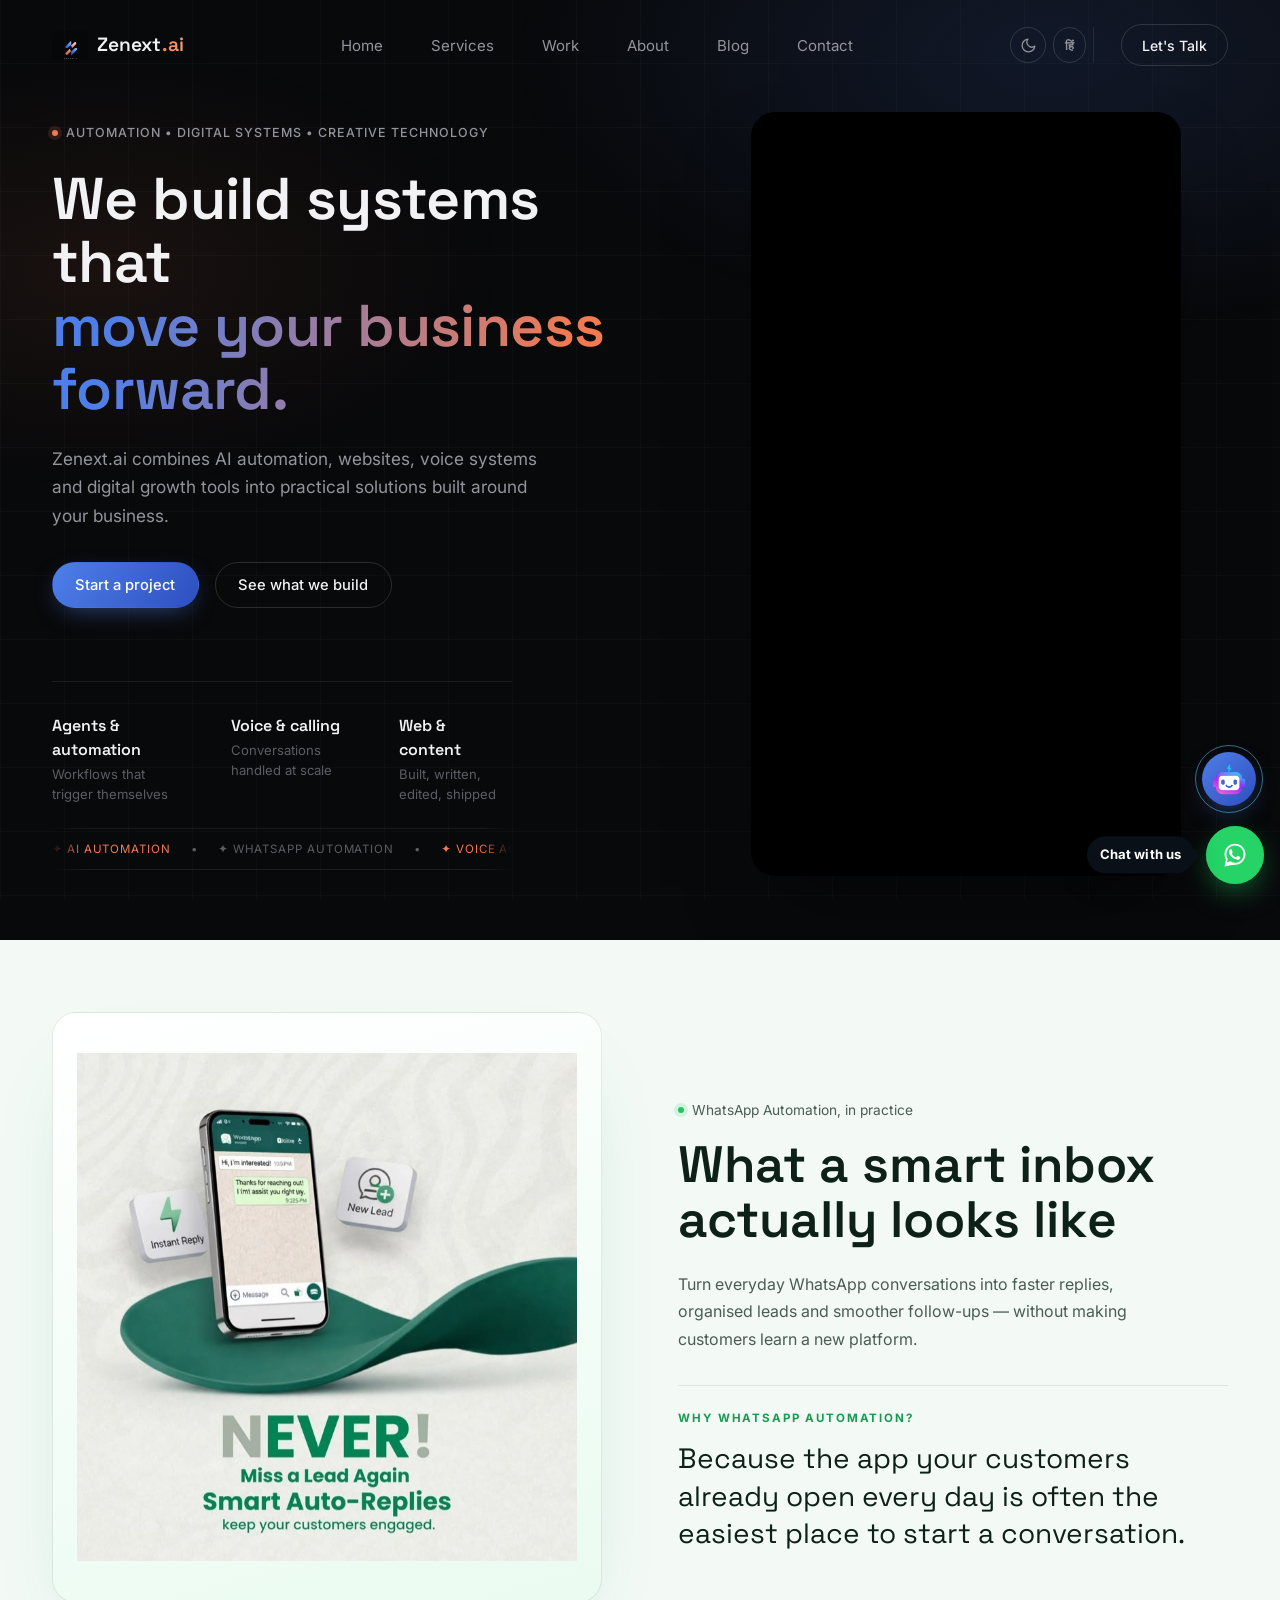
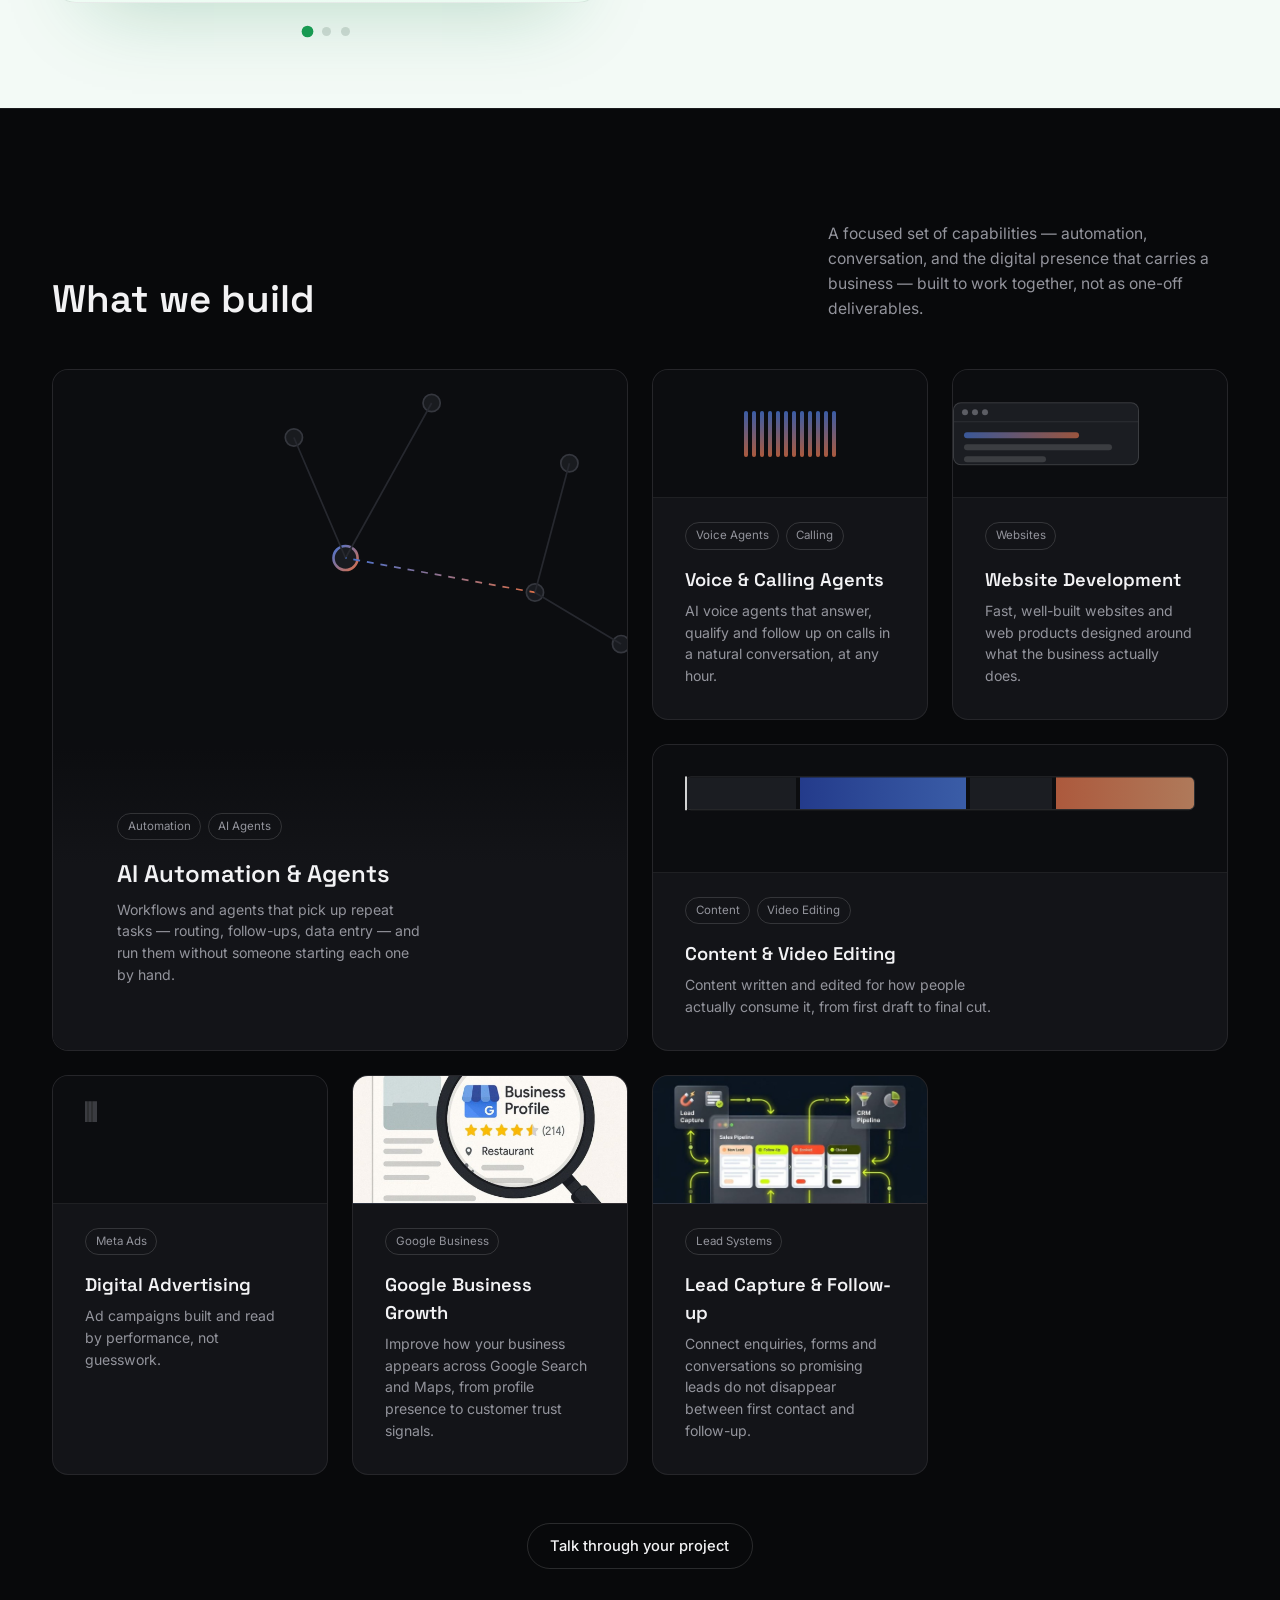
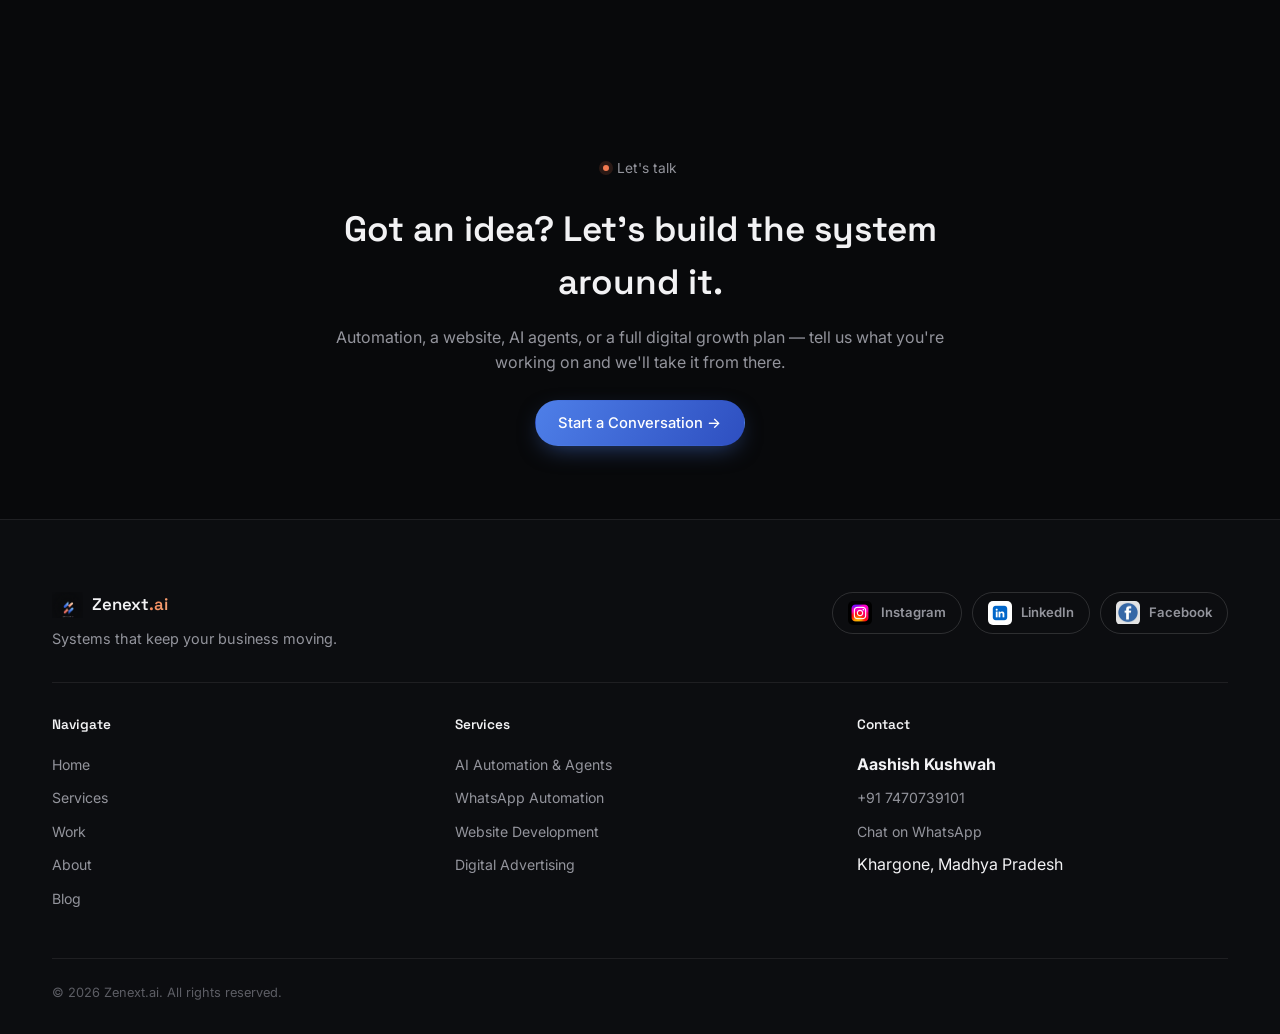
==== zenext-ai-desktop-only-fix/zenext-ai/index.html @ a910964c "Fix homepage head structure and duplicate verification meta" ====
<!DOCTYPE html>
<html lang="en" data-page-theme="dark">
<head>
<!-- Zenext.ai Entity & Structured Data -->
<script type="application/ld+json">
{
  "@context": "https://schema.org",
  "@graph": [
    {
      "@type": "Organization",
      "@id": "https://zenext.ai/#organization",
      "name": "Zenext.ai",
      "url": "https://zenext.ai/",
      "description": "Zenext.ai builds AI automation solutions for businesses, including AI calling agents, WhatsApp automation, AI chatbots, website development, content creation and digital solutions.",
      "founder": {
        "@id": "https://zenext.ai/#aashish-kushwah"
      },
      "sameAs": [
        "https://www.instagram.com/zenext.ai/",
        "https://github.com/aashishkushwah05"
      ]
    },
    {
      "@type": "Person",
      "@id": "https://zenext.ai/#aashish-kushwah",
      "name": "Aashish Kushwah",
      "description": "Aashish Kushwah is the founder of Zenext.ai and a student developer focused on software development and practical AI automation projects.",
      "knowsAbout": ["Software development", "AI automation", "Backend development", "Web development"],
      "jobTitle": "CSE Backend Developer & AI Automation Builder",
      "email": [
        "mailto:aashishai530@gmail.com",
        "mailto:aashishkush09@gmail.com"
      ],
      "address": {
        "@type": "PostalAddress",
        "addressLocality": "Khargone",
        "addressRegion": "Madhya Pradesh",
        "addressCountry": "IN"
      },
      "worksFor": {
        "@id": "https://zenext.ai/#organization"
      },
      "sameAs": [
        "https://www.linkedin.com/in/aashish-kushwah-0821ba380/",
        "https://github.com/aashishkushwah05",
        "https://www.instagram.com/aashishstudio_/"
      ]
    },
    {
      "@type": "WebSite",
      "@id": "https://zenext.ai/#website",
      "url": "https://zenext.ai/",
      "name": "Zenext.ai",
      "publisher": {
        "@id": "https://zenext.ai/#organization"
      }
    }
  ]
}
</script>
<meta name="google-site-verification" content="TMysVoTxei6BouFsESIgzvMixhP9RosK3aLQv0t7DiA"/>


<head>
    <meta charset="utf-8"/>
    <meta name="viewport" content="width=device-width, initial-scale=1.0"/>

    <!-- Google Search Console Verification -->
    

    <!-- Primary SEO -->
    <title>Zenext.ai — AI Automation &amp; Digital Solutions for Businesses</title>

    <meta
        name="description"
        content="Zenext.ai builds AI automation solutions for businesses, including AI calling agents, WhatsApp automation, AI chatbots, website development, content creation and digital solutions."
    />

    <link rel="canonical" href="https://zenext.ai/"/>

    <!-- Open Graph -->
    <meta property="og:type" content="website"/>
    <meta property="og:title" content="Zenext.ai — AI Automation &amp; Digital Solutions"/>
    <meta
        property="og:description"
        content="AI automation, calling agents, WhatsApp automation, AI chatbots, websites and digital solutions for businesses."
    />
    <meta property="og:url" content="https://zenext.ai/"/>
    <meta property="og:site_name" content="Zenext.ai"/>

    <!-- Twitter / X -->
    <meta name="twitter:card" content="summary_large_image"/>
    <meta name="twitter:title" content="Zenext.ai — AI Automation &amp; Digital Solutions"/>
    <meta
        name="twitter:description"
        content="AI automation, calling agents, WhatsApp automation, AI chatbots, websites and digital solutions for businesses."
    />

    <link href="assets/logo-icon.png" rel="icon"/>
    <link href="css/styles.css" rel="stylesheet"/>
</head>
<meta charset="utf-8"/>
<meta content="width=device-width, initial-scale=1.0" name="viewport"/>
<link href="assets/logo-icon.png" rel="icon"/>
<link href="css/styles.css" rel="stylesheet"/>
<link href="css/chatbot.css" rel="stylesheet"/>
<script>
  // Set the saved theme before first paint, so there's no flash of
  // the wrong theme. Toggle wiring itself lives in js/theme.js.
  (function () {
    try {
      var t = localStorage.getItem('zenext-theme');
      var resolved = t === 'system' ? (window.matchMedia && window.matchMedia('(prefers-color-scheme: light)').matches ? 'light' : 'dark') : (t === 'light' ? 'light' : 'dark'); document.documentElement.setAttribute('data-theme', resolved);
    } catch (e) {
      document.documentElement.setAttribute('data-theme', 'dark');
    }
  })();
</script>
</head>
<body class="is-loading">
<!-- ============================================
     Loading Screen (brand reveal)
     ============================================ -->
<div aria-label="Zenext.ai is loading" class="loader" id="loader" role="status">
<div class="loader__mark">
<img alt="" class="loader__logo" src="assets/logo-icon.png"/>
</div>
<p class="loader__word">Zenext<span>.ai</span></p>
<div class="loader__bar"><span class="loader__fill" id="loaderFill"></span></div>
</div>
<!-- ============================================
     Navigation
     ============================================ -->
<header class="nav" id="nav">
<div class="container nav__inner">
<a class="nav__brand" href="#top">
<img alt="Zenext.ai" src="assets/logo-icon.png"/>
<span class="nav__brand-text">Zenext<span>.ai</span></span>
</a>
<nav>
<ul class="nav__links" id="navLinks">
<li><a data-i18n="nav.home" href="#top">Home</a></li>
<li><a data-i18n="nav.services" href="services.html">Services</a></li>
<li><a data-i18n="nav.work" href="projects.html">Work</a></li>
<li><a data-i18n="nav.about" href="about.html">About</a></li>
<li><a data-i18n="nav.blog" href="blog.html">Blog</a></li>
<li><a data-i18n="nav.contact" href="contact.html">Contact</a></li>
</ul>
</nav>
<div class="nav__actions">
<div class="nav__utility">
<button aria-label="Choose theme" aria-expanded="false" aria-pressed="false" class="icon-btn" data-theme-toggle="">
<svg class="icon-moon" fill="none" stroke="currentColor" stroke-linecap="round" stroke-linejoin="round" stroke-width="1.8" viewbox="0 0 24 24"><path d="M21 12.79A9 9 0 1 1 11.21 3 7 7 0 0 0 21 12.79z"></path></svg>
<svg class="icon-sun" fill="none" stroke="currentColor" stroke-linecap="round" stroke-linejoin="round" stroke-width="1.8" viewbox="0 0 24 24"><circle cx="12" cy="12" r="4.5"></circle><line x1="12" x2="12" y1="1.5" y2="4"></line><line x1="12" x2="12" y1="20" y2="22.5"></line><line x1="1.5" x2="4" y1="12" y2="12"></line><line x1="20" x2="22.5" y1="12" y2="12"></line><line x1="4.4" x2="6.1" y1="4.4" y2="6.1"></line><line x1="17.9" x2="19.6" y1="17.9" y2="19.6"></line><line x1="4.4" x2="6.1" y1="19.6" y2="17.9"></line><line x1="17.9" x2="19.6" y1="6.1" y2="4.4"></line></svg>
</button>
<button aria-label="हिंदी में बदलें" type="button" class="icon-btn lang-btn" data-lang-toggle="">हिं</button>
</div>
<a class="btn btn--ghost btn--nav" data-i18n="nav.cta" href="contact.html">Let's Talk</a>
<button aria-expanded="false" aria-label="Toggle menu" class="nav__toggle" id="navToggle">
<span></span><span></span><span></span>
</button>
</div>
</div>
</header>
<!-- ============================================
     Hero
     ============================================ -->
<section class="hero" id="top">
<div class="container hero__grid">
<div class="hero__copy">
<p class="hero__eyebrow"><span class="dot"></span> Automation • digital systems • creative technology</p>
<h1 class="hero__title">We build systems that <span class="grad hero__rotating" id="heroRotating">move your business forward.</span></h1>
<p class="hero__desc">Zenext.ai combines AI automation, websites, voice systems and digital growth tools into practical solutions built around your business.</p>
<div class="hero__actions">
<a class="btn btn--primary" data-i18n="hero.cta1" href="contact.html">Start a project</a>
<a class="btn btn--ghost" data-i18n="hero.cta2" href="#services">See what we build</a>
</div>
<div class="hero__meta">
<div class="hero__meta-item">
<strong data-i18n="hero.meta1.title">Agents &amp; automation</strong>
<span data-i18n="hero.meta1.sub">Workflows that trigger themselves</span>
</div>
<div class="hero__meta-item">
<strong data-i18n="hero.meta2.title">Voice &amp; calling</strong>
<span data-i18n="hero.meta2.sub">Conversations handled at scale</span>
</div>
<div class="hero__meta-item">
<strong data-i18n="hero.meta3.title">Web &amp; content</strong>
<span data-i18n="hero.meta3.sub">Built, written, edited, shipped</span>
</div>
</div>
<div aria-label="Zenext.ai services" class="hero__ticker">
<div class="hero__ticker-track">
<span>✦ AI Automation</span><span>•</span><span>✦ WhatsApp Automation</span><span>•</span><span>✦ Voice Agents</span><span>•</span><span>✦ Website Development</span><span>•</span><span>✦ Digital Growth</span><span>•</span>
<span aria-hidden="true">✦ AI Automation</span><span aria-hidden="true">•</span><span aria-hidden="true">✦ WhatsApp Automation</span><span aria-hidden="true">•</span><span aria-hidden="true">✦ Voice Agents</span><span aria-hidden="true">•</span><span aria-hidden="true">✦ Website Development</span><span aria-hidden="true">•</span><span aria-hidden="true">✦ Digital Growth</span><span aria-hidden="true">•</span>
</div>
</div>
</div>
<div class="hero__visual" id="heroVisual">
<div class="hero-frame hero-frame--video">
<video aria-label="Zenext.ai introduction video" autoplay="" class="hero-frame__video" id="homeHeroVideo" loop="" muted="" playsinline="" preload="auto">
<source src="assets/videos/home-hero.mp4" type="video/mp4"/>
</video>
</div>
</div>
</div>
</section>
<!-- ============================================
     WhatsApp Automation showcase — auto slider
     (Home page only — new section)
     ============================================ -->
<section class="wa-slider" id="wa-slider">
<div class="container wa-slider__layout">
<div class="wa-slider__visual-column">
<div aria-label="WhatsApp automation examples" aria-roledescription="carousel" class="wa-slider__stage" id="waSliderStage" role="region">
<div class="wa-slider__track" id="waSliderTrack">
<figure class="wa-slider__slide"><img alt="WhatsApp auto-reply example" loading="eager" src="assets/wa-slide-1-never-miss-lead.jpg"/></figure>
<figure class="wa-slider__slide"><img alt="WhatsApp automation workflow" loading="lazy" src="assets/wa-slide-2-automation-flow.jpg"/></figure>
<figure class="wa-slider__slide"><img alt="WhatsApp conversions automation" loading="lazy" src="assets/wa-slide-3-conversions.jpg"/></figure>
<figure class="wa-slider__slide"><img alt="WhatsApp automation bot example" loading="lazy" src="assets/wa-slide-4-real-estate-bot.jpg"/></figure>
</div>
</div>
<div aria-label="WhatsApp showcase navigation" class="wa-slider__dots" id="waSliderDots">
<button aria-label="Show example 1" class="wa-slider__dot is-active" type="button"></button>
<button aria-label="Show example 2" class="wa-slider__dot" type="button"></button>
<button aria-label="Show example 3" class="wa-slider__dot" type="button"></button>
</div>
</div>
<div class="wa-slider__copy">
<p class="wa-slider__eyebrow"><span class="dot"></span> WhatsApp Automation, in practice</p>
<h2>What a smart inbox actually looks like</h2>
<p class="wa-slider__intro">Turn everyday WhatsApp conversations into faster replies, organised leads and smoother follow-ups — without making customers learn a new platform.</p>
<div class="wa-slider__why">
<span class="wa-slider__why-label">WHY WHATSAPP AUTOMATION?</span>
<p class="wa-slider__tagline">Because the app your customers already open every day is often the easiest place to start a conversation.</p>
</div>
</div>
</div>
</section>
<!-- ============================================
     Services / Work preview
     ============================================ -->
<section class="services" id="services">
<div class="container">
<div class="section-head">
<h2 data-i18n="services.heading">What we build</h2>
<p data-i18n="services.sub">A focused set of capabilities — automation, conversation, and the digital presence that carries a business — built to work together, not as one-off deliverables.</p>
</div>
<div class="bento">
<!-- Flagship: AI Automation & Agents -->
<article class="card card--flagship">
<div class="card__visual" data-video-fallback="">
<video autoplay="" class="card__video" data-video-src="" loop="" muted="" playsinline="">
<source src="assets/videos/ai-automation.mp4" type="video/mp4"/>
</video>
<div class="viz viz-flow">
<svg fill="none" height="100%" viewbox="0 0 260 200" width="100%" xmlns="http://www.w3.org/2000/svg">
<defs>
<lineargradient id="cardFlow" x1="0" x2="1" y1="0" y2="1">
<stop offset="0%" stop-color="#4e7fe8"></stop>
<stop offset="100%" stop-color="#f17a50"></stop>
</lineargradient>
</defs>
<circle cx="40" cy="40" fill="#1b1d22" r="5" stroke="#3a3c44"></circle>
<circle cx="120" cy="20" fill="#1b1d22" r="5" stroke="#3a3c44"></circle>
<circle cx="200" cy="55" fill="#1b1d22" r="5" stroke="#3a3c44"></circle>
<circle cx="70" cy="110" fill="#1b1d22" r="7" stroke="url(#cardFlow)" stroke-width="1.5"></circle>
<circle cx="180" cy="130" fill="#1b1d22" r="5" stroke="#3a3c44"></circle>
<circle cx="230" cy="160" fill="#1b1d22" r="5" stroke="#3a3c44"></circle>
<path d="M40,40 L70,110" stroke="#2a2c33"></path>
<path d="M120,20 L70,110" stroke="#2a2c33"></path>
<path d="M70,110 L180,130" stroke="url(#cardFlow)" stroke-dasharray="4 4">
<animate attributename="stroke-dashoffset" dur="1.8s" from="0" repeatcount="indefinite" to="-16"></animate>
</path>
<path d="M180,130 L200,55" stroke="#2a2c33"></path>
<path d="M180,130 L230,160" stroke="#2a2c33"></path>
</svg>
</div>
</div>
<div class="card__body">
<div class="card__tags"><span>Automation</span><span>AI Agents</span></div>
<h3 class="card__name" data-i18n="card1.name">AI Automation &amp; Agents</h3>
<p class="card__desc" data-i18n="card1.desc">Workflows and agents that pick up repeat tasks — routing, follow-ups, data entry — and run them without someone starting each one by hand.</p>
</div>
</article>
<!-- Voice & Calling -->
<article class="card">
<div class="card__visual">
<div class="viz viz-wave">
<span style="animation-delay:0s"></span>
<span style="animation-delay:0.1s"></span>
<span style="animation-delay:0.2s"></span>
<span style="animation-delay:0.3s"></span>
<span style="animation-delay:0.15s"></span>
<span style="animation-delay:0.25s"></span>
<span style="animation-delay:0.05s"></span>
<span style="animation-delay:0.35s"></span>
<span style="animation-delay:0.4s"></span>
<span style="animation-delay:0.12s"></span>
<span style="animation-delay:0.22s"></span>
<span style="animation-delay:0.32s"></span>
</div>
</div>
<div class="card__body">
<div class="card__tags"><span>Voice Agents</span><span>Calling</span></div>
<h3 class="card__name" data-i18n="card2.name">Voice &amp; Calling Agents</h3>
<p class="card__desc" data-i18n="card2.desc">AI voice agents that answer, qualify and follow up on calls in a natural conversation, at any hour.</p>
</div>
</article>
<!-- Website Development -->
<article class="card">
<div class="card__visual" data-video-fallback="">
<video autoplay="" class="card__video" data-video-src="" loop="" muted="" playsinline="">
<source src="assets/videos/website-development.mp4" type="video/mp4"/>
</video>
<div class="viz viz-browser">
<div class="viz-browser__bar"><span></span><span></span><span></span></div>
<div class="viz-browser__body"><i></i><i></i><i></i></div>
</div>
</div>
<div class="card__body">
<div class="card__tags"><span>Websites</span></div>
<h3 class="card__name" data-i18n="card3.name">Website Development</h3>
<p class="card__desc" data-i18n="card3.desc">Fast, well-built websites and web products designed around what the business actually does.</p>
</div>
</article>
<!-- Content & Video -->
<article class="card card--wide">
<div class="card__visual" data-video-fallback="">
<video autoplay="" class="card__video" data-video-src="" loop="" muted="" playsinline="">
<source src="assets/videos/content-video-editing.mp4" type="video/mp4"/>
</video>
<div class="viz viz-timeline">
<div class="viz-timeline__track">
<div></div><div></div><div></div><div></div>
</div>
<div class="viz-timeline__playhead"></div>
</div>
</div>
<div class="card__body">
<div class="card__tags"><span>Content</span><span>Video Editing</span></div>
<h3 class="card__name" data-i18n="card4.name">Content &amp; Video Editing</h3>
<p class="card__desc" data-i18n="card4.desc">Content written and edited for how people actually consume it, from first draft to final cut.</p>
</div>
</article>
<!-- Digital Advertising & Meta Ads -->
<article class="card">
<div class="card__visual" data-video-fallback="">
<video autoplay="" class="card__video" data-video-src="" loop="" muted="" playsinline="">
<source src="assets/videos/digital-advertising.mp4" type="video/mp4"/>
</video>
<div class="viz viz-bars">
<i></i><i></i><i></i><i></i><i></i><i></i>
</div>
</div>
<div class="card__body">
<div class="card__tags"><span>Meta Ads</span></div>
<h3 class="card__name" data-i18n="card5.name">Digital Advertising</h3>
<p class="card__desc" data-i18n="card5.desc">Ad campaigns built and read by performance, not guesswork.</p>
</div>
</article>
<!-- Google Business Growth -->
<article class="card card--future">
<div class="card__visual card__visual--google card__visual--image">
<img alt="Google Business Profile growth" loading="lazy" src="assets/home/google-business.jpg"/>
</div>
<div class="card__body">
<div class="card__tags"><span>Google Business</span></div>
<h3 class="card__name">Google Business Growth</h3>
<p class="card__desc">Improve how your business appears across Google Search and Maps, from profile presence to customer trust signals.</p>
</div>
</article>
<!-- Lead Capture & Follow-up -->
<article class="card card--future">
<div class="card__visual card__visual--leads card__visual--image">
<img alt="Automated lead management workflow" loading="lazy" src="assets/home/lead-automation.jpg"/>
</div>
<div class="card__body">
<div class="card__tags"><span>Lead Systems</span></div>
<h3 class="card__name">Lead Capture &amp; Follow-up</h3>
<p class="card__desc">Connect enquiries, forms and conversations so promising leads do not disappear between first contact and follow-up.</p>
</div>
</article>
</div>
<div class="services__cta">
<a class="btn btn--ghost" data-i18n="services.cta" href="contact.html">Talk through your project</a>
</div>
</div>
</section>
<!-- ============================================
     Contact CTA (full Contact experience lives on its own page)
     ============================================ -->
<section class="home-cta">
<div class="container home-cta__inner">
<p class="home-cta__eyebrow"><span class="dot"></span> Let's talk</p>
<h2>Got an idea? Let's build the system around it.</h2>
<p>Automation, a website, AI agents, or a full digital growth plan — tell us what you're working on and we'll take it from there.</p>
<a class="btn btn--primary" href="contact.html">Start a Conversation →</a>
</div>
</section>
<!-- ============================================
     Footer
     ============================================ -->
<footer class="footer">
<div class="container">
<div class="footer__top">
<div class="footer__brand-block">
<div class="footer__brand">
<img alt="Zenext.ai" src="assets/logo-icon.png">
<span>Zenext<em>.ai</em></span>
</img></div>
<p class="footer__tagline" data-i18n="footer.tagline">Systems that keep your business moving.</p>
</div>
<div class="footer__social">
<a aria-label="Zenext.ai on Instagram" href="https://www.instagram.com/zennext.ai?igsi=MWIyZ3A3NWZlOWh0cg==" rel="noopener noreferrer" target="_blank"><img alt="Instagram logo" class="footer__social-logo" src="assets/social/instagram.jpg"/>

<span>Instagram</span>
</a>
<a aria-label="Zenext.ai on LinkedIn" href="https://www.linkedin.com/in/aashish-kushwah-0821ba380?utm_source=share_via&amp;utm_content=profile&amp;utm_medium=member_android" rel="noopener noreferrer" target="_blank"><img alt="LinkedIn logo" class="footer__social-logo" src="assets/social/linkedin.jpg"/>

<span>LinkedIn</span>
</a>
<a aria-label="Zenext.ai on Facebook" href="https://www.facebook.com/share/1cNXXtgRaE/" rel="noopener noreferrer" target="_blank"><img alt="Facebook logo" class="footer__social-logo" src="assets/social/facebook.jpg"/>

<span>Facebook</span>
</a>
</div>
</div>
<div class="footer__grid">
<div>
<p class="footer__heading" data-i18n="footer.navHeading">Navigate</p>
<ul class="footer__links">
<li><a data-i18n="nav.home" href="index.html#top">Home</a></li>
<li><a data-i18n="nav.services" href="services.html">Services</a></li>
<li><a data-i18n="nav.work" href="projects.html">Work</a></li>
<li><a data-i18n="nav.about" href="about.html">About</a></li>
<li><a data-i18n="nav.blog" href="blog.html">Blog</a></li>
</ul>
</div>
<div>
<p class="footer__heading" data-i18n="footer.servicesHeading">Services</p>
<ul class="footer__links">
<li><a data-i18n="card1.name" href="services.html#explorer">AI Automation &amp; Agents</a></li>
<li><a data-i18n="tab.whatsapp.name" href="services.html#wa-feature">WhatsApp Automation</a></li>
<li><a data-i18n="card3.name" href="services.html#explorer">Website Development</a></li>
<li><a data-i18n="card5.name" href="services.html#explorer">Digital Advertising</a></li>
</ul>
</div>
<div>
<p class="footer__heading" data-i18n="footer.contactHeading">Contact</p>
<ul class="footer__links">
<li><strong>Aashish Kushwah</strong></li>
<li><a href="tel:+917470739101">+91 7470739101</a></li>
<li><a href="https://wa.me/917470739101?text=Hi%20Zenext.ai%2C%20I%27d%20like%20to%20talk%20about%20a%20project." rel="noopener noreferrer" target="_blank">Chat on WhatsApp</a></li>
<li>Khargone, Madhya Pradesh</li>
</ul>
</div>
</div>
<div class="footer__bottom">
<span>© <span id="footerYear">2026</span> Zenext.ai. <span data-i18n="footer.rights">All rights reserved.</span></span>
</div>
</div>
</footer>
<!-- ============================================
     Floating WhatsApp Button
     ============================================ -->
<a aria-label="Chat with Zenext.ai on WhatsApp" class="whatsapp-btn" href="https://wa.me/917470739101?text=Hi%20Zenext.ai%2C%20I%27d%20like%20to%20talk%20about%20a%20project." rel="noopener noreferrer" target="_blank"><span class="whatsapp-btn__tip">Chat with us</span>
<span class="whatsapp-btn__ring"></span>
<svg fill="none" viewbox="0 0 32 32" xmlns="http://www.w3.org/2000/svg">
<path d="M16.02 3C9.4 3 4 8.37 4 15c0 2.29.64 4.43 1.75 6.26L4 29l7.94-1.7A11.9 11.9 0 0016.02 27C22.65 27 28 21.63 28 15S22.65 3 16.02 3z" fill="#fff"></path>
<path d="M16.02 5.2c5.4 0 9.8 4.38 9.8 9.8 0 5.42-4.4 9.8-9.8 9.8-1.83 0-3.53-.5-5-1.37l-.36-.21-3.9.99.97-3.8-.24-.39A9.72 9.72 0 016.22 15c0-5.42 4.4-9.8 9.8-9.8z" fill="#25D366"></path>
<path d="M12.3 9.9c-.24-.53-.5-.54-.73-.55h-.62c-.22 0-.57.08-.87.4-.3.3-1.13 1.1-1.13 2.7 0 1.58 1.16 3.11 1.32 3.33.16.21 2.24 3.55 5.5 4.83 2.72 1.07 3.28.86 3.87.8.59-.05 1.9-.77 2.17-1.52.27-.75.27-1.39.19-1.52-.08-.14-.3-.22-.63-.38-.32-.16-1.9-.94-2.2-1.05-.29-.1-.5-.16-.72.17-.21.32-.83 1.04-1.02 1.26-.19.21-.37.24-.7.08-.32-.16-1.35-.5-2.57-1.6-.95-.85-1.6-1.9-1.78-2.22-.19-.32-.02-.5.14-.65.14-.14.32-.37.48-.56.16-.19.21-.32.32-.53.1-.22.05-.4-.03-.56-.08-.16-.7-1.76-.99-2.4z" fill="#fff"></path>
</svg>
</a>
<script src="js/main.js"></script>
<script src="js/wa-slider.js"></script>
<script src="js/loader.js"></script>
<script src="js/theme.js"></script>
<script src="js/i18n.js"></script>
<script src="js/chatbot-knowledge.js"></script>
<script src="js/chatbot.js"></script>
<script>
(() => {
  const el=document.getElementById('heroRotating');
  if(!el || window.matchMedia('(prefers-reduced-motion: reduce)').matches) return;
  const words=['move your business forward.','work while you focus.','turn ideas into systems.','make every lead count.'];
  let i=0; setInterval(()=>{el.classList.add('is-changing');setTimeout(()=>{i=(i+1)%words.length;el.textContent=words[i];el.classList.remove('is-changing')},220)},2800);
})();
</script>
<script src="js/whatsapp-tip.js"></script></body>
</html>
---- zenext-ai-desktop-only-fix/zenext-ai/css/styles.css ----
/* ============================================
   Zenext.ai — Design System & Phase 1 Styles
   ============================================ */

@import url('https://fonts.googleapis.com/css2?family=Space+Grotesk:wght@400;500;600;700&family=Inter:wght@400;500;600&display=swap');

:root {
  /* Color */
  --bg: #08090b;
  --bg-soft: #0c0d10;
  --surface: #131418;
  --surface-raised: #1b1d22;
  --border: rgba(255, 255, 255, 0.08);
  --border-strong: rgba(255, 255, 255, 0.14);

  --blue: #4e7fe8;
  --blue-deep: #2e4fc0;
  --coral: #f17a50;
  --peach: #f5a87a;

  --text: #f2f2f4;
  --text-dim: #93949c;
  --text-faint: #5c5d64;

  /* Type */
  --font-display: 'Space Grotesk', sans-serif;
  --font-body: 'Inter', sans-serif;

  /* Spacing */
  --space-1: 0.5rem;
  --space-2: 1rem;
  --space-3: 1.5rem;
  --space-4: 2rem;
  --space-5: 3rem;
  --space-6: 4.5rem;
  --space-7: 7rem;

  --radius-s: 10px;
  --radius-m: 16px;
  --radius-l: 24px;

  --container: 1240px;
}

/* ============================================
   Light theme — same components, swapped tokens.
   Brand colors (blue/coral) stay constant; bg/text
   pairs flip together so contrast is preserved
   everywhere that already uses the variables.
   ============================================ */
:root[data-theme='light'] {
  --bg: #f7f6f3;
  --bg-soft: #efeeea;
  --surface: #ffffff;
  --surface-raised: #f2f1ed;
  --border: rgba(17, 18, 20, 0.1);
  --border-strong: rgba(17, 18, 20, 0.18);
  --text: #111214;
  --text-dim: #5b5c63;
  --text-faint: #8c8d94;
}

body,
.nav,
.panel,
.card,
.btn,
.whatsapp-btn,
.chatbot-btn,
.chatbot-window {
  transition: background-color 0.35s ease, border-color 0.35s ease, color 0.35s ease, box-shadow 0.35s ease;
}

* {
  margin: 0;
  padding: 0;
  box-sizing: border-box;
}

html {
  scroll-behavior: smooth;
}

body {
  background: var(--bg);
  color: var(--text);
  font-family: var(--font-body);
  font-size: 16px;
  line-height: 1.5;
  -webkit-font-smoothing: antialiased;
  overflow-x: hidden;
}

body::before {
  content: '';
  position: fixed;
  inset: 0;
  pointer-events: none;
  z-index: 0;
  background:
    radial-gradient(60% 45% at 82% 6%, rgba(78, 127, 232, 0.14), transparent 70%),
    radial-gradient(45% 35% at 8% 30%, rgba(241, 122, 80, 0.08), transparent 70%),
    repeating-linear-gradient(0deg, rgba(255, 255, 255, 0.025) 0px, rgba(255, 255, 255, 0.025) 1px, transparent 1px, transparent 64px),
    repeating-linear-gradient(90deg, rgba(255, 255, 255, 0.025) 0px, rgba(255, 255, 255, 0.025) 1px, transparent 1px, transparent 64px);
  background-size: auto, auto, 64px 64px, 64px 64px;
  animation: ambientDrift 26s ease-in-out infinite alternate;
}

:root[data-theme='light'] body::before {
  background:
    radial-gradient(60% 45% at 82% 6%, rgba(78, 127, 232, 0.1), transparent 70%),
    radial-gradient(45% 35% at 8% 30%, rgba(241, 122, 80, 0.07), transparent 70%),
    repeating-linear-gradient(0deg, rgba(17, 18, 20, 0.02) 0px, rgba(17, 18, 20, 0.02) 1px, transparent 1px, transparent 64px),
    repeating-linear-gradient(90deg, rgba(17, 18, 20, 0.02) 0px, rgba(17, 18, 20, 0.02) 1px, transparent 1px, transparent 64px);
  background-size: auto, auto, 64px 64px, 64px 64px;
}

@keyframes ambientDrift {
  0% { background-position: 0 0, 0 0, 0 0, 0 0; }
  100% { background-position: -4% 3%, 3% -3%, 12px 12px, -12px 12px; }
}

@media (prefers-reduced-motion: reduce) {
  body::before {
    animation: none;
  }
}

img {
  display: block;
  max-width: 100%;
}

a {
  color: inherit;
  text-decoration: none;
}

button {
  font-family: inherit;
  cursor: pointer;
}

.container {
  width: 100%;
  max-width: var(--container);
  margin: 0 auto;
  padding: 0 var(--space-4);
}

:focus-visible {
  outline: 2px solid var(--blue);
  outline-offset: 3px;
  border-radius: 4px;
}

@media (prefers-reduced-motion: reduce) {
  *, *::before, *::after {
    animation-duration: 0.001ms !important;
    animation-iteration-count: 1 !important;
    transition-duration: 0.001ms !important;
    scroll-behavior: auto !important;
  }
}

/* ============================================
   Navigation
   ============================================ */

.nav {
  position: fixed;
  top: 0;
  left: 0;
  right: 0;
  z-index: 100;
  padding: var(--space-3) 0;
  transition: background 0.3s ease, border-color 0.3s ease, padding 0.3s ease;
  border-bottom: 1px solid transparent;
}

.nav.is-scrolled {
  background: rgba(8, 9, 11, 0.82);
  backdrop-filter: blur(14px);
  -webkit-backdrop-filter: blur(14px);
  border-bottom: 1px solid var(--border);
  padding: var(--space-2) 0;
}

.nav__inner {
  display: flex;
  align-items: center;
  justify-content: space-between;
  gap: var(--space-4);
}

.nav__brand {
  display: flex;
  align-items: center;
  gap: 0.55rem;
}

.nav__brand img {
  height: 30px;
  width: auto;
}

.nav__brand-text {
  font-family: var(--font-display);
  font-size: 1.2rem;
  font-weight: 600;
  letter-spacing: 0.01em;
}

.nav__brand-text span {
  background: linear-gradient(120deg, var(--coral), var(--peach));
  -webkit-background-clip: text;
  background-clip: text;
  color: transparent;
}

.nav__links {
  display: flex;
  align-items: center;
  gap: var(--space-5);
  list-style: none;
}

.nav__links a {
  font-size: 0.94rem;
  color: var(--text-dim);
  position: relative;
  padding: 0.3rem 0;
  transition: color 0.2s ease;
}

.nav__links a:hover,
.nav__links a:focus-visible {
  color: var(--text);
}

.nav__links a::after {
  content: '';
  position: absolute;
  left: 0;
  right: 100%;
  bottom: -2px;
  height: 1.5px;
  background: linear-gradient(90deg, var(--blue), var(--coral));
  transition: right 0.25s ease;
}

.nav__links a:hover::after {
  right: 0;
}

.nav__actions {
  display: flex;
  align-items: center;
  gap: var(--space-3);
}

.btn {
  display: inline-flex;
  align-items: center;
  justify-content: center;
  gap: 0.5rem;
  padding: 0.7rem 1.4rem;
  border-radius: 999px;
  font-size: 0.92rem;
  font-weight: 500;
  border: 1px solid transparent;
  transition: transform 0.18s ease, background 0.18s ease, border-color 0.18s ease, box-shadow 0.18s ease;
  white-space: nowrap;
}

.btn:active {
  transform: scale(0.97);
}

.btn--primary {
  background: linear-gradient(120deg, var(--blue), var(--blue-deep));
  color: #fff;
  box-shadow: 0 8px 24px -8px rgba(78, 127, 232, 0.55);
}

.btn--primary:hover {
  box-shadow: 0 10px 28px -6px rgba(78, 127, 232, 0.7);
  transform: translateY(-1px);
}

.btn--ghost {
  background: transparent;
  border-color: var(--border-strong);
  color: var(--text);
}

.btn--ghost:hover {
  border-color: var(--coral);
  background: rgba(241, 122, 80, 0.06);
}

.btn--nav {
  padding: 0.6rem 1.25rem;
  font-size: 0.88rem;
}

.nav__toggle {
  display: none;
  flex-direction: column;
  gap: 5px;
  background: none;
  border: none;
  padding: 8px;
}

.nav__toggle span {
  width: 22px;
  height: 1.5px;
  background: var(--text);
  transition: transform 0.25s ease, opacity 0.25s ease;
}

/* Theme + language controls */
.nav__utility {
  display: flex;
  align-items: center;
  gap: 0.4rem;
  padding-right: 0.4rem;
  margin-right: 0.2rem;
  border-right: 1px solid var(--border);
}

.icon-btn {
  display: inline-flex;
  align-items: center;
  justify-content: center;
  width: 36px;
  height: 36px;
  border-radius: 50%;
  border: 1px solid var(--border-strong);
  background: transparent;
  color: var(--text-dim);
  transition: border-color 0.2s ease, color 0.2s ease, background 0.2s ease;
}

.icon-btn:hover {
  border-color: var(--coral);
  color: var(--text);
}

.icon-btn svg {
  width: 17px;
  height: 17px;
}

.icon-btn .icon-sun { display: none; }
:root[data-theme='light'] .icon-btn .icon-moon { display: none; }
:root[data-theme='light'] .icon-btn .icon-sun { display: block; }

.lang-btn {
  width: auto;
  padding: 0 0.7rem;
  border-radius: 999px;
  font-size: 0.78rem;
  font-weight: 600;
  letter-spacing: 0.02em;
}

/* ============================================
   Hero
   ============================================ */

.hero {
  position: relative;
  z-index: 1;
  padding: calc(var(--space-7) + 2rem) 0 var(--space-6);
  min-height: 100vh;
  display: flex;
  align-items: center;
  --hero-scroll: 0;
}

@media (prefers-reduced-motion: no-preference) {
  .hero-frame {
    transform: scale(calc(1 - var(--hero-scroll, 0) * 0.04)) translateY(calc(var(--hero-scroll, 0) * -14px));
    opacity: calc(1 - var(--hero-scroll, 0) * 0.35);
  }
}

.hero__grid {
  display: grid;
  grid-template-columns: 1.05fr 0.95fr;
  gap: var(--space-6);
  align-items: center;
}

.hero__eyebrow {
  display: inline-flex;
  align-items: center;
  gap: 0.5rem;
  font-size: 0.78rem;
  color: var(--text-dim);
  margin-bottom: var(--space-3);
  text-transform: uppercase;
  letter-spacing: 0.08em;
  font-weight: 500;
}

.hero__eyebrow .dot {
  width: 6px;
  height: 6px;
  border-radius: 50%;
  background: var(--coral);
  box-shadow: 0 0 0 4px rgba(241, 122, 80, 0.15);
}

.hero__title {
  font-family: var(--font-display);
  font-size: clamp(2.5rem, 4.6vw, 3.75rem);
  line-height: 1.08;
  font-weight: 600;
  letter-spacing: -0.01em;
  max-width: 15ch;
}

.hero__title .grad {
  background: linear-gradient(100deg, var(--blue) 10%, var(--coral) 90%);
  -webkit-background-clip: text;
  background-clip: text;
  color: transparent;
}

.hero__desc {
  margin-top: var(--space-3);
  font-size: 1.08rem;
  color: var(--text-dim);
  max-width: 46ch;
  line-height: 1.65;
}

.hero__actions {
  display: flex;
  gap: var(--space-2);
  margin-top: var(--space-4);
  flex-wrap: wrap;
}

.hero__meta {
  display: flex;
  gap: var(--space-5);
  margin-top: var(--space-6);
  padding-top: var(--space-4);
  border-top: 1px solid var(--border);
  max-width: 46ch;
}

.hero__meta-item {
  display: flex;
  flex-direction: column;
  gap: 0.2rem;
}

.hero__meta-item strong {
  font-family: var(--font-display);
  font-size: 1rem;
  font-weight: 600;
}

.hero__meta-item span {
  font-size: 0.82rem;
  color: var(--text-faint);
}

/* ---- Hero visual: signal panel ---- */

.panel {
  position: relative;
  background: linear-gradient(180deg, var(--surface), var(--bg-soft));
  border: 1px solid var(--border);
  border-radius: var(--radius-l);
  padding: var(--space-4);
  box-shadow: 0 30px 60px -30px rgba(0, 0, 0, 0.6);
}

.panel__header {
  display: flex;
  align-items: center;
  justify-content: space-between;
  margin-bottom: var(--space-3);
}

.panel__title {
  font-family: var(--font-display);
  font-size: 0.88rem;
  color: var(--text-dim);
  display: flex;
  align-items: center;
  gap: 0.5rem;
}

.panel__title .pulse {
  width: 7px;
  height: 7px;
  border-radius: 50%;
  background: #4ade80;
  box-shadow: 0 0 0 3px rgba(74, 222, 128, 0.18);
  animation: pulse 2.4s ease-in-out infinite;
}

@keyframes pulse {
  0%, 100% { opacity: 1; }
  50% { opacity: 0.35; }
}

.panel__dots {
  display: flex;
  gap: 6px;
}

.panel__dots span {
  width: 7px;
  height: 7px;
  border-radius: 50%;
  background: var(--border-strong);
}

.signal {
  width: 100%;
  height: auto;
  display: block;
}

.signal .node-box {
  fill: var(--surface-raised);
  stroke: var(--border-strong);
  stroke-width: 1;
}

.signal .node-label {
  fill: var(--text-dim);
  font-family: 'Inter', sans-serif;
  font-size: 10.5px;
}

.node-label--emphasis {
  fill: var(--text) !important;
  font-weight: 500;
}

.node-icon-emphasis {
  stroke: var(--text) !important;
}

.node-dot-emphasis {
  fill: var(--text) !important;
}

.signal .node-sub {
  fill: var(--text-faint);
  font-family: 'Inter', sans-serif;
  font-size: 8.5px;
}

.signal .flow-path {
  fill: none;
  stroke: url(#flowGradient);
  stroke-width: 1.5;
  stroke-dasharray: 6 5;
  animation: dash 2.2s linear infinite;
}

@keyframes dash {
  to { stroke-dashoffset: -22; }
}

.signal .flow-static {
  fill: none;
  stroke: var(--border);
  stroke-width: 1;
}

.signal .node-icon-stroke {
  fill: none;
  stroke-width: 1.4;
  stroke-linecap: round;
  stroke-linejoin: round;
}

.panel__footer {
  margin-top: var(--space-3);
  padding-top: var(--space-3);
  border-top: 1px solid var(--border);
  display: flex;
  justify-content: space-between;
  font-size: 0.78rem;
  color: var(--text-faint);
}

.panel__footer strong {
  color: var(--text-dim);
  font-weight: 500;
}

/* ============================================
   Hero visual frame (Part 1) — cinematic image
   frame replacing the old pipeline diagram panel.
   ============================================ */

.hero-frame {
  position: relative;
  border-radius: var(--radius-l);
  overflow: hidden;
  aspect-ratio: 6 / 5;
  box-shadow: 0 40px 80px -30px rgba(0, 0, 0, 0.55);
  will-change: transform;
}

:root[data-theme='light'] .hero-frame {
  box-shadow: 0 40px 70px -32px rgba(17, 18, 20, 0.25);
}

.hero-frame__img,
.hero-frame__video {
  position: absolute;
  inset: 0;
  width: 100%;
  height: 100%;
  object-fit: cover;
  object-position: center 30%;
}

.hero-frame__video {
  object-position: center;
  background: #000;
}

.hero-frame--video {
  aspect-ratio: 9 / 16;
  width: min(100%, 430px);
  margin-inline: auto;
}

.hero-frame__glow {
  position: absolute;
  width: 55%;
  height: 55%;
  border-radius: 50%;
  filter: blur(50px);
  pointer-events: none;
  z-index: -1;
  opacity: 0.55;
}

.hero-frame__glow--blue {
  top: -12%;
  left: -14%;
  background: radial-gradient(circle, var(--blue), transparent 70%);
}

.hero-frame__glow--coral {
  bottom: -14%;
  right: -12%;
  background: radial-gradient(circle, var(--coral), transparent 70%);
}

.hero-frame__scrim {
  position: absolute;
  inset: 0;
  background: linear-gradient(200deg, rgba(8, 9, 11, 0.05), rgba(8, 9, 11, 0.35) 85%);
  pointer-events: none;
}

.hero-frame__label {
  position: absolute;
  left: var(--space-3);
  bottom: var(--space-3);
  display: inline-flex;
  align-items: center;
  gap: 0.4rem;
  padding: 0.5rem 0.85rem;
  border-radius: 999px;
  background: rgba(8, 9, 11, 0.45);
  backdrop-filter: blur(10px);
  -webkit-backdrop-filter: blur(10px);
  border: 1px solid rgba(255, 255, 255, 0.12);
  font-size: 0.72rem;
  letter-spacing: 0.06em;
  text-transform: uppercase;
  color: #f2f2f4;
}

.hero-frame__label .arrow {
  color: var(--coral);
  opacity: 0.9;
}

/* ============================================
   Hero entrance sequence (Part 1)
   Elements stay hidden until the loader finishes
   (body loses .is-loading), then reveal in a
   staggered sequence. Reduced-motion users get the
   final state immediately, no animation.
   ============================================ */

.hero__eyebrow,
.hero__title,
.hero__desc,
.hero__actions,
.hero__meta,
.hero__visual {
  opacity: 0;
}

@media (prefers-reduced-motion: no-preference) {
  body:not(.is-loading) .hero__eyebrow {
    animation: heroFadeUp 0.7s cubic-bezier(0.16, 1, 0.3, 1) 0.05s forwards;
  }
  body:not(.is-loading) .hero__title {
    animation: heroFadeUp 0.8s cubic-bezier(0.16, 1, 0.3, 1) 0.16s forwards;
  }
  body:not(.is-loading) .hero__desc {
    animation: heroFadeUp 0.7s cubic-bezier(0.16, 1, 0.3, 1) 0.32s forwards;
  }
  body:not(.is-loading) .hero__actions {
    animation: heroFadeUp 0.7s cubic-bezier(0.16, 1, 0.3, 1) 0.44s forwards;
  }
  body:not(.is-loading) .hero__meta {
    animation: heroFadeUp 0.7s cubic-bezier(0.16, 1, 0.3, 1) 0.54s forwards;
  }
  body:not(.is-loading) .hero__visual {
    animation: heroVisualIn 0.9s cubic-bezier(0.16, 1, 0.3, 1) 0.3s forwards;
  }
}

@keyframes heroFadeUp {
  from { opacity: 0; transform: translateY(14px); }
  to { opacity: 1; transform: translateY(0); }
}

@keyframes heroVisualIn {
  from { opacity: 0; transform: scale(0.96) translateY(10px); }
  to { opacity: 1; transform: scale(1) translateY(0); }
}

@media (prefers-reduced-motion: reduce) {
  .hero__eyebrow,
  .hero__title,
  .hero__desc,
  .hero__actions,
  .hero__meta,
  .hero__visual {
    opacity: 1;
  }
}

/* Subtle cinematic drift + mouse-parallax for the hero visual (desktop
   only — see js/main.js, which adds .has-parallax and skips it on
   touch devices and prefers-reduced-motion). */
.hero__visual {
  perspective: 1000px;
}

.has-parallax .hero-frame {
  transition: transform 0.25s ease-out;
}

/* ============================================
   Services preview
   ============================================ */

.services {
  position: relative;
  z-index: 1;
  padding: var(--space-7) 0;
  border-top: 1px solid var(--border);
}

.section-head {
  display: flex;
  align-items: flex-end;
  justify-content: space-between;
  gap: var(--space-4);
  margin-bottom: var(--space-5);
  flex-wrap: wrap;
}

.section-head h2 {
  font-family: var(--font-display);
  font-size: clamp(1.75rem, 3vw, 2.4rem);
  font-weight: 600;
  max-width: 16ch;
  line-height: 1.15;
}

.section-head p {
  color: var(--text-dim);
  max-width: 40ch;
  font-size: 0.98rem;
  line-height: 1.6;
}

.bento {
  display: grid;
  grid-template-columns: repeat(4, 1fr);
  grid-auto-rows: minmax(200px, auto);
  gap: var(--space-3);
}

.card {
  position: relative;
  background: var(--surface);
  border: 1px solid var(--border);
  border-radius: var(--radius-m);
  overflow: hidden;
  display: flex;
  flex-direction: column;
  transition: border-color 0.25s ease, transform 0.25s ease;
}

.card:hover {
  border-color: var(--border-strong);
  transform: translateY(-3px);
}

.card--flagship {
  grid-column: span 2;
  grid-row: span 2;
  padding: var(--space-4);
  justify-content: flex-end;
}

.card--wide {
  grid-column: span 2;
}

/* Fixed-height visual band for non-flagship cards: real flow, never
   overlaps the copy below it. */
.card__visual {
  position: relative;
  width: 100%;
  height: 128px;
  flex-shrink: 0;
  overflow: hidden;
  border-bottom: 1px solid var(--border);
  background: var(--bg-soft);
}

.card__body {
  position: relative;
  z-index: 1;
  padding: var(--space-3) var(--space-4) var(--space-4);
}

.card--flagship .card__visual {
  position: absolute;
  inset: 0;
  height: auto;
  border-bottom: none;
  z-index: 0;
}

/* Video slots (Phase 3): each card's visual can be backed by a real
   video. Until a matching file exists in assets/videos/, the video
   fails to load and the original CSS/SVG animation shows instead —
   no manual toggling required. */
.card__video {
  display: block;
  position: absolute;
  inset: 0;
  width: 100%;
  height: 100%;
  object-fit: cover;
  z-index: 0;
}

[data-video-fallback] .viz {
  display: none;
}

[data-video-fallback].video-failed .card__video {
  display: none;
}

[data-video-fallback].video-failed .viz {
  display: block;
}

.card--flagship .card__body {
  position: relative;
  margin-top: auto;
  padding-top: var(--space-4);
}

.card--flagship .card__body::before {
  content: '';
  position: absolute;
  left: calc(-1 * var(--space-4));
  right: calc(-1 * var(--space-4));
  top: -2rem;
  bottom: calc(-1 * var(--space-4));
  background: linear-gradient(180deg, transparent, var(--surface) 38%);
  z-index: -1;
}

.card__name {
  font-family: var(--font-display);
  font-size: 1.15rem;
  font-weight: 600;
  margin-bottom: 0.4rem;
}

.card--flagship .card__name {
  font-size: 1.5rem;
}

.card__desc {
  font-size: 0.88rem;
  color: var(--text-dim);
  line-height: 1.55;
  max-width: 34ch;
}

.card__tags {
  display: flex;
  gap: 0.4rem;
  margin-bottom: var(--space-2);
  flex-wrap: wrap;
}

.card__tags span {
  font-size: 0.72rem;
  color: var(--text-dim);
  border: 1px solid var(--border-strong);
  padding: 0.25rem 0.6rem;
  border-radius: 999px;
}

/* card visuals */
.viz {
  position: absolute;
  inset: 0;
  overflow: hidden;
}

/* Flagship: workflow graph */
.viz-flow {
  top: -10%;
  right: -8%;
  left: auto;
  width: 78%;
  height: 70%;
  opacity: 0.9;
}

/* Voice waveform */
.viz-wave {
  position: absolute;
  inset: 0;
  display: flex;
  align-items: center;
  justify-content: center;
  gap: 4px;
  padding: 0 var(--space-4);
  opacity: 0.7;
}

.viz-wave span {
  width: 4px;
  height: 46px;
  background: linear-gradient(180deg, var(--blue), var(--coral));
  border-radius: 2px;
  animation: wave 1.6s ease-in-out infinite;
}

@keyframes wave {
  0%, 100% { transform: scaleY(0.32); }
  50% { transform: scaleY(1); }
}

/* Browser chrome for website dev */
.viz-browser {
  position: absolute;
  top: 50%;
  right: 20px;
  transform: translateY(-50%);
  width: 68%;
  border-radius: 8px;
  border: 1px solid var(--border-strong);
  background: var(--surface-raised);
  overflow: hidden;
}

.viz-browser__bar {
  display: flex;
  align-items: center;
  gap: 4px;
  padding: 6px 8px;
  border-bottom: 1px solid var(--border);
}

.viz-browser__bar span {
  width: 6px;
  height: 6px;
  border-radius: 50%;
  background: var(--text-faint);
}

.viz-browser__body {
  padding: 10px;
  display: flex;
  flex-direction: column;
  gap: 6px;
}

.viz-browser__body i {
  display: block;
  height: 6px;
  border-radius: 3px;
  background: var(--border-strong);
}

.viz-browser__body i:nth-child(1) { width: 70%; background: linear-gradient(90deg, var(--blue), var(--coral)); opacity: 0.6; }
.viz-browser__body i:nth-child(2) { width: 90%; }
.viz-browser__body i:nth-child(3) { width: 50%; }

/* Content / timeline strip */
.viz-timeline {
  position: absolute;
  top: 50%;
  left: var(--space-4);
  right: var(--space-4);
  transform: translateY(-50%);
}

.viz-timeline__track {
  position: relative;
  display: flex;
  gap: 4px;
  height: 34px;
  border-radius: 6px;
  overflow: hidden;
  border: 1px solid var(--border-strong);
}

.viz-timeline__track div {
  height: 100%;
}

.viz-timeline__track div:nth-child(1) { flex: 2; background: var(--surface-raised); }
.viz-timeline__track div:nth-child(2) { flex: 3; background: linear-gradient(90deg, var(--blue-deep), var(--blue)); opacity: 0.7; }
.viz-timeline__track div:nth-child(3) { flex: 1.5; background: var(--surface-raised); }
.viz-timeline__track div:nth-child(4) { flex: 2.5; background: linear-gradient(90deg, var(--coral), var(--peach)); opacity: 0.7; }

.viz-timeline__playhead {
  position: absolute;
  top: 0;
  left: 0;
  width: 1.5px;
  height: 34px;
  background: #fff;
  opacity: 0.8;
  animation: scrub 3s linear infinite;
}

@keyframes scrub {
  0% { left: 0%; }
  100% { left: 96%; }
}

/* Ad performance bars */
.viz-bars {
  position: absolute;
  inset: 0;
  display: flex;
  align-items: flex-end;
  gap: 10px;
  padding: var(--space-3) var(--space-4);
}

.viz-bars i {
  flex: 1;
  border-radius: 3px 3px 0 0;
  background: var(--surface-raised);
  border: 1px solid var(--border-strong);
  border-bottom: none;
}

.viz-bars i:nth-child(1) { height: 40%; }
.viz-bars i:nth-child(2) { height: 65%; background: linear-gradient(180deg, var(--blue), transparent); }
.viz-bars i:nth-child(3) { height: 50%; }
.viz-bars i:nth-child(4) { height: 85%; background: linear-gradient(180deg, var(--coral), transparent); }
.viz-bars i:nth-child(5) { height: 60%; }
.viz-bars i:nth-child(6) { height: 35%; }

.services__cta {
  margin-top: var(--space-5);
  display: flex;
  justify-content: center;
}

/* ============================================
   Floating WhatsApp Button
   ============================================ */

.whatsapp-btn {
  position: fixed;
  right: var(--space-3);
  bottom: var(--space-3);
  z-index: 200;
  width: 58px;
  height: 58px;
  border-radius: 50%;
  background: #25d366;
  display: flex;
  align-items: center;
  justify-content: center;
  box-shadow: 0 10px 30px -6px rgba(37, 211, 102, 0.55);
  transition: transform 0.2s ease, box-shadow 0.2s ease;
}

.whatsapp-btn:hover {
  transform: translateY(-2px) scale(1.04);
  box-shadow: 0 14px 34px -6px rgba(37, 211, 102, 0.7);
}

.whatsapp-btn svg {
  width: 28px;
  height: 28px;
}

.whatsapp-btn__ring {
  position: absolute;
  inset: 0;
  border-radius: 50%;
  border: 1.5px solid rgba(37, 211, 102, 0.5);
  animation: ring 2.4s ease-out infinite;
}

@keyframes ring {
  0% { transform: scale(1); opacity: 0.7; }
  100% { transform: scale(1.5); opacity: 0; }
}

/* ============================================
   Loading Screen (brand reveal)
   ============================================ */

.is-loading {
  overflow: hidden;
  height: 100%;
}

.loader {
  position: fixed;
  inset: 0;
  z-index: 500;
  display: flex;
  flex-direction: column;
  align-items: center;
  justify-content: center;
  gap: var(--space-2);
  background: var(--bg);
  transition: opacity 0.45s ease, visibility 0.45s ease;
}

.loader::before {
  content: '';
  position: absolute;
  inset: 0;
  background:
    radial-gradient(50% 40% at 50% 42%, rgba(78, 127, 232, 0.12), transparent 70%);
  pointer-events: none;
}

.loader__mark {
  position: relative;
  width: 56px;
  height: 47px;
  opacity: 0;
  transform: scale(0.86);
  filter: blur(6px);
  animation: loaderMarkIn 0.7s cubic-bezier(0.16, 1, 0.3, 1) 0.15s forwards;
}

.loader__logo {
  width: 100%;
  height: 100%;
  object-fit: contain;
}

.loader__word {
  position: relative;
  font-family: var(--font-display);
  font-size: 1.05rem;
  font-weight: 600;
  letter-spacing: 0.02em;
  color: var(--text);
  opacity: 0;
  transform: translateY(6px);
  animation: loaderWordIn 0.6s ease 0.5s forwards;
}

.loader__word span {
  background: linear-gradient(120deg, var(--coral), var(--peach));
  -webkit-background-clip: text;
  background-clip: text;
  color: transparent;
}

.loader__bar {
  position: relative;
  width: 130px;
  height: 2px;
  border-radius: 999px;
  background: var(--border-strong);
  overflow: hidden;
  margin-top: var(--space-1);
  opacity: 0;
  animation: loaderWordIn 0.5s ease 0.7s forwards;
}

.loader__fill {
  position: absolute;
  top: 0;
  left: 0;
  height: 100%;
  width: 0%;
  border-radius: inherit;
  background: linear-gradient(90deg, var(--blue), var(--coral));
  transition: width 0.7s cubic-bezier(0.65, 0, 0.35, 1);
}

@keyframes loaderMarkIn {
  to {
    opacity: 1;
    transform: scale(1);
    filter: blur(0);
  }
}

@keyframes loaderWordIn {
  to {
    opacity: 1;
    transform: translateY(0);
  }
}

/* Exit state: driven by JS once load + reveal are complete */
.loader.is-hidden {
  opacity: 0;
  visibility: hidden;
  pointer-events: none;
}

.loader.is-exiting .loader__mark,
.loader.is-exiting .loader__word,
.loader.is-exiting .loader__bar {
  transition: opacity 0.35s ease, transform 0.35s ease;
  opacity: 0;
  transform: translateY(-4px);
}

@media (prefers-reduced-motion: reduce) {
  .loader__mark,
  .loader__word,
  .loader__bar {
    animation: none;
    opacity: 1;
    transform: none;
    filter: none;
  }
  .loader {
    transition: opacity 0.2s linear;
  }
}

@media (max-width: 480px) {
  .loader__mark {
    width: 46px;
    height: 39px;
  }
}


/* ============================================
   Footer
   ============================================ */

.footer {
  position: relative;
  z-index: 1;
  background: var(--bg-soft);
  border-top: 1px solid var(--border);
  padding: var(--space-6) 0 var(--space-4);
}

/* Top row: brand + tagline on the left, social on the right.
   Wraps to a stacked column on narrower screens (see responsive
   block below) so nothing ever overlaps. */
.footer__top {
  display: flex;
  align-items: flex-start;
  justify-content: space-between;
  flex-wrap: wrap;
  gap: var(--space-4);
  padding-bottom: var(--space-4);
  margin-bottom: var(--space-4);
  border-bottom: 1px solid var(--border);
}

.footer__brand-block {
  display: flex;
  flex-direction: column;
  gap: 0.6rem;
  min-width: 220px;
  flex: 1 1 260px;
}

.footer__brand {
  display: flex;
  align-items: center;
  gap: 0.55rem;
}

.footer__brand img {
  height: 26px;
  width: auto;
  flex-shrink: 0;
}

.footer__brand span {
  font-family: var(--font-display);
  font-size: 1.05rem;
  font-weight: 600;
  white-space: nowrap;
}

.footer__brand span em {
  font-style: normal;
  background: linear-gradient(120deg, var(--coral), var(--peach));
  -webkit-background-clip: text;
  background-clip: text;
  color: transparent;
}

.footer__tagline {
  color: var(--text-dim);
  font-size: 0.9rem;
  line-height: 1.6;
  max-width: 34ch;
}

.footer__social {
  display: flex;
  flex-wrap: wrap;
  gap: 0.6rem;
  flex: 0 1 auto;
}

.footer__social a {
  display: inline-flex;
  align-items: center;
  gap: 0.5rem;
  padding: 0.5rem 0.95rem;
  border-radius: 999px;
  border: 1px solid var(--border-strong);
  color: var(--text-dim);
  font-size: 0.82rem;
  font-weight: 600;
  white-space: nowrap;
  transition: border-color 0.2s ease, color 0.2s ease, transform 0.2s ease;
}

.footer__social a:hover {
  border-color: var(--coral);
  color: var(--text);
  transform: translateY(-2px);
}

.footer__social svg {
  width: 16px;
  height: 16px;
  flex-shrink: 0;
}

/* Navigate / Services / Contact columns */
.footer__grid {
  display: grid;
  grid-template-columns: repeat(3, 1fr);
  gap: var(--space-4);
}

.footer__heading {
  font-family: var(--font-display);
  font-size: 0.85rem;
  font-weight: 600;
  color: var(--text);
  margin-bottom: var(--space-2);
}

.footer__links {
  list-style: none;
  display: flex;
  flex-direction: column;
  gap: 0.6rem;
}

.footer__links a {
  font-size: 0.88rem;
  color: var(--text-dim);
  transition: color 0.2s ease;
}

.footer__links a:hover {
  color: var(--text);
}

.footer__bottom {
  margin-top: var(--space-5);
  padding-top: var(--space-3);
  border-top: 1px solid var(--border);
  display: flex;
  justify-content: space-between;
  flex-wrap: wrap;
  gap: 0.6rem;
  font-size: 0.8rem;
  color: var(--text-faint);
}

/* ============================================
   Responsive
   ============================================ */
@media (max-width: 1080px) {
  .bento {
    grid-template-columns: repeat(2, 1fr);
  }
  .card--flagship {
    grid-column: span 2;
    grid-row: span 1;
    min-height: 320px;
  }
}

@media (max-width: 900px) {
  .hero__grid {
    grid-template-columns: 1fr;
  }
  /* Mobile order: eyebrow, headline, desc, CTAs, visual last —
     natural DOM order already matches this, so no reorder needed. */
  .hero {
    padding-top: calc(var(--space-6) + 3.5rem);
    min-height: unset;
  }
  .hero__title {
    max-width: none;
  }
  .hero-frame:not(.hero-frame--video) {
    aspect-ratio: 16 / 10;
  }
  .hero-frame--video {
    aspect-ratio: 9 / 16;
    width: min(100%, 430px);
  }
}

@media (max-width: 760px) {
  .nav__links {
    position: fixed;
    top: 64px;
    left: var(--space-3);
    right: var(--space-3);
    background: var(--surface);
    border: 1px solid var(--border);
    border-radius: var(--radius-m);
    flex-direction: column;
    align-items: flex-start;
    padding: var(--space-3);
    gap: var(--space-2);
    transform: translateY(-12px);
    opacity: 0;
    pointer-events: none;
    transition: transform 0.25s ease, opacity 0.25s ease;
  }

  .nav__links.is-open {
    transform: translateY(0);
    opacity: 1;
    pointer-events: auto;
  }

  .nav__actions .btn--ghost {
    display: none;
  }

  .nav__utility {
    border-right: none;
    padding-right: 0;
    margin-right: 0;
    gap: 0.3rem;
  }

  .icon-btn {
    width: 32px;
    height: 32px;
  }

  .nav__toggle {
    display: flex;
  }

  .hero__actions {
    flex-direction: column;
    align-items: stretch;
  }

  .hero__meta {
    gap: var(--space-4);
  }

  .bento {
    grid-template-columns: 1fr;
  }

  .card--flagship,
  .card--wide {
    grid-column: span 1;
  }

  .card--flagship {
    min-height: 280px;
  }

  .whatsapp-btn {
    width: 52px;
    height: 52px;
  }

  .footer__grid {
    grid-template-columns: 1fr 1fr;
    gap: var(--space-4) var(--space-3);
  }

  .footer__bottom {
    flex-direction: column;
  }
}

@media (max-width: 640px) {
  .footer__top {
    flex-direction: column;
    align-items: flex-start;
  }

  .footer__brand-block {
    flex: 1 1 auto;
    min-width: 0;
  }

  .footer__tagline {
    max-width: none;
  }

  .footer__social {
    width: 100%;
  }

  .footer__social a {
    flex: 1 1 auto;
    justify-content: center;
  }
}

@media (max-width: 480px) {
  .footer__grid {
    grid-template-columns: 1fr;
    gap: var(--space-4);
  }

  .footer__brand span {
    font-size: 1rem;
  }

  .footer__social a {
    font-size: 0.78rem;
    padding: 0.5rem 0.75rem;
  }
}

/* ============================================================
   HOME PAGE — WhatsApp automation slider (white/green section)
   Scoped entirely to .wa-slider using its OWN local color tokens
   (--wa-*), never the shared --bg/--text/--blue tokens. This way
   the slider stays a fixed white/green panel no matter what the
   sitewide dark/light toggle is set to, while the rest of the Home
   page (hero, nav, loader, services cards) keeps using the shared
   tokens exactly like Services and Work — same dark-by-default
   theme, same working toggle, nothing special overridden.
   ============================================================ */

.wa-slider {
  --wa-bg: #ffffff;
  --wa-bg-soft: #f3faf6;
  --wa-surface: #ffffff;
  --wa-border: rgba(9, 38, 24, 0.09);
  --wa-ink: #0e2119;
  --wa-ink-dim: #4c5c53;
  --wa-green: #189a52;
  --wa-mint: #22c55e;

  position: relative;
  z-index: 1;
  padding: var(--space-6) 0;
  background: var(--wa-bg-soft);
}

.wa-slider__head {
  max-width: 46ch;
  margin: 0 auto var(--space-5);
  text-align: center;
}

.wa-slider__eyebrow {
  display: inline-flex;
  align-items: center;
  gap: 0.5rem;
  font-size: 0.86rem;
  color: var(--wa-ink-dim);
  margin-bottom: var(--space-2);
}

.wa-slider__eyebrow .dot {
  width: 6px;
  height: 6px;
  border-radius: 50%;
  background: var(--wa-mint);
  box-shadow: 0 0 0 4px rgba(34, 197, 94, 0.15);
  flex-shrink: 0;
}

.wa-slider__head h2 {
  font-family: var(--font-display);
  font-size: clamp(1.6rem, 2.6vw, 2.1rem);
  font-weight: 600;
  color: var(--wa-ink);
  margin-bottom: var(--space-2);
}

.wa-slider__head p {
  font-size: 0.98rem;
  color: var(--wa-ink-dim);
  line-height: 1.6;
}

.wa-slider__stage {
  position: relative;
  max-width: 460px;
  margin: 0 auto;
  border-radius: var(--radius-l);
  overflow: hidden;
  background: linear-gradient(165deg, #ffffff, #eafbf1);
  border: 1px solid var(--wa-border);
  box-shadow: 0 40px 80px -40px rgba(15, 122, 63, 0.28);
}

.wa-slider__track {
  display: flex;
  transition: transform 0.7s cubic-bezier(0.65, 0, 0.35, 1);
  will-change: transform;
}

.wa-slider__slide {
  flex: 0 0 100%;
  aspect-ratio: 1 / 1.02;
  display: flex;
  align-items: center;
  justify-content: center;
  padding: var(--space-3);
}

.wa-slider__slide img {
  width: 100%;
  height: 100%;
  object-fit: contain;
  border-radius: var(--radius-m);
}

@media (max-width: 640px) {
  .wa-slider { padding: var(--space-5) 0; }
  .wa-slider__stage { max-width: 340px; }
}

/* ============================================================
   HOME PAGE — WhatsApp slider indicator dots
   Exactly 2 dots (see js/wa-slider.js for how the 4 slides map
   to them). Visual indicators only, not clickable controls.
   ============================================================ */

.wa-slider__dots {
  display: flex;
  align-items: center;
  justify-content: center;
  gap: 10px;
  margin-top: var(--space-3);
}

.wa-slider__dot {
  width: 7px;
  height: 7px;
  border-radius: 50%;
  background: var(--wa-border);
  transition: background 0.25s ease, transform 0.25s ease;
}

.wa-slider__dot.is-active {
  background: var(--wa-green);
  transform: scale(1.3);
}

/* ============================================================
   HOME PAGE — closing Contact CTA band
   (The full Contact experience now lives on contact.html; this is
   just a short, clean invitation to go there.)
   ============================================================ */

.home-cta {
  padding: var(--space-6) 0;
  position: relative;
  z-index: 1;
}

.home-cta__inner {
  max-width: 46rem;
  margin: 0 auto;
  text-align: center;
}

.home-cta__eyebrow {
  display: inline-flex;
  align-items: center;
  gap: 0.5rem;
  font-size: 0.86rem;
  color: var(--text-dim);
  margin-bottom: var(--space-2);
}

.home-cta__eyebrow .dot {
  width: 6px;
  height: 6px;
  border-radius: 50%;
  background: var(--coral);
  box-shadow: 0 0 0 4px rgba(241, 122, 80, 0.15);
}

.home-cta__inner h2 {
  font-family: var(--font-display);
  font-size: clamp(1.6rem, 2.8vw, 2.2rem);
  font-weight: 600;
  color: var(--text);
  margin-bottom: var(--space-2);
}

.home-cta__inner p {
  color: var(--text-dim);
  line-height: 1.6;
  margin-bottom: var(--space-3);
}


/* ============================================================
   HOME PAGE FINAL REPAIR — responsive, scoped improvements
   ============================================================ */

/* Hero typing/rotating headline: keeps the original layout intact. */
.hero__rotating{display:inline-block;min-width:11ch;vertical-align:baseline;transition:opacity .22s ease,transform .22s ease}
.hero__rotating.is-changing{opacity:0;transform:translateY(7px)}

/* Premium but restrained button motion. */
.btn{position:relative;overflow:hidden;isolation:isolate;will-change:transform}
.btn::after{content:"";position:absolute;inset:0 auto 0 -45%;width:35%;transform:skewX(-20deg) translateX(-170%);background:linear-gradient(90deg,transparent,rgba(255,255,255,.28),transparent);transition:transform .6s ease;z-index:-1}
.btn:hover::after,.btn:focus-visible::after{transform:skewX(-20deg) translateX(470%)}
.btn:hover,.btn:focus-visible{transform:translateY(-2px) scale(1.015)}
.btn:active{transform:translateY(0) scale(.98)}
.btn--primary{animation:btnBreath 3.6s ease-in-out infinite}
@keyframes btnBreath{0%,100%{box-shadow:0 8px 24px -8px rgba(78,127,232,.55)}50%{box-shadow:0 13px 34px -10px rgba(78,127,232,.8)}}

/* Moving service/news line under the hero capability cards. */
.hero__ticker{margin-top:var(--space-3);padding:.7rem 0;border-top:1px solid var(--border);border-bottom:1px solid var(--border);overflow:hidden;max-width:46ch;mask-image:linear-gradient(90deg,transparent,#000 7%,#000 93%,transparent)}
.hero__ticker-track{display:flex;width:max-content;align-items:center;gap:1.25rem;white-space:nowrap;animation:heroTicker 24s linear infinite;font-size:.72rem;letter-spacing:.08em;text-transform:uppercase;color:var(--text-faint)}
.hero__ticker-track span:nth-child(4n+1){color:var(--coral)}
@keyframes heroTicker{to{transform:translateX(-50%)}}

/* WhatsApp section: desktop split layout, mobile naturally stacks. */
.wa-slider__layout{display:grid;grid-template-columns:minmax(0,.95fr) minmax(0,1.05fr);gap:clamp(2rem,6vw,6rem);align-items:center}
.wa-slider__visual-column{min-width:0}
.wa-slider__copy{max-width:38rem}
.wa-slider__copy .wa-slider__eyebrow{margin-bottom:var(--space-2)}
.wa-slider__copy h2{font-family:var(--font-display);font-size:clamp(2rem,4vw,3.2rem);line-height:1.08;font-weight:600;color:var(--wa-ink);margin-bottom:var(--space-3)}
.wa-slider__intro{font-size:1rem;line-height:1.7;color:var(--wa-ink-dim);max-width:48ch}
.wa-slider__why{margin-top:var(--space-4);padding-top:var(--space-3);border-top:1px solid var(--wa-border)}
.wa-slider__why-label{display:block;margin-bottom:.8rem;font-size:.72rem;font-weight:700;letter-spacing:.16em;color:var(--wa-green)}
.wa-slider__tagline{font-family:var(--font-display);font-size:clamp(1.2rem,2.2vw,1.75rem);line-height:1.35;color:var(--wa-ink);max-width:34ch}
.wa-slider__stage{max-width:560px;margin:0 auto}
.wa-slider__slide{aspect-ratio:4/4.3;padding:clamp(.75rem,2vw,1.5rem)}
.wa-slider__dots{margin-top:var(--space-3)}
.wa-slider__dot{appearance:none;border:0;cursor:pointer;padding:0;width:9px;height:9px;background:rgba(9,38,24,.14)}
.wa-slider__dot:focus-visible{outline:2px solid var(--wa-green);outline-offset:4px}

/* Extra future-growth cards fill the previously empty service space. */
.card--future{min-height:300px}
.card__visual--google,.card__visual--leads{display:flex;align-items:center;justify-content:center;gap:1rem;background:linear-gradient(135deg,rgba(78,127,232,.11),rgba(241,122,80,.08))}
.future-icon{width:62px;height:62px;border-radius:18px;display:grid;place-items:center;font-family:var(--font-display);font-size:2rem;font-weight:700;background:#fff;color:#4285f4;box-shadow:0 12px 30px -18px rgba(0,0,0,.4)}
.future-rating{font-size:1.25rem;letter-spacing:.12em;color:#f5b400}
.lead-orbit{position:relative;width:130px;height:90px;border:1px solid var(--border-strong);border-radius:999px;animation:leadFloat 4s ease-in-out infinite}
.lead-orbit::before{content:"";position:absolute;inset:18px 32px;border-radius:50%;background:linear-gradient(135deg,var(--blue),var(--coral));box-shadow:0 10px 28px -14px rgba(78,127,232,.8)}
.lead-orbit span{position:absolute;width:10px;height:10px;border-radius:50%;background:var(--coral)}
.lead-orbit span:nth-child(1){top:-5px;left:24px}.lead-orbit span:nth-child(2){right:-5px;top:40px;background:var(--blue)}.lead-orbit span:nth-child(3){bottom:-5px;left:50px;background:#4ade80}
@keyframes leadFloat{50%{transform:translateY(-6px) rotate(2deg)}}

@media (max-width:900px){
  .hero__copy{max-width:680px}
  .wa-slider__layout{grid-template-columns:1fr;gap:var(--space-4)}
  .wa-slider__visual-column{max-width:560px;width:100%;margin:0 auto}
  .wa-slider__copy{text-align:left;max-width:680px;margin:0 auto}
}
@media (max-width:760px){
  .hero{min-height:auto;padding-bottom:var(--space-5)}
  .hero__grid{gap:var(--space-5)}
  .hero__title{font-size:clamp(2.25rem,10vw,3.1rem);max-width:14ch}
  .hero__desc{font-size:1rem}
  .hero__meta{display:grid;grid-template-columns:repeat(3,minmax(0,1fr));gap:var(--space-2);margin-top:var(--space-4);padding-top:var(--space-3)}
  .hero__meta-item strong{font-size:.88rem}.hero__meta-item span{font-size:.72rem}
  .hero__ticker{max-width:100%;margin-top:var(--space-3)}
  .hero__visual{max-width:430px;margin:0 auto;width:100%}
  .wa-slider__copy{text-align:left}
  .wa-slider__copy h2{font-size:clamp(1.8rem,8vw,2.5rem)}
  .wa-slider__stage{max-width:100%}
  .wa-slider__slide{aspect-ratio:1/1.05}
  .btn{min-height:46px}
}
@media (max-width:460px){
  .hero__meta{grid-template-columns:1fr;gap:.9rem}
  .hero__meta-item{padding-bottom:.75rem;border-bottom:1px solid var(--border)}
  .hero__meta-item:last-child{border-bottom:0;padding-bottom:0}
  .hero__title{max-width:none;font-size:2.35rem}
  .hero__rotating{min-width:0}
  .hero__ticker-track{font-size:.66rem}
  .wa-slider{padding:var(--space-5) 0}
  .wa-slider__copy h2{font-size:2rem}
}
@media (prefers-reduced-motion:reduce){.hero__ticker-track,.btn--primary,.lead-orbit{animation:none}.hero__rotating{transition:none}.btn::after{display:none}}

/* ============================================================
   RESPONSIVE SAFETY LAYER — final mobile + desktop stabilization
   This block intentionally comes last so it wins over older rules.
   It preserves the existing design and only changes layout behaviour.
   ============================================================ */
html, body { width: 100%; max-width: 100%; overflow-x: clip; }
body { min-width: 0; }
section, header, footer, main, .container, .hero__grid, .wa-slider__layout, .bento { min-width: 0; }
img, video, iframe { max-width: 100%; }

/* Never allow fixed media or translated elements to create horizontal scrolling. */
.hero, .wa-slider, .services, .home-cta, .footer { width: 100%; max-width: 100%; overflow-x: clip; }

/* Desktop: keep the original balanced composition. */
@media (min-width: 901px) {
  .hero__grid { grid-template-columns: minmax(0, 1.05fr) minmax(320px, .95fr); }
  .hero__copy, .hero__visual, .wa-slider__copy, .wa-slider__visual-column { min-width: 0; }
  .wa-slider__layout { grid-template-columns: minmax(0, 1fr) minmax(0, 1fr); }
}

/* Tablet: remove any chance of side-by-side content becoming cramped. */
@media (max-width: 900px) {
  .container { padding-inline: 1.25rem; }
  .hero { min-height: auto; }
  .hero__grid { grid-template-columns: minmax(0, 1fr); }
  .hero__copy { width: 100%; max-width: 720px; }
  .hero__visual { width: min(100%, 430px); margin-inline: auto; }
  .hero-frame--video { width: 100%; max-width: 430px; }

  .wa-slider { display: block; }
  .wa-slider__layout { display: grid; grid-template-columns: minmax(0, 1fr); width: 100%; }
  .wa-slider__visual-column, .wa-slider__copy { width: 100%; max-width: 620px; margin-inline: auto; }
  .wa-slider__stage { width: 100%; max-width: 560px; }
}

/* Phone layout: content first, media second, no horizontal overflow. */
@media (max-width: 760px) {
  .container { padding-inline: 1rem; }
  .nav { padding: 1rem 0; }
  .nav__inner { gap: .65rem; }
  .nav__brand { min-width: 0; }
  .nav__brand-text { font-size: 1.08rem; white-space: nowrap; }
  .nav__brand img { height: 26px; }
  .nav__actions { gap: .45rem; margin-left: auto; }
  .nav__utility { gap: .25rem; }
  .icon-btn { width: 34px; height: 34px; flex: 0 0 auto; }
  .lang-btn { padding-inline: .55rem; }
  .nav__toggle { flex: 0 0 auto; }
  .nav__links { z-index: 120; max-width: calc(100vw - 2rem); }

  .hero { padding-top: 7.2rem; padding-bottom: 3.5rem; }
  .hero__title { font-size: clamp(2.2rem, 9.5vw, 3rem); line-height: 1.08; overflow-wrap: anywhere; }
  .hero__desc { max-width: 100%; }
  .hero__actions { width: 100%; }
  .hero__actions .btn { width: 100%; }
  .hero__meta { width: 100%; }
  .hero__ticker { width: 100%; max-width: 100%; }

  .hero__visual { width: min(100%, 360px); }
  .hero-frame--video { width: 100%; max-width: 360px; }

  .wa-slider { padding-block: 3.25rem; }
  .wa-slider .container { padding-inline: 0; }
  .wa-slider__layout { width: 100%; gap: 2rem; }
  .wa-slider__visual-column, .wa-slider__copy { width: 100%; max-width: 100%; }
  .wa-slider__stage { width: calc(100% - 2rem); max-width: 380px; margin-inline: auto; }
  .wa-slider__dots { margin-inline: auto; }
  .wa-slider__copy { padding-inline: 1rem; }
  .wa-slider__copy h2 { overflow-wrap: anywhere; }
  .wa-slider__intro, .wa-slider__tagline { max-width: 100%; }

  .services, .home-cta { padding-block: 3.5rem; }
  .section-head { align-items: flex-start; }
  .section-head h2, .section-head p { max-width: 100%; }
  .bento { width: 100%; grid-template-columns: minmax(0, 1fr); }
  .card, .card--flagship, .card--wide, .card--future { width: 100%; min-width: 0; }
  .card__body { overflow-wrap: anywhere; }
  .card__video, .card__visual { max-width: 100%; }

  .footer { padding-top: 3.5rem; }
  .footer__top, .footer__grid, .footer__bottom { width: 100%; }
  .footer__grid { grid-template-columns: minmax(0, 1fr); }

  .chatbot-btn, .whatsapp-btn { right: 1rem; }
}

/* Small phones: prioritise readability over forcing desktop visuals. */
@media (max-width: 480px) {
  .container { padding-inline: .9rem; }
  .nav__brand-text { font-size: 1rem; }
  .nav__utility .lang-btn { display: none; }
  .hero { padding-top: 6.5rem; }
  .hero__eyebrow { font-size: .68rem; letter-spacing: .06em; }
  .hero__title { font-size: clamp(2rem, 10.5vw, 2.65rem); }
  .hero__meta { grid-template-columns: minmax(0, 1fr); }
  .hero__meta-item { width: 100%; }
  .hero__visual { width: min(100%, 320px); }
  .hero-frame--video { max-width: 320px; }

  .wa-slider__stage { width: calc(100% - 1.5rem); }
  .wa-slider__slide { padding: .65rem; }
  .wa-slider__copy { padding-inline: .9rem; }
  .wa-slider__copy h2 { font-size: clamp(1.85rem, 9vw, 2.25rem); }
  .wa-slider__tagline { font-size: 1.18rem; }

  .btn { min-height: 48px; padding-inline: 1rem; }
}

/* Touch devices don't have hover; keep the animation responsive without sticky hover states. */
@media (hover: none) {
  .btn:hover, .btn:focus-visible { transform: none; }
  .card:hover { transform: none; }
  .btn:active { transform: scale(.98); }
}


/* ============================================
   Requested correction layer — keep existing layout intact
   ============================================ */
/* Keep Hindi/English control available on small phones too. */
@media (max-width: 480px) {
  .nav__utility .lang-btn { display: inline-flex; }
  .nav__utility { gap: 0.35rem; }
  .nav__actions { gap: 0.45rem; }
}

/* Keep the floating chatbot directly above the WhatsApp button. */
.chatbot-btn,
.whatsapp-btn {
  right: max(1rem, env(safe-area-inset-right));
}
.chatbot-btn {
  bottom: calc(max(1rem, env(safe-area-inset-bottom)) + 64px);
}
.whatsapp-btn {
  bottom: max(1rem, env(safe-area-inset-bottom));
}

/* Supplied homepage images: no stretching and no layout shift. */
.card__visual--image { overflow: hidden; }
.card__visual--image img { width: 100%; height: 100%; display: block; object-fit: cover; object-position: center; }


/* === Supplied social logos + WhatsApp greeting === */
.footer__social a { display: inline-flex; align-items: center; gap: .55rem; }
.footer__social-logo { width: 24px; height: 24px; object-fit: contain; flex: 0 0 24px; border-radius: 5px; display: block; }
.whatsapp-btn { overflow: visible; }
.whatsapp-btn__tip {
  position: absolute;
  right: calc(100% + 12px);
  top: 50%;
  transform: translateY(-50%) translateX(8px);
  white-space: nowrap;
  padding: .55rem .8rem;
  border-radius: 999px;
  background: rgba(11, 18, 25, .94);
  color: #fff;
  font-size: .82rem;
  font-weight: 700;
  letter-spacing: .01em;
  box-shadow: 0 10px 30px rgba(0,0,0,.2);
  opacity: 0;
  visibility: hidden;
  pointer-events: none;
  transition: opacity .28s ease, transform .28s ease, visibility .28s ease;
}
.whatsapp-btn__tip::after {
  content: '';
  position: absolute;
  right: -5px;
  top: 50%;
  width: 10px;
  height: 10px;
  background: rgba(11, 18, 25, .94);
  transform: translateY(-50%) rotate(45deg);
  z-index: -1;
}
.whatsapp-btn__tip.is-visible { opacity: 1; visibility: visible; transform: translateY(-50%) translateX(0); }
/* Keep the WhatsApp greeting to the left of the button on every screen size. */
@media (max-width: 520px) {
  .whatsapp-btn__tip {
    right: calc(100% + 12px);
    left: auto;
    top: 50%;
    bottom: auto;
    transform: translateY(-50%) translateX(8px);
  }
  .whatsapp-btn__tip::after {
    right: -5px;
    top: 50%;
    bottom: auto;
    transform: translateY(-50%) rotate(45deg);
  }
  .whatsapp-btn__tip.is-visible { transform: translateY(-50%) translateX(0); }
}


/* Light / System / Dark theme picker */
.theme-menu{position:fixed;z-index:9999;width:210px;padding:8px;border-radius:24px;background:rgba(20,22,28,.96);border:1px solid rgba(255,255,255,.12);box-shadow:0 20px 60px rgba(0,0,0,.34);backdrop-filter:blur(18px);opacity:0;visibility:hidden;transform:translateY(-8px) scale(.97);transform-origin:top right;transition:opacity .2s ease,transform .25s cubic-bezier(.2,.8,.2,1),visibility .2s}
.theme-menu.is-open{opacity:1;visibility:visible;transform:none}.theme-menu__option{width:100%;display:grid;grid-template-columns:36px 1fr 22px;align-items:center;gap:8px;padding:13px 12px;border:0;border-radius:16px;background:transparent;color:#f4f6fb;text-align:left;font:inherit;cursor:pointer;transition:background .2s ease,transform .2s ease}.theme-menu__option:hover{background:rgba(255,255,255,.07);transform:translateX(2px)}.theme-menu__option.is-active{background:linear-gradient(90deg,rgba(78,127,232,.22),rgba(139,123,240,.12));color:#fff}.theme-menu__icon{width:34px;height:34px;border-radius:50%;display:grid;place-items:center;background:rgba(255,255,255,.07);font-size:1.15rem}.theme-menu__check{opacity:0;transform:scale(.6);transition:opacity .2s ease,transform .2s ease;color:#9bb8ff;font-weight:800}.theme-menu__option.is-active .theme-menu__check{opacity:1;transform:scale(1)}
:root[data-theme='light'] .theme-menu{background:rgba(248,248,251,.97);border-color:rgba(17,18,20,.12);box-shadow:0 20px 60px rgba(20,25,35,.16)}:root[data-theme='light'] .theme-menu__option{color:#1a1c22}:root[data-theme='light'] .theme-menu__option:hover{background:rgba(17,18,20,.05)}:root[data-theme='light'] .theme-menu__option.is-active{background:linear-gradient(90deg,rgba(78,127,232,.14),rgba(139,123,240,.10));color:#111214}:root[data-theme='light'] .theme-menu__icon{background:rgba(17,18,20,.06)}


/* ============================================================
   DESKTOP-ONLY HOME HERO SPACING FIX
   Intentionally scoped above the mobile breakpoint so the existing
   phone/tablet layout remains untouched.
   ============================================================ */
@media (min-width: 901px) {
  body.home-page .hero,
  .hero#top {
    min-height: auto;
    align-items: flex-start;
    padding-top: clamp(7rem, 10vh, 9rem);
    padding-bottom: clamp(3rem, 5vw, 5rem);
  }
}
---- zenext-ai-desktop-only-fix/zenext-ai/css/styles.css ----
/* ============================================
   Zenext.ai — Design System & Phase 1 Styles
   ============================================ */

@import url('https://fonts.googleapis.com/css2?family=Space+Grotesk:wght@400;500;600;700&family=Inter:wght@400;500;600&display=swap');

:root {
  /* Color */
  --bg: #08090b;
  --bg-soft: #0c0d10;
  --surface: #131418;
  --surface-raised: #1b1d22;
  --border: rgba(255, 255, 255, 0.08);
  --border-strong: rgba(255, 255, 255, 0.14);

  --blue: #4e7fe8;
  --blue-deep: #2e4fc0;
  --coral: #f17a50;
  --peach: #f5a87a;

  --text: #f2f2f4;
  --text-dim: #93949c;
  --text-faint: #5c5d64;

  /* Type */
  --font-display: 'Space Grotesk', sans-serif;
  --font-body: 'Inter', sans-serif;

  /* Spacing */
  --space-1: 0.5rem;
  --space-2: 1rem;
  --space-3: 1.5rem;
  --space-4: 2rem;
  --space-5: 3rem;
  --space-6: 4.5rem;
  --space-7: 7rem;

  --radius-s: 10px;
  --radius-m: 16px;
  --radius-l: 24px;

  --container: 1240px;
}

/* ============================================
   Light theme — same components, swapped tokens.
   Brand colors (blue/coral) stay constant; bg/text
   pairs flip together so contrast is preserved
   everywhere that already uses the variables.
   ============================================ */
:root[data-theme='light'] {
  --bg: #f7f6f3;
  --bg-soft: #efeeea;
  --surface: #ffffff;
  --surface-raised: #f2f1ed;
  --border: rgba(17, 18, 20, 0.1);
  --border-strong: rgba(17, 18, 20, 0.18);
  --text: #111214;
  --text-dim: #5b5c63;
  --text-faint: #8c8d94;
}

body,
.nav,
.panel,
.card,
.btn,
.whatsapp-btn,
.chatbot-btn,
.chatbot-window {
  transition: background-color 0.35s ease, border-color 0.35s ease, color 0.35s ease, box-shadow 0.35s ease;
}

* {
  margin: 0;
  padding: 0;
  box-sizing: border-box;
}

html {
  scroll-behavior: smooth;
}

body {
  background: var(--bg);
  color: var(--text);
  font-family: var(--font-body);
  font-size: 16px;
  line-height: 1.5;
  -webkit-font-smoothing: antialiased;
  overflow-x: hidden;
}

body::before {
  content: '';
  position: fixed;
  inset: 0;
  pointer-events: none;
  z-index: 0;
  background:
    radial-gradient(60% 45% at 82% 6%, rgba(78, 127, 232, 0.14), transparent 70%),
    radial-gradient(45% 35% at 8% 30%, rgba(241, 122, 80, 0.08), transparent 70%),
    repeating-linear-gradient(0deg, rgba(255, 255, 255, 0.025) 0px, rgba(255, 255, 255, 0.025) 1px, transparent 1px, transparent 64px),
    repeating-linear-gradient(90deg, rgba(255, 255, 255, 0.025) 0px, rgba(255, 255, 255, 0.025) 1px, transparent 1px, transparent 64px);
  background-size: auto, auto, 64px 64px, 64px 64px;
  animation: ambientDrift 26s ease-in-out infinite alternate;
}

:root[data-theme='light'] body::before {
  background:
    radial-gradient(60% 45% at 82% 6%, rgba(78, 127, 232, 0.1), transparent 70%),
    radial-gradient(45% 35% at 8% 30%, rgba(241, 122, 80, 0.07), transparent 70%),
    repeating-linear-gradient(0deg, rgba(17, 18, 20, 0.02) 0px, rgba(17, 18, 20, 0.02) 1px, transparent 1px, transparent 64px),
    repeating-linear-gradient(90deg, rgba(17, 18, 20, 0.02) 0px, rgba(17, 18, 20, 0.02) 1px, transparent 1px, transparent 64px);
  background-size: auto, auto, 64px 64px, 64px 64px;
}

@keyframes ambientDrift {
  0% { background-position: 0 0, 0 0, 0 0, 0 0; }
  100% { background-position: -4% 3%, 3% -3%, 12px 12px, -12px 12px; }
}

@media (prefers-reduced-motion: reduce) {
  body::before {
    animation: none;
  }
}

img {
  display: block;
  max-width: 100%;
}

a {
  color: inherit;
  text-decoration: none;
}

button {
  font-family: inherit;
  cursor: pointer;
}

.container {
  width: 100%;
  max-width: var(--container);
  margin: 0 auto;
  padding: 0 var(--space-4);
}

:focus-visible {
  outline: 2px solid var(--blue);
  outline-offset: 3px;
  border-radius: 4px;
}

@media (prefers-reduced-motion: reduce) {
  *, *::before, *::after {
    animation-duration: 0.001ms !important;
    animation-iteration-count: 1 !important;
    transition-duration: 0.001ms !important;
    scroll-behavior: auto !important;
  }
}

/* ============================================
   Navigation
   ============================================ */

.nav {
  position: fixed;
  top: 0;
  left: 0;
  right: 0;
  z-index: 100;
  padding: var(--space-3) 0;
  transition: background 0.3s ease, border-color 0.3s ease, padding 0.3s ease;
  border-bottom: 1px solid transparent;
}

.nav.is-scrolled {
  background: rgba(8, 9, 11, 0.82);
  backdrop-filter: blur(14px);
  -webkit-backdrop-filter: blur(14px);
  border-bottom: 1px solid var(--border);
  padding: var(--space-2) 0;
}

.nav__inner {
  display: flex;
  align-items: center;
  justify-content: space-between;
  gap: var(--space-4);
}

.nav__brand {
  display: flex;
  align-items: center;
  gap: 0.55rem;
}

.nav__brand img {
  height: 30px;
  width: auto;
}

.nav__brand-text {
  font-family: var(--font-display);
  font-size: 1.2rem;
  font-weight: 600;
  letter-spacing: 0.01em;
}

.nav__brand-text span {
  background: linear-gradient(120deg, var(--coral), var(--peach));
  -webkit-background-clip: text;
  background-clip: text;
  color: transparent;
}

.nav__links {
  display: flex;
  align-items: center;
  gap: var(--space-5);
  list-style: none;
}

.nav__links a {
  font-size: 0.94rem;
  color: var(--text-dim);
  position: relative;
  padding: 0.3rem 0;
  transition: color 0.2s ease;
}

.nav__links a:hover,
.nav__links a:focus-visible {
  color: var(--text);
}

.nav__links a::after {
  content: '';
  position: absolute;
  left: 0;
  right: 100%;
  bottom: -2px;
  height: 1.5px;
  background: linear-gradient(90deg, var(--blue), var(--coral));
  transition: right 0.25s ease;
}

.nav__links a:hover::after {
  right: 0;
}

.nav__actions {
  display: flex;
  align-items: center;
  gap: var(--space-3);
}

.btn {
  display: inline-flex;
  align-items: center;
  justify-content: center;
  gap: 0.5rem;
  padding: 0.7rem 1.4rem;
  border-radius: 999px;
  font-size: 0.92rem;
  font-weight: 500;
  border: 1px solid transparent;
  transition: transform 0.18s ease, background 0.18s ease, border-color 0.18s ease, box-shadow 0.18s ease;
  white-space: nowrap;
}

.btn:active {
  transform: scale(0.97);
}

.btn--primary {
  background: linear-gradient(120deg, var(--blue), var(--blue-deep));
  color: #fff;
  box-shadow: 0 8px 24px -8px rgba(78, 127, 232, 0.55);
}

.btn--primary:hover {
  box-shadow: 0 10px 28px -6px rgba(78, 127, 232, 0.7);
  transform: translateY(-1px);
}

.btn--ghost {
  background: transparent;
  border-color: var(--border-strong);
  color: var(--text);
}

.btn--ghost:hover {
  border-color: var(--coral);
  background: rgba(241, 122, 80, 0.06);
}

.btn--nav {
  padding: 0.6rem 1.25rem;
  font-size: 0.88rem;
}

.nav__toggle {
  display: none;
  flex-direction: column;
  gap: 5px;
  background: none;
  border: none;
  padding: 8px;
}

.nav__toggle span {
  width: 22px;
  height: 1.5px;
  background: var(--text);
  transition: transform 0.25s ease, opacity 0.25s ease;
}

/* Theme + language controls */
.nav__utility {
  display: flex;
  align-items: center;
  gap: 0.4rem;
  padding-right: 0.4rem;
  margin-right: 0.2rem;
  border-right: 1px solid var(--border);
}

.icon-btn {
  display: inline-flex;
  align-items: center;
  justify-content: center;
  width: 36px;
  height: 36px;
  border-radius: 50%;
  border: 1px solid var(--border-strong);
  background: transparent;
  color: var(--text-dim);
  transition: border-color 0.2s ease, color 0.2s ease, background 0.2s ease;
}

.icon-btn:hover {
  border-color: var(--coral);
  color: var(--text);
}

.icon-btn svg {
  width: 17px;
  height: 17px;
}

.icon-btn .icon-sun { display: none; }
:root[data-theme='light'] .icon-btn .icon-moon { display: none; }
:root[data-theme='light'] .icon-btn .icon-sun { display: block; }

.lang-btn {
  width: auto;
  padding: 0 0.7rem;
  border-radius: 999px;
  font-size: 0.78rem;
  font-weight: 600;
  letter-spacing: 0.02em;
}

/* ============================================
   Hero
   ============================================ */

.hero {
  position: relative;
  z-index: 1;
  padding: calc(var(--space-7) + 2rem) 0 var(--space-6);
  min-height: 100vh;
  display: flex;
  align-items: center;
  --hero-scroll: 0;
}

@media (prefers-reduced-motion: no-preference) {
  .hero-frame {
    transform: scale(calc(1 - var(--hero-scroll, 0) * 0.04)) translateY(calc(var(--hero-scroll, 0) * -14px));
    opacity: calc(1 - var(--hero-scroll, 0) * 0.35);
  }
}

.hero__grid {
  display: grid;
  grid-template-columns: 1.05fr 0.95fr;
  gap: var(--space-6);
  align-items: center;
}

.hero__eyebrow {
  display: inline-flex;
  align-items: center;
  gap: 0.5rem;
  font-size: 0.78rem;
  color: var(--text-dim);
  margin-bottom: var(--space-3);
  text-transform: uppercase;
  letter-spacing: 0.08em;
  font-weight: 500;
}

.hero__eyebrow .dot {
  width: 6px;
  height: 6px;
  border-radius: 50%;
  background: var(--coral);
  box-shadow: 0 0 0 4px rgba(241, 122, 80, 0.15);
}

.hero__title {
  font-family: var(--font-display);
  font-size: clamp(2.5rem, 4.6vw, 3.75rem);
  line-height: 1.08;
  font-weight: 600;
  letter-spacing: -0.01em;
  max-width: 15ch;
}

.hero__title .grad {
  background: linear-gradient(100deg, var(--blue) 10%, var(--coral) 90%);
  -webkit-background-clip: text;
  background-clip: text;
  color: transparent;
}

.hero__desc {
  margin-top: var(--space-3);
  font-size: 1.08rem;
  color: var(--text-dim);
  max-width: 46ch;
  line-height: 1.65;
}

.hero__actions {
  display: flex;
  gap: var(--space-2);
  margin-top: var(--space-4);
  flex-wrap: wrap;
}

.hero__meta {
  display: flex;
  gap: var(--space-5);
  margin-top: var(--space-6);
  padding-top: var(--space-4);
  border-top: 1px solid var(--border);
  max-width: 46ch;
}

.hero__meta-item {
  display: flex;
  flex-direction: column;
  gap: 0.2rem;
}

.hero__meta-item strong {
  font-family: var(--font-display);
  font-size: 1rem;
  font-weight: 600;
}

.hero__meta-item span {
  font-size: 0.82rem;
  color: var(--text-faint);
}

/* ---- Hero visual: signal panel ---- */

.panel {
  position: relative;
  background: linear-gradient(180deg, var(--surface), var(--bg-soft));
  border: 1px solid var(--border);
  border-radius: var(--radius-l);
  padding: var(--space-4);
  box-shadow: 0 30px 60px -30px rgba(0, 0, 0, 0.6);
}

.panel__header {
  display: flex;
  align-items: center;
  justify-content: space-between;
  margin-bottom: var(--space-3);
}

.panel__title {
  font-family: var(--font-display);
  font-size: 0.88rem;
  color: var(--text-dim);
  display: flex;
  align-items: center;
  gap: 0.5rem;
}

.panel__title .pulse {
  width: 7px;
  height: 7px;
  border-radius: 50%;
  background: #4ade80;
  box-shadow: 0 0 0 3px rgba(74, 222, 128, 0.18);
  animation: pulse 2.4s ease-in-out infinite;
}

@keyframes pulse {
  0%, 100% { opacity: 1; }
  50% { opacity: 0.35; }
}

.panel__dots {
  display: flex;
  gap: 6px;
}

.panel__dots span {
  width: 7px;
  height: 7px;
  border-radius: 50%;
  background: var(--border-strong);
}

.signal {
  width: 100%;
  height: auto;
  display: block;
}

.signal .node-box {
  fill: var(--surface-raised);
  stroke: var(--border-strong);
  stroke-width: 1;
}

.signal .node-label {
  fill: var(--text-dim);
  font-family: 'Inter', sans-serif;
  font-size: 10.5px;
}

.node-label--emphasis {
  fill: var(--text) !important;
  font-weight: 500;
}

.node-icon-emphasis {
  stroke: var(--text) !important;
}

.node-dot-emphasis {
  fill: var(--text) !important;
}

.signal .node-sub {
  fill: var(--text-faint);
  font-family: 'Inter', sans-serif;
  font-size: 8.5px;
}

.signal .flow-path {
  fill: none;
  stroke: url(#flowGradient);
  stroke-width: 1.5;
  stroke-dasharray: 6 5;
  animation: dash 2.2s linear infinite;
}

@keyframes dash {
  to { stroke-dashoffset: -22; }
}

.signal .flow-static {
  fill: none;
  stroke: var(--border);
  stroke-width: 1;
}

.signal .node-icon-stroke {
  fill: none;
  stroke-width: 1.4;
  stroke-linecap: round;
  stroke-linejoin: round;
}

.panel__footer {
  margin-top: var(--space-3);
  padding-top: var(--space-3);
  border-top: 1px solid var(--border);
  display: flex;
  justify-content: space-between;
  font-size: 0.78rem;
  color: var(--text-faint);
}

.panel__footer strong {
  color: var(--text-dim);
  font-weight: 500;
}

/* ============================================
   Hero visual frame (Part 1) — cinematic image
   frame replacing the old pipeline diagram panel.
   ============================================ */

.hero-frame {
  position: relative;
  border-radius: var(--radius-l);
  overflow: hidden;
  aspect-ratio: 6 / 5;
  box-shadow: 0 40px 80px -30px rgba(0, 0, 0, 0.55);
  will-change: transform;
}

:root[data-theme='light'] .hero-frame {
  box-shadow: 0 40px 70px -32px rgba(17, 18, 20, 0.25);
}

.hero-frame__img,
.hero-frame__video {
  position: absolute;
  inset: 0;
  width: 100%;
  height: 100%;
  object-fit: cover;
  object-position: center 30%;
}

.hero-frame__video {
  object-position: center;
  background: #000;
}

.hero-frame--video {
  aspect-ratio: 9 / 16;
  width: min(100%, 430px);
  margin-inline: auto;
}

.hero-frame__glow {
  position: absolute;
  width: 55%;
  height: 55%;
  border-radius: 50%;
  filter: blur(50px);
  pointer-events: none;
  z-index: -1;
  opacity: 0.55;
}

.hero-frame__glow--blue {
  top: -12%;
  left: -14%;
  background: radial-gradient(circle, var(--blue), transparent 70%);
}

.hero-frame__glow--coral {
  bottom: -14%;
  right: -12%;
  background: radial-gradient(circle, var(--coral), transparent 70%);
}

.hero-frame__scrim {
  position: absolute;
  inset: 0;
  background: linear-gradient(200deg, rgba(8, 9, 11, 0.05), rgba(8, 9, 11, 0.35) 85%);
  pointer-events: none;
}

.hero-frame__label {
  position: absolute;
  left: var(--space-3);
  bottom: var(--space-3);
  display: inline-flex;
  align-items: center;
  gap: 0.4rem;
  padding: 0.5rem 0.85rem;
  border-radius: 999px;
  background: rgba(8, 9, 11, 0.45);
  backdrop-filter: blur(10px);
  -webkit-backdrop-filter: blur(10px);
  border: 1px solid rgba(255, 255, 255, 0.12);
  font-size: 0.72rem;
  letter-spacing: 0.06em;
  text-transform: uppercase;
  color: #f2f2f4;
}

.hero-frame__label .arrow {
  color: var(--coral);
  opacity: 0.9;
}

/* ============================================
   Hero entrance sequence (Part 1)
   Elements stay hidden until the loader finishes
   (body loses .is-loading), then reveal in a
   staggered sequence. Reduced-motion users get the
   final state immediately, no animation.
   ============================================ */

.hero__eyebrow,
.hero__title,
.hero__desc,
.hero__actions,
.hero__meta,
.hero__visual {
  opacity: 0;
}

@media (prefers-reduced-motion: no-preference) {
  body:not(.is-loading) .hero__eyebrow {
    animation: heroFadeUp 0.7s cubic-bezier(0.16, 1, 0.3, 1) 0.05s forwards;
  }
  body:not(.is-loading) .hero__title {
    animation: heroFadeUp 0.8s cubic-bezier(0.16, 1, 0.3, 1) 0.16s forwards;
  }
  body:not(.is-loading) .hero__desc {
    animation: heroFadeUp 0.7s cubic-bezier(0.16, 1, 0.3, 1) 0.32s forwards;
  }
  body:not(.is-loading) .hero__actions {
    animation: heroFadeUp 0.7s cubic-bezier(0.16, 1, 0.3, 1) 0.44s forwards;
  }
  body:not(.is-loading) .hero__meta {
    animation: heroFadeUp 0.7s cubic-bezier(0.16, 1, 0.3, 1) 0.54s forwards;
  }
  body:not(.is-loading) .hero__visual {
    animation: heroVisualIn 0.9s cubic-bezier(0.16, 1, 0.3, 1) 0.3s forwards;
  }
}

@keyframes heroFadeUp {
  from { opacity: 0; transform: translateY(14px); }
  to { opacity: 1; transform: translateY(0); }
}

@keyframes heroVisualIn {
  from { opacity: 0; transform: scale(0.96) translateY(10px); }
  to { opacity: 1; transform: scale(1) translateY(0); }
}

@media (prefers-reduced-motion: reduce) {
  .hero__eyebrow,
  .hero__title,
  .hero__desc,
  .hero__actions,
  .hero__meta,
  .hero__visual {
    opacity: 1;
  }
}

/* Subtle cinematic drift + mouse-parallax for the hero visual (desktop
   only — see js/main.js, which adds .has-parallax and skips it on
   touch devices and prefers-reduced-motion). */
.hero__visual {
  perspective: 1000px;
}

.has-parallax .hero-frame {
  transition: transform 0.25s ease-out;
}

/* ============================================
   Services preview
   ============================================ */

.services {
  position: relative;
  z-index: 1;
  padding: var(--space-7) 0;
  border-top: 1px solid var(--border);
}

.section-head {
  display: flex;
  align-items: flex-end;
  justify-content: space-between;
  gap: var(--space-4);
  margin-bottom: var(--space-5);
  flex-wrap: wrap;
}

.section-head h2 {
  font-family: var(--font-display);
  font-size: clamp(1.75rem, 3vw, 2.4rem);
  font-weight: 600;
  max-width: 16ch;
  line-height: 1.15;
}

.section-head p {
  color: var(--text-dim);
  max-width: 40ch;
  font-size: 0.98rem;
  line-height: 1.6;
}

.bento {
  display: grid;
  grid-template-columns: repeat(4, 1fr);
  grid-auto-rows: minmax(200px, auto);
  gap: var(--space-3);
}

.card {
  position: relative;
  background: var(--surface);
  border: 1px solid var(--border);
  border-radius: var(--radius-m);
  overflow: hidden;
  display: flex;
  flex-direction: column;
  transition: border-color 0.25s ease, transform 0.25s ease;
}

.card:hover {
  border-color: var(--border-strong);
  transform: translateY(-3px);
}

.card--flagship {
  grid-column: span 2;
  grid-row: span 2;
  padding: var(--space-4);
  justify-content: flex-end;
}

.card--wide {
  grid-column: span 2;
}

/* Fixed-height visual band for non-flagship cards: real flow, never
   overlaps the copy below it. */
.card__visual {
  position: relative;
  width: 100%;
  height: 128px;
  flex-shrink: 0;
  overflow: hidden;
  border-bottom: 1px solid var(--border);
  background: var(--bg-soft);
}

.card__body {
  position: relative;
  z-index: 1;
  padding: var(--space-3) var(--space-4) var(--space-4);
}

.card--flagship .card__visual {
  position: absolute;
  inset: 0;
  height: auto;
  border-bottom: none;
  z-index: 0;
}

/* Video slots (Phase 3): each card's visual can be backed by a real
   video. Until a matching file exists in assets/videos/, the video
   fails to load and the original CSS/SVG animation shows instead —
   no manual toggling required. */
.card__video {
  display: block;
  position: absolute;
  inset: 0;
  width: 100%;
  height: 100%;
  object-fit: cover;
  z-index: 0;
}

[data-video-fallback] .viz {
  display: none;
}

[data-video-fallback].video-failed .card__video {
  display: none;
}

[data-video-fallback].video-failed .viz {
  display: block;
}

.card--flagship .card__body {
  position: relative;
  margin-top: auto;
  padding-top: var(--space-4);
}

.card--flagship .card__body::before {
  content: '';
  position: absolute;
  left: calc(-1 * var(--space-4));
  right: calc(-1 * var(--space-4));
  top: -2rem;
  bottom: calc(-1 * var(--space-4));
  background: linear-gradient(180deg, transparent, var(--surface) 38%);
  z-index: -1;
}

.card__name {
  font-family: var(--font-display);
  font-size: 1.15rem;
  font-weight: 600;
  margin-bottom: 0.4rem;
}

.card--flagship .card__name {
  font-size: 1.5rem;
}

.card__desc {
  font-size: 0.88rem;
  color: var(--text-dim);
  line-height: 1.55;
  max-width: 34ch;
}

.card__tags {
  display: flex;
  gap: 0.4rem;
  margin-bottom: var(--space-2);
  flex-wrap: wrap;
}

.card__tags span {
  font-size: 0.72rem;
  color: var(--text-dim);
  border: 1px solid var(--border-strong);
  padding: 0.25rem 0.6rem;
  border-radius: 999px;
}

/* card visuals */
.viz {
  position: absolute;
  inset: 0;
  overflow: hidden;
}

/* Flagship: workflow graph */
.viz-flow {
  top: -10%;
  right: -8%;
  left: auto;
  width: 78%;
  height: 70%;
  opacity: 0.9;
}

/* Voice waveform */
.viz-wave {
  position: absolute;
  inset: 0;
  display: flex;
  align-items: center;
  justify-content: center;
  gap: 4px;
  padding: 0 var(--space-4);
  opacity: 0.7;
}

.viz-wave span {
  width: 4px;
  height: 46px;
  background: linear-gradient(180deg, var(--blue), var(--coral));
  border-radius: 2px;
  animation: wave 1.6s ease-in-out infinite;
}

@keyframes wave {
  0%, 100% { transform: scaleY(0.32); }
  50% { transform: scaleY(1); }
}

/* Browser chrome for website dev */
.viz-browser {
  position: absolute;
  top: 50%;
  right: 20px;
  transform: translateY(-50%);
  width: 68%;
  border-radius: 8px;
  border: 1px solid var(--border-strong);
  background: var(--surface-raised);
  overflow: hidden;
}

.viz-browser__bar {
  display: flex;
  align-items: center;
  gap: 4px;
  padding: 6px 8px;
  border-bottom: 1px solid var(--border);
}

.viz-browser__bar span {
  width: 6px;
  height: 6px;
  border-radius: 50%;
  background: var(--text-faint);
}

.viz-browser__body {
  padding: 10px;
  display: flex;
  flex-direction: column;
  gap: 6px;
}

.viz-browser__body i {
  display: block;
  height: 6px;
  border-radius: 3px;
  background: var(--border-strong);
}

.viz-browser__body i:nth-child(1) { width: 70%; background: linear-gradient(90deg, var(--blue), var(--coral)); opacity: 0.6; }
.viz-browser__body i:nth-child(2) { width: 90%; }
.viz-browser__body i:nth-child(3) { width: 50%; }

/* Content / timeline strip */
.viz-timeline {
  position: absolute;
  top: 50%;
  left: var(--space-4);
  right: var(--space-4);
  transform: translateY(-50%);
}

.viz-timeline__track {
  position: relative;
  display: flex;
  gap: 4px;
  height: 34px;
  border-radius: 6px;
  overflow: hidden;
  border: 1px solid var(--border-strong);
}

.viz-timeline__track div {
  height: 100%;
}

.viz-timeline__track div:nth-child(1) { flex: 2; background: var(--surface-raised); }
.viz-timeline__track div:nth-child(2) { flex: 3; background: linear-gradient(90deg, var(--blue-deep), var(--blue)); opacity: 0.7; }
.viz-timeline__track div:nth-child(3) { flex: 1.5; background: var(--surface-raised); }
.viz-timeline__track div:nth-child(4) { flex: 2.5; background: linear-gradient(90deg, var(--coral), var(--peach)); opacity: 0.7; }

.viz-timeline__playhead {
  position: absolute;
  top: 0;
  left: 0;
  width: 1.5px;
  height: 34px;
  background: #fff;
  opacity: 0.8;
  animation: scrub 3s linear infinite;
}

@keyframes scrub {
  0% { left: 0%; }
  100% { left: 96%; }
}

/* Ad performance bars */
.viz-bars {
  position: absolute;
  inset: 0;
  display: flex;
  align-items: flex-end;
  gap: 10px;
  padding: var(--space-3) var(--space-4);
}

.viz-bars i {
  flex: 1;
  border-radius: 3px 3px 0 0;
  background: var(--surface-raised);
  border: 1px solid var(--border-strong);
  border-bottom: none;
}

.viz-bars i:nth-child(1) { height: 40%; }
.viz-bars i:nth-child(2) { height: 65%; background: linear-gradient(180deg, var(--blue), transparent); }
.viz-bars i:nth-child(3) { height: 50%; }
.viz-bars i:nth-child(4) { height: 85%; background: linear-gradient(180deg, var(--coral), transparent); }
.viz-bars i:nth-child(5) { height: 60%; }
.viz-bars i:nth-child(6) { height: 35%; }

.services__cta {
  margin-top: var(--space-5);
  display: flex;
  justify-content: center;
}

/* ============================================
   Floating WhatsApp Button
   ============================================ */

.whatsapp-btn {
  position: fixed;
  right: var(--space-3);
  bottom: var(--space-3);
  z-index: 200;
  width: 58px;
  height: 58px;
  border-radius: 50%;
  background: #25d366;
  display: flex;
  align-items: center;
  justify-content: center;
  box-shadow: 0 10px 30px -6px rgba(37, 211, 102, 0.55);
  transition: transform 0.2s ease, box-shadow 0.2s ease;
}

.whatsapp-btn:hover {
  transform: translateY(-2px) scale(1.04);
  box-shadow: 0 14px 34px -6px rgba(37, 211, 102, 0.7);
}

.whatsapp-btn svg {
  width: 28px;
  height: 28px;
}

.whatsapp-btn__ring {
  position: absolute;
  inset: 0;
  border-radius: 50%;
  border: 1.5px solid rgba(37, 211, 102, 0.5);
  animation: ring 2.4s ease-out infinite;
}

@keyframes ring {
  0% { transform: scale(1); opacity: 0.7; }
  100% { transform: scale(1.5); opacity: 0; }
}

/* ============================================
   Loading Screen (brand reveal)
   ============================================ */

.is-loading {
  overflow: hidden;
  height: 100%;
}

.loader {
  position: fixed;
  inset: 0;
  z-index: 500;
  display: flex;
  flex-direction: column;
  align-items: center;
  justify-content: center;
  gap: var(--space-2);
  background: var(--bg);
  transition: opacity 0.45s ease, visibility 0.45s ease;
}

.loader::before {
  content: '';
  position: absolute;
  inset: 0;
  background:
    radial-gradient(50% 40% at 50% 42%, rgba(78, 127, 232, 0.12), transparent 70%);
  pointer-events: none;
}

.loader__mark {
  position: relative;
  width: 56px;
  height: 47px;
  opacity: 0;
  transform: scale(0.86);
  filter: blur(6px);
  animation: loaderMarkIn 0.7s cubic-bezier(0.16, 1, 0.3, 1) 0.15s forwards;
}

.loader__logo {
  width: 100%;
  height: 100%;
  object-fit: contain;
}

.loader__word {
  position: relative;
  font-family: var(--font-display);
  font-size: 1.05rem;
  font-weight: 600;
  letter-spacing: 0.02em;
  color: var(--text);
  opacity: 0;
  transform: translateY(6px);
  animation: loaderWordIn 0.6s ease 0.5s forwards;
}

.loader__word span {
  background: linear-gradient(120deg, var(--coral), var(--peach));
  -webkit-background-clip: text;
  background-clip: text;
  color: transparent;
}

.loader__bar {
  position: relative;
  width: 130px;
  height: 2px;
  border-radius: 999px;
  background: var(--border-strong);
  overflow: hidden;
  margin-top: var(--space-1);
  opacity: 0;
  animation: loaderWordIn 0.5s ease 0.7s forwards;
}

.loader__fill {
  position: absolute;
  top: 0;
  left: 0;
  height: 100%;
  width: 0%;
  border-radius: inherit;
  background: linear-gradient(90deg, var(--blue), var(--coral));
  transition: width 0.7s cubic-bezier(0.65, 0, 0.35, 1);
}

@keyframes loaderMarkIn {
  to {
    opacity: 1;
    transform: scale(1);
    filter: blur(0);
  }
}

@keyframes loaderWordIn {
  to {
    opacity: 1;
    transform: translateY(0);
  }
}

/* Exit state: driven by JS once load + reveal are complete */
.loader.is-hidden {
  opacity: 0;
  visibility: hidden;
  pointer-events: none;
}

.loader.is-exiting .loader__mark,
.loader.is-exiting .loader__word,
.loader.is-exiting .loader__bar {
  transition: opacity 0.35s ease, transform 0.35s ease;
  opacity: 0;
  transform: translateY(-4px);
}

@media (prefers-reduced-motion: reduce) {
  .loader__mark,
  .loader__word,
  .loader__bar {
    animation: none;
    opacity: 1;
    transform: none;
    filter: none;
  }
  .loader {
    transition: opacity 0.2s linear;
  }
}

@media (max-width: 480px) {
  .loader__mark {
    width: 46px;
    height: 39px;
  }
}


/* ============================================
   Footer
   ============================================ */

.footer {
  position: relative;
  z-index: 1;
  background: var(--bg-soft);
  border-top: 1px solid var(--border);
  padding: var(--space-6) 0 var(--space-4);
}

/* Top row: brand + tagline on the left, social on the right.
   Wraps to a stacked column on narrower screens (see responsive
   block below) so nothing ever overlaps. */
.footer__top {
  display: flex;
  align-items: flex-start;
  justify-content: space-between;
  flex-wrap: wrap;
  gap: var(--space-4);
  padding-bottom: var(--space-4);
  margin-bottom: var(--space-4);
  border-bottom: 1px solid var(--border);
}

.footer__brand-block {
  display: flex;
  flex-direction: column;
  gap: 0.6rem;
  min-width: 220px;
  flex: 1 1 260px;
}

.footer__brand {
  display: flex;
  align-items: center;
  gap: 0.55rem;
}

.footer__brand img {
  height: 26px;
  width: auto;
  flex-shrink: 0;
}

.footer__brand span {
  font-family: var(--font-display);
  font-size: 1.05rem;
  font-weight: 600;
  white-space: nowrap;
}

.footer__brand span em {
  font-style: normal;
  background: linear-gradient(120deg, var(--coral), var(--peach));
  -webkit-background-clip: text;
  background-clip: text;
  color: transparent;
}

.footer__tagline {
  color: var(--text-dim);
  font-size: 0.9rem;
  line-height: 1.6;
  max-width: 34ch;
}

.footer__social {
  display: flex;
  flex-wrap: wrap;
  gap: 0.6rem;
  flex: 0 1 auto;
}

.footer__social a {
  display: inline-flex;
  align-items: center;
  gap: 0.5rem;
  padding: 0.5rem 0.95rem;
  border-radius: 999px;
  border: 1px solid var(--border-strong);
  color: var(--text-dim);
  font-size: 0.82rem;
  font-weight: 600;
  white-space: nowrap;
  transition: border-color 0.2s ease, color 0.2s ease, transform 0.2s ease;
}

.footer__social a:hover {
  border-color: var(--coral);
  color: var(--text);
  transform: translateY(-2px);
}

.footer__social svg {
  width: 16px;
  height: 16px;
  flex-shrink: 0;
}

/* Navigate / Services / Contact columns */
.footer__grid {
  display: grid;
  grid-template-columns: repeat(3, 1fr);
  gap: var(--space-4);
}

.footer__heading {
  font-family: var(--font-display);
  font-size: 0.85rem;
  font-weight: 600;
  color: var(--text);
  margin-bottom: var(--space-2);
}

.footer__links {
  list-style: none;
  display: flex;
  flex-direction: column;
  gap: 0.6rem;
}

.footer__links a {
  font-size: 0.88rem;
  color: var(--text-dim);
  transition: color 0.2s ease;
}

.footer__links a:hover {
  color: var(--text);
}

.footer__bottom {
  margin-top: var(--space-5);
  padding-top: var(--space-3);
  border-top: 1px solid var(--border);
  display: flex;
  justify-content: space-between;
  flex-wrap: wrap;
  gap: 0.6rem;
  font-size: 0.8rem;
  color: var(--text-faint);
}

/* ============================================
   Responsive
   ============================================ */
@media (max-width: 1080px) {
  .bento {
    grid-template-columns: repeat(2, 1fr);
  }
  .card--flagship {
    grid-column: span 2;
    grid-row: span 1;
    min-height: 320px;
  }
}

@media (max-width: 900px) {
  .hero__grid {
    grid-template-columns: 1fr;
  }
  /* Mobile order: eyebrow, headline, desc, CTAs, visual last —
     natural DOM order already matches this, so no reorder needed. */
  .hero {
    padding-top: calc(var(--space-6) + 3.5rem);
    min-height: unset;
  }
  .hero__title {
    max-width: none;
  }
  .hero-frame:not(.hero-frame--video) {
    aspect-ratio: 16 / 10;
  }
  .hero-frame--video {
    aspect-ratio: 9 / 16;
    width: min(100%, 430px);
  }
}

@media (max-width: 760px) {
  .nav__links {
    position: fixed;
    top: 64px;
    left: var(--space-3);
    right: var(--space-3);
    background: var(--surface);
    border: 1px solid var(--border);
    border-radius: var(--radius-m);
    flex-direction: column;
    align-items: flex-start;
    padding: var(--space-3);
    gap: var(--space-2);
    transform: translateY(-12px);
    opacity: 0;
    pointer-events: none;
    transition: transform 0.25s ease, opacity 0.25s ease;
  }

  .nav__links.is-open {
    transform: translateY(0);
    opacity: 1;
    pointer-events: auto;
  }

  .nav__actions .btn--ghost {
    display: none;
  }

  .nav__utility {
    border-right: none;
    padding-right: 0;
    margin-right: 0;
    gap: 0.3rem;
  }

  .icon-btn {
    width: 32px;
    height: 32px;
  }

  .nav__toggle {
    display: flex;
  }

  .hero__actions {
    flex-direction: column;
    align-items: stretch;
  }

  .hero__meta {
    gap: var(--space-4);
  }

  .bento {
    grid-template-columns: 1fr;
  }

  .card--flagship,
  .card--wide {
    grid-column: span 1;
  }

  .card--flagship {
    min-height: 280px;
  }

  .whatsapp-btn {
    width: 52px;
    height: 52px;
  }

  .footer__grid {
    grid-template-columns: 1fr 1fr;
    gap: var(--space-4) var(--space-3);
  }

  .footer__bottom {
    flex-direction: column;
  }
}

@media (max-width: 640px) {
  .footer__top {
    flex-direction: column;
    align-items: flex-start;
  }

  .footer__brand-block {
    flex: 1 1 auto;
    min-width: 0;
  }

  .footer__tagline {
    max-width: none;
  }

  .footer__social {
    width: 100%;
  }

  .footer__social a {
    flex: 1 1 auto;
    justify-content: center;
  }
}

@media (max-width: 480px) {
  .footer__grid {
    grid-template-columns: 1fr;
    gap: var(--space-4);
  }

  .footer__brand span {
    font-size: 1rem;
  }

  .footer__social a {
    font-size: 0.78rem;
    padding: 0.5rem 0.75rem;
  }
}

/* ============================================================
   HOME PAGE — WhatsApp automation slider (white/green section)
   Scoped entirely to .wa-slider using its OWN local color tokens
   (--wa-*), never the shared --bg/--text/--blue tokens. This way
   the slider stays a fixed white/green panel no matter what the
   sitewide dark/light toggle is set to, while the rest of the Home
   page (hero, nav, loader, services cards) keeps using the shared
   tokens exactly like Services and Work — same dark-by-default
   theme, same working toggle, nothing special overridden.
   ============================================================ */

.wa-slider {
  --wa-bg: #ffffff;
  --wa-bg-soft: #f3faf6;
  --wa-surface: #ffffff;
  --wa-border: rgba(9, 38, 24, 0.09);
  --wa-ink: #0e2119;
  --wa-ink-dim: #4c5c53;
  --wa-green: #189a52;
  --wa-mint: #22c55e;

  position: relative;
  z-index: 1;
  padding: var(--space-6) 0;
  background: var(--wa-bg-soft);
}

.wa-slider__head {
  max-width: 46ch;
  margin: 0 auto var(--space-5);
  text-align: center;
}

.wa-slider__eyebrow {
  display: inline-flex;
  align-items: center;
  gap: 0.5rem;
  font-size: 0.86rem;
  color: var(--wa-ink-dim);
  margin-bottom: var(--space-2);
}

.wa-slider__eyebrow .dot {
  width: 6px;
  height: 6px;
  border-radius: 50%;
  background: var(--wa-mint);
  box-shadow: 0 0 0 4px rgba(34, 197, 94, 0.15);
  flex-shrink: 0;
}

.wa-slider__head h2 {
  font-family: var(--font-display);
  font-size: clamp(1.6rem, 2.6vw, 2.1rem);
  font-weight: 600;
  color: var(--wa-ink);
  margin-bottom: var(--space-2);
}

.wa-slider__head p {
  font-size: 0.98rem;
  color: var(--wa-ink-dim);
  line-height: 1.6;
}

.wa-slider__stage {
  position: relative;
  max-width: 460px;
  margin: 0 auto;
  border-radius: var(--radius-l);
  overflow: hidden;
  background: linear-gradient(165deg, #ffffff, #eafbf1);
  border: 1px solid var(--wa-border);
  box-shadow: 0 40px 80px -40px rgba(15, 122, 63, 0.28);
}

.wa-slider__track {
  display: flex;
  transition: transform 0.7s cubic-bezier(0.65, 0, 0.35, 1);
  will-change: transform;
}

.wa-slider__slide {
  flex: 0 0 100%;
  aspect-ratio: 1 / 1.02;
  display: flex;
  align-items: center;
  justify-content: center;
  padding: var(--space-3);
}

.wa-slider__slide img {
  width: 100%;
  height: 100%;
  object-fit: contain;
  border-radius: var(--radius-m);
}

@media (max-width: 640px) {
  .wa-slider { padding: var(--space-5) 0; }
  .wa-slider__stage { max-width: 340px; }
}

/* ============================================================
   HOME PAGE — WhatsApp slider indicator dots
   Exactly 2 dots (see js/wa-slider.js for how the 4 slides map
   to them). Visual indicators only, not clickable controls.
   ============================================================ */

.wa-slider__dots {
  display: flex;
  align-items: center;
  justify-content: center;
  gap: 10px;
  margin-top: var(--space-3);
}

.wa-slider__dot {
  width: 7px;
  height: 7px;
  border-radius: 50%;
  background: var(--wa-border);
  transition: background 0.25s ease, transform 0.25s ease;
}

.wa-slider__dot.is-active {
  background: var(--wa-green);
  transform: scale(1.3);
}

/* ============================================================
   HOME PAGE — closing Contact CTA band
   (The full Contact experience now lives on contact.html; this is
   just a short, clean invitation to go there.)
   ============================================================ */

.home-cta {
  padding: var(--space-6) 0;
  position: relative;
  z-index: 1;
}

.home-cta__inner {
  max-width: 46rem;
  margin: 0 auto;
  text-align: center;
}

.home-cta__eyebrow {
  display: inline-flex;
  align-items: center;
  gap: 0.5rem;
  font-size: 0.86rem;
  color: var(--text-dim);
  margin-bottom: var(--space-2);
}

.home-cta__eyebrow .dot {
  width: 6px;
  height: 6px;
  border-radius: 50%;
  background: var(--coral);
  box-shadow: 0 0 0 4px rgba(241, 122, 80, 0.15);
}

.home-cta__inner h2 {
  font-family: var(--font-display);
  font-size: clamp(1.6rem, 2.8vw, 2.2rem);
  font-weight: 600;
  color: var(--text);
  margin-bottom: var(--space-2);
}

.home-cta__inner p {
  color: var(--text-dim);
  line-height: 1.6;
  margin-bottom: var(--space-3);
}


/* ============================================================
   HOME PAGE FINAL REPAIR — responsive, scoped improvements
   ============================================================ */

/* Hero typing/rotating headline: keeps the original layout intact. */
.hero__rotating{display:inline-block;min-width:11ch;vertical-align:baseline;transition:opacity .22s ease,transform .22s ease}
.hero__rotating.is-changing{opacity:0;transform:translateY(7px)}

/* Premium but restrained button motion. */
.btn{position:relative;overflow:hidden;isolation:isolate;will-change:transform}
.btn::after{content:"";position:absolute;inset:0 auto 0 -45%;width:35%;transform:skewX(-20deg) translateX(-170%);background:linear-gradient(90deg,transparent,rgba(255,255,255,.28),transparent);transition:transform .6s ease;z-index:-1}
.btn:hover::after,.btn:focus-visible::after{transform:skewX(-20deg) translateX(470%)}
.btn:hover,.btn:focus-visible{transform:translateY(-2px) scale(1.015)}
.btn:active{transform:translateY(0) scale(.98)}
.btn--primary{animation:btnBreath 3.6s ease-in-out infinite}
@keyframes btnBreath{0%,100%{box-shadow:0 8px 24px -8px rgba(78,127,232,.55)}50%{box-shadow:0 13px 34px -10px rgba(78,127,232,.8)}}

/* Moving service/news line under the hero capability cards. */
.hero__ticker{margin-top:var(--space-3);padding:.7rem 0;border-top:1px solid var(--border);border-bottom:1px solid var(--border);overflow:hidden;max-width:46ch;mask-image:linear-gradient(90deg,transparent,#000 7%,#000 93%,transparent)}
.hero__ticker-track{display:flex;width:max-content;align-items:center;gap:1.25rem;white-space:nowrap;animation:heroTicker 24s linear infinite;font-size:.72rem;letter-spacing:.08em;text-transform:uppercase;color:var(--text-faint)}
.hero__ticker-track span:nth-child(4n+1){color:var(--coral)}
@keyframes heroTicker{to{transform:translateX(-50%)}}

/* WhatsApp section: desktop split layout, mobile naturally stacks. */
.wa-slider__layout{display:grid;grid-template-columns:minmax(0,.95fr) minmax(0,1.05fr);gap:clamp(2rem,6vw,6rem);align-items:center}
.wa-slider__visual-column{min-width:0}
.wa-slider__copy{max-width:38rem}
.wa-slider__copy .wa-slider__eyebrow{margin-bottom:var(--space-2)}
.wa-slider__copy h2{font-family:var(--font-display);font-size:clamp(2rem,4vw,3.2rem);line-height:1.08;font-weight:600;color:var(--wa-ink);margin-bottom:var(--space-3)}
.wa-slider__intro{font-size:1rem;line-height:1.7;color:var(--wa-ink-dim);max-width:48ch}
.wa-slider__why{margin-top:var(--space-4);padding-top:var(--space-3);border-top:1px solid var(--wa-border)}
.wa-slider__why-label{display:block;margin-bottom:.8rem;font-size:.72rem;font-weight:700;letter-spacing:.16em;color:var(--wa-green)}
.wa-slider__tagline{font-family:var(--font-display);font-size:clamp(1.2rem,2.2vw,1.75rem);line-height:1.35;color:var(--wa-ink);max-width:34ch}
.wa-slider__stage{max-width:560px;margin:0 auto}
.wa-slider__slide{aspect-ratio:4/4.3;padding:clamp(.75rem,2vw,1.5rem)}
.wa-slider__dots{margin-top:var(--space-3)}
.wa-slider__dot{appearance:none;border:0;cursor:pointer;padding:0;width:9px;height:9px;background:rgba(9,38,24,.14)}
.wa-slider__dot:focus-visible{outline:2px solid var(--wa-green);outline-offset:4px}

/* Extra future-growth cards fill the previously empty service space. */
.card--future{min-height:300px}
.card__visual--google,.card__visual--leads{display:flex;align-items:center;justify-content:center;gap:1rem;background:linear-gradient(135deg,rgba(78,127,232,.11),rgba(241,122,80,.08))}
.future-icon{width:62px;height:62px;border-radius:18px;display:grid;place-items:center;font-family:var(--font-display);font-size:2rem;font-weight:700;background:#fff;color:#4285f4;box-shadow:0 12px 30px -18px rgba(0,0,0,.4)}
.future-rating{font-size:1.25rem;letter-spacing:.12em;color:#f5b400}
.lead-orbit{position:relative;width:130px;height:90px;border:1px solid var(--border-strong);border-radius:999px;animation:leadFloat 4s ease-in-out infinite}
.lead-orbit::before{content:"";position:absolute;inset:18px 32px;border-radius:50%;background:linear-gradient(135deg,var(--blue),var(--coral));box-shadow:0 10px 28px -14px rgba(78,127,232,.8)}
.lead-orbit span{position:absolute;width:10px;height:10px;border-radius:50%;background:var(--coral)}
.lead-orbit span:nth-child(1){top:-5px;left:24px}.lead-orbit span:nth-child(2){right:-5px;top:40px;background:var(--blue)}.lead-orbit span:nth-child(3){bottom:-5px;left:50px;background:#4ade80}
@keyframes leadFloat{50%{transform:translateY(-6px) rotate(2deg)}}

@media (max-width:900px){
  .hero__copy{max-width:680px}
  .wa-slider__layout{grid-template-columns:1fr;gap:var(--space-4)}
  .wa-slider__visual-column{max-width:560px;width:100%;margin:0 auto}
  .wa-slider__copy{text-align:left;max-width:680px;margin:0 auto}
}
@media (max-width:760px){
  .hero{min-height:auto;padding-bottom:var(--space-5)}
  .hero__grid{gap:var(--space-5)}
  .hero__title{font-size:clamp(2.25rem,10vw,3.1rem);max-width:14ch}
  .hero__desc{font-size:1rem}
  .hero__meta{display:grid;grid-template-columns:repeat(3,minmax(0,1fr));gap:var(--space-2);margin-top:var(--space-4);padding-top:var(--space-3)}
  .hero__meta-item strong{font-size:.88rem}.hero__meta-item span{font-size:.72rem}
  .hero__ticker{max-width:100%;margin-top:var(--space-3)}
  .hero__visual{max-width:430px;margin:0 auto;width:100%}
  .wa-slider__copy{text-align:left}
  .wa-slider__copy h2{font-size:clamp(1.8rem,8vw,2.5rem)}
  .wa-slider__stage{max-width:100%}
  .wa-slider__slide{aspect-ratio:1/1.05}
  .btn{min-height:46px}
}
@media (max-width:460px){
  .hero__meta{grid-template-columns:1fr;gap:.9rem}
  .hero__meta-item{padding-bottom:.75rem;border-bottom:1px solid var(--border)}
  .hero__meta-item:last-child{border-bottom:0;padding-bottom:0}
  .hero__title{max-width:none;font-size:2.35rem}
  .hero__rotating{min-width:0}
  .hero__ticker-track{font-size:.66rem}
  .wa-slider{padding:var(--space-5) 0}
  .wa-slider__copy h2{font-size:2rem}
}
@media (prefers-reduced-motion:reduce){.hero__ticker-track,.btn--primary,.lead-orbit{animation:none}.hero__rotating{transition:none}.btn::after{display:none}}

/* ============================================================
   RESPONSIVE SAFETY LAYER — final mobile + desktop stabilization
   This block intentionally comes last so it wins over older rules.
   It preserves the existing design and only changes layout behaviour.
   ============================================================ */
html, body { width: 100%; max-width: 100%; overflow-x: clip; }
body { min-width: 0; }
section, header, footer, main, .container, .hero__grid, .wa-slider__layout, .bento { min-width: 0; }
img, video, iframe { max-width: 100%; }

/* Never allow fixed media or translated elements to create horizontal scrolling. */
.hero, .wa-slider, .services, .home-cta, .footer { width: 100%; max-width: 100%; overflow-x: clip; }

/* Desktop: keep the original balanced composition. */
@media (min-width: 901px) {
  .hero__grid { grid-template-columns: minmax(0, 1.05fr) minmax(320px, .95fr); }
  .hero__copy, .hero__visual, .wa-slider__copy, .wa-slider__visual-column { min-width: 0; }
  .wa-slider__layout { grid-template-columns: minmax(0, 1fr) minmax(0, 1fr); }
}

/* Tablet: remove any chance of side-by-side content becoming cramped. */
@media (max-width: 900px) {
  .container { padding-inline: 1.25rem; }
  .hero { min-height: auto; }
  .hero__grid { grid-template-columns: minmax(0, 1fr); }
  .hero__copy { width: 100%; max-width: 720px; }
  .hero__visual { width: min(100%, 430px); margin-inline: auto; }
  .hero-frame--video { width: 100%; max-width: 430px; }

  .wa-slider { display: block; }
  .wa-slider__layout { display: grid; grid-template-columns: minmax(0, 1fr); width: 100%; }
  .wa-slider__visual-column, .wa-slider__copy { width: 100%; max-width: 620px; margin-inline: auto; }
  .wa-slider__stage { width: 100%; max-width: 560px; }
}

/* Phone layout: content first, media second, no horizontal overflow. */
@media (max-width: 760px) {
  .container { padding-inline: 1rem; }
  .nav { padding: 1rem 0; }
  .nav__inner { gap: .65rem; }
  .nav__brand { min-width: 0; }
  .nav__brand-text { font-size: 1.08rem; white-space: nowrap; }
  .nav__brand img { height: 26px; }
  .nav__actions { gap: .45rem; margin-left: auto; }
  .nav__utility { gap: .25rem; }
  .icon-btn { width: 34px; height: 34px; flex: 0 0 auto; }
  .lang-btn { padding-inline: .55rem; }
  .nav__toggle { flex: 0 0 auto; }
  .nav__links { z-index: 120; max-width: calc(100vw - 2rem); }

  .hero { padding-top: 7.2rem; padding-bottom: 3.5rem; }
  .hero__title { font-size: clamp(2.2rem, 9.5vw, 3rem); line-height: 1.08; overflow-wrap: anywhere; }
  .hero__desc { max-width: 100%; }
  .hero__actions { width: 100%; }
  .hero__actions .btn { width: 100%; }
  .hero__meta { width: 100%; }
  .hero__ticker { width: 100%; max-width: 100%; }

  .hero__visual { width: min(100%, 360px); }
  .hero-frame--video { width: 100%; max-width: 360px; }

  .wa-slider { padding-block: 3.25rem; }
  .wa-slider .container { padding-inline: 0; }
  .wa-slider__layout { width: 100%; gap: 2rem; }
  .wa-slider__visual-column, .wa-slider__copy { width: 100%; max-width: 100%; }
  .wa-slider__stage { width: calc(100% - 2rem); max-width: 380px; margin-inline: auto; }
  .wa-slider__dots { margin-inline: auto; }
  .wa-slider__copy { padding-inline: 1rem; }
  .wa-slider__copy h2 { overflow-wrap: anywhere; }
  .wa-slider__intro, .wa-slider__tagline { max-width: 100%; }

  .services, .home-cta { padding-block: 3.5rem; }
  .section-head { align-items: flex-start; }
  .section-head h2, .section-head p { max-width: 100%; }
  .bento { width: 100%; grid-template-columns: minmax(0, 1fr); }
  .card, .card--flagship, .card--wide, .card--future { width: 100%; min-width: 0; }
  .card__body { overflow-wrap: anywhere; }
  .card__video, .card__visual { max-width: 100%; }

  .footer { padding-top: 3.5rem; }
  .footer__top, .footer__grid, .footer__bottom { width: 100%; }
  .footer__grid { grid-template-columns: minmax(0, 1fr); }

  .chatbot-btn, .whatsapp-btn { right: 1rem; }
}

/* Small phones: prioritise readability over forcing desktop visuals. */
@media (max-width: 480px) {
  .container { padding-inline: .9rem; }
  .nav__brand-text { font-size: 1rem; }
  .nav__utility .lang-btn { display: none; }
  .hero { padding-top: 6.5rem; }
  .hero__eyebrow { font-size: .68rem; letter-spacing: .06em; }
  .hero__title { font-size: clamp(2rem, 10.5vw, 2.65rem); }
  .hero__meta { grid-template-columns: minmax(0, 1fr); }
  .hero__meta-item { width: 100%; }
  .hero__visual { width: min(100%, 320px); }
  .hero-frame--video { max-width: 320px; }

  .wa-slider__stage { width: calc(100% - 1.5rem); }
  .wa-slider__slide { padding: .65rem; }
  .wa-slider__copy { padding-inline: .9rem; }
  .wa-slider__copy h2 { font-size: clamp(1.85rem, 9vw, 2.25rem); }
  .wa-slider__tagline { font-size: 1.18rem; }

  .btn { min-height: 48px; padding-inline: 1rem; }
}

/* Touch devices don't have hover; keep the animation responsive without sticky hover states. */
@media (hover: none) {
  .btn:hover, .btn:focus-visible { transform: none; }
  .card:hover { transform: none; }
  .btn:active { transform: scale(.98); }
}


/* ============================================
   Requested correction layer — keep existing layout intact
   ============================================ */
/* Keep Hindi/English control available on small phones too. */
@media (max-width: 480px) {
  .nav__utility .lang-btn { display: inline-flex; }
  .nav__utility { gap: 0.35rem; }
  .nav__actions { gap: 0.45rem; }
}

/* Keep the floating chatbot directly above the WhatsApp button. */
.chatbot-btn,
.whatsapp-btn {
  right: max(1rem, env(safe-area-inset-right));
}
.chatbot-btn {
  bottom: calc(max(1rem, env(safe-area-inset-bottom)) + 64px);
}
.whatsapp-btn {
  bottom: max(1rem, env(safe-area-inset-bottom));
}

/* Supplied homepage images: no stretching and no layout shift. */
.card__visual--image { overflow: hidden; }
.card__visual--image img { width: 100%; height: 100%; display: block; object-fit: cover; object-position: center; }


/* === Supplied social logos + WhatsApp greeting === */
.footer__social a { display: inline-flex; align-items: center; gap: .55rem; }
.footer__social-logo { width: 24px; height: 24px; object-fit: contain; flex: 0 0 24px; border-radius: 5px; display: block; }
.whatsapp-btn { overflow: visible; }
.whatsapp-btn__tip {
  position: absolute;
  right: calc(100% + 12px);
  top: 50%;
  transform: translateY(-50%) translateX(8px);
  white-space: nowrap;
  padding: .55rem .8rem;
  border-radius: 999px;
  background: rgba(11, 18, 25, .94);
  color: #fff;
  font-size: .82rem;
  font-weight: 700;
  letter-spacing: .01em;
  box-shadow: 0 10px 30px rgba(0,0,0,.2);
  opacity: 0;
  visibility: hidden;
  pointer-events: none;
  transition: opacity .28s ease, transform .28s ease, visibility .28s ease;
}
.whatsapp-btn__tip::after {
  content: '';
  position: absolute;
  right: -5px;
  top: 50%;
  width: 10px;
  height: 10px;
  background: rgba(11, 18, 25, .94);
  transform: translateY(-50%) rotate(45deg);
  z-index: -1;
}
.whatsapp-btn__tip.is-visible { opacity: 1; visibility: visible; transform: translateY(-50%) translateX(0); }
/* Keep the WhatsApp greeting to the left of the button on every screen size. */
@media (max-width: 520px) {
  .whatsapp-btn__tip {
    right: calc(100% + 12px);
    left: auto;
    top: 50%;
    bottom: auto;
    transform: translateY(-50%) translateX(8px);
  }
  .whatsapp-btn__tip::after {
    right: -5px;
    top: 50%;
    bottom: auto;
    transform: translateY(-50%) rotate(45deg);
  }
  .whatsapp-btn__tip.is-visible { transform: translateY(-50%) translateX(0); }
}


/* Light / System / Dark theme picker */
.theme-menu{position:fixed;z-index:9999;width:210px;padding:8px;border-radius:24px;background:rgba(20,22,28,.96);border:1px solid rgba(255,255,255,.12);box-shadow:0 20px 60px rgba(0,0,0,.34);backdrop-filter:blur(18px);opacity:0;visibility:hidden;transform:translateY(-8px) scale(.97);transform-origin:top right;transition:opacity .2s ease,transform .25s cubic-bezier(.2,.8,.2,1),visibility .2s}
.theme-menu.is-open{opacity:1;visibility:visible;transform:none}.theme-menu__option{width:100%;display:grid;grid-template-columns:36px 1fr 22px;align-items:center;gap:8px;padding:13px 12px;border:0;border-radius:16px;background:transparent;color:#f4f6fb;text-align:left;font:inherit;cursor:pointer;transition:background .2s ease,transform .2s ease}.theme-menu__option:hover{background:rgba(255,255,255,.07);transform:translateX(2px)}.theme-menu__option.is-active{background:linear-gradient(90deg,rgba(78,127,232,.22),rgba(139,123,240,.12));color:#fff}.theme-menu__icon{width:34px;height:34px;border-radius:50%;display:grid;place-items:center;background:rgba(255,255,255,.07);font-size:1.15rem}.theme-menu__check{opacity:0;transform:scale(.6);transition:opacity .2s ease,transform .2s ease;color:#9bb8ff;font-weight:800}.theme-menu__option.is-active .theme-menu__check{opacity:1;transform:scale(1)}
:root[data-theme='light'] .theme-menu{background:rgba(248,248,251,.97);border-color:rgba(17,18,20,.12);box-shadow:0 20px 60px rgba(20,25,35,.16)}:root[data-theme='light'] .theme-menu__option{color:#1a1c22}:root[data-theme='light'] .theme-menu__option:hover{background:rgba(17,18,20,.05)}:root[data-theme='light'] .theme-menu__option.is-active{background:linear-gradient(90deg,rgba(78,127,232,.14),rgba(139,123,240,.10));color:#111214}:root[data-theme='light'] .theme-menu__icon{background:rgba(17,18,20,.06)}


/* ============================================================
   DESKTOP-ONLY HOME HERO SPACING FIX
   Intentionally scoped above the mobile breakpoint so the existing
   phone/tablet layout remains untouched.
   ============================================================ */
@media (min-width: 901px) {
  body.home-page .hero,
  .hero#top {
    min-height: auto;
    align-items: flex-start;
    padding-top: clamp(7rem, 10vh, 9rem);
    padding-bottom: clamp(3rem, 5vw, 5rem);
  }
}
---- zenext-ai-desktop-only-fix/zenext-ai/css/chatbot.css ----
/* ============================================
   Zenext.ai — Floating Chatbot
   ============================================ */

.chatbot-btn {
  position: fixed;
  right: var(--space-3);
  bottom: calc(var(--space-3) + 70px);
  z-index: 199;
  width: 54px;
  height: 54px;
  border-radius: 50%;
  background: linear-gradient(135deg, var(--blue), var(--blue-deep));
  display: flex;
  align-items: center;
  justify-content: center;
  border: none;
  box-shadow: 0 10px 26px -8px rgba(78, 127, 232, 0.55);
  transition: transform 0.2s ease, box-shadow 0.2s ease;
}

.chatbot-btn:hover {
  transform: translateY(-2px) scale(1.04);
}

.chatbot-btn svg {
  width: 24px;
  height: 24px;
  color: #fff;
}

.chatbot-btn__avatar {
  width: 34px;
  height: 34px;
  object-fit: contain;
}

.chatbot-window {
  position: fixed;
  right: var(--space-3);
  bottom: calc(var(--space-3) + 136px);
  z-index: 199;
  width: min(340px, calc(100vw - 2 * var(--space-3)));
  max-height: min(480px, calc(100vh - 180px));
  display: flex;
  flex-direction: column;
  background: var(--surface);
  border: 1px solid var(--border);
  border-radius: var(--radius-l);
  box-shadow: 0 30px 60px -20px rgba(0, 0, 0, 0.45);
  overflow: hidden;
  transform-origin: bottom right;
  transform: scale(0.92) translateY(12px);
  opacity: 0;
  pointer-events: none;
  transition: transform 0.22s ease, opacity 0.22s ease;
}

.chatbot-window.is-open {
  transform: scale(1) translateY(0);
  opacity: 1;
  pointer-events: auto;
}

.chatbot-window__header {
  display: flex;
  align-items: center;
  justify-content: space-between;
  gap: 0.6rem;
  padding: var(--space-2) var(--space-3);
  border-bottom: 1px solid var(--border);
  background: var(--surface-raised);
}

.chatbot-window__title {
  display: flex;
  align-items: center;
  gap: 0.5rem;
  font-family: var(--font-display);
  font-size: 0.92rem;
  font-weight: 600;
  color: var(--text);
}

.chatbot-window__title img {
  width: 24px;
  height: 24px;
  object-fit: contain;
}

.chatbot-window__close {
  background: none;
  border: none;
  color: var(--text-dim);
  width: 28px;
  height: 28px;
  border-radius: 50%;
  display: flex;
  align-items: center;
  justify-content: center;
  transition: background 0.2s ease, color 0.2s ease;
}

.chatbot-window__close:hover {
  background: var(--border);
  color: var(--text);
}

.chatbot-window__body {
  flex: 1;
  overflow-y: auto;
  padding: var(--space-3);
  display: flex;
  flex-direction: column;
  gap: 0.6rem;
  min-height: 200px;
}

.chatbot-msg {
  max-width: 84%;
  padding: 0.6rem 0.85rem;
  border-radius: 12px;
  font-size: 0.85rem;
  line-height: 1.5;
}

.chatbot-msg--bot {
  align-self: flex-start;
  background: var(--surface-raised);
  color: var(--text);
  border-bottom-left-radius: 4px;
}

.chatbot-msg--user {
  align-self: flex-end;
  background: linear-gradient(120deg, var(--blue-deep), var(--blue));
  color: #fff;
  border-bottom-right-radius: 4px;
}

.chatbot-quick {
  display: flex;
  flex-wrap: wrap;
  gap: 0.4rem;
  padding: 0 var(--space-3) var(--space-2);
}

.chatbot-quick button {
  font-size: 0.76rem;
  padding: 0.4rem 0.7rem;
  border-radius: 999px;
  border: 1px solid var(--border-strong);
  background: transparent;
  color: var(--text-dim);
  transition: border-color 0.2s ease, color 0.2s ease;
}

.chatbot-quick button:hover {
  border-color: var(--coral);
  color: var(--text);
}

.chatbot-window__footer {
  border-top: 1px solid var(--border);
  padding: var(--space-2) var(--space-3);
  display: flex;
  gap: 0.5rem;
}

.chatbot-window__input {
  flex: 1;
  background: var(--surface-raised);
  border: 1px solid var(--border-strong);
  border-radius: 999px;
  padding: 0.55rem 0.9rem;
  font-size: 0.82rem;
  color: var(--text);
}

.chatbot-window__input::placeholder {
  color: var(--text-faint);
}

.chatbot-window__send {
  width: 36px;
  height: 36px;
  border-radius: 50%;
  border: none;
  background: linear-gradient(120deg, var(--blue), var(--coral));
  color: #fff;
  display: flex;
  align-items: center;
  justify-content: center;
  flex-shrink: 0;
}

.chatbot-window__send svg {
  width: 15px;
  height: 15px;
}

.chatbot-contact {
  margin: 0 var(--space-3) var(--space-2);
  display: flex;
  align-items: center;
  justify-content: center;
  gap: 0.4rem;
  padding: 0.6rem;
  border-radius: 999px;
  background: linear-gradient(120deg, #1fbb5c, #25d366);
  color: #fff;
  font-size: 0.82rem;
  font-weight: 500;
}

.chatbot-contact svg {
  width: 15px;
  height: 15px;
}

@media (max-width: 480px) {
  .chatbot-btn {
    width: 50px;
    height: 50px;
    bottom: calc(var(--space-3) + 64px);
  }

  .chatbot-window {
    bottom: calc(var(--space-3) + 122px);
  }
}


/* First-visit attention cue — subtle and temporary */
.chatbot-btn.attention-burst,
.whatsapp-btn.attention-burst {
  animation: zenextAttention 1.7s ease-in-out 3;
}
@keyframes zenextAttention {
  0%, 100% { transform: scale(1); }
  45% { transform: scale(1.09); }
  65% { transform: scale(1.03); }
}
.chatbot-btn.attention-burst::after {
  content: '';
  position: absolute;
  inset: -7px;
  border: 1px solid rgba(88, 213, 255, 0.5);
  border-radius: 50%;
  animation: zenextAttentionRing 1.7s ease-out 3;
  pointer-events: none;
}
@keyframes zenextAttentionRing {
  0% { opacity: 0; transform: scale(0.85); }
  35% { opacity: 0.65; }
  100% { opacity: 0; transform: scale(1.45); }
}

/* Assistant typing indicator */
.chatbot-typing {
  align-self: flex-start;
  display: inline-flex;
  align-items: center;
  gap: 4px;
  width: max-content;
  padding: 0.7rem 0.8rem;
  background: var(--surface-raised);
  border-radius: 12px;
  border-bottom-left-radius: 4px;
}
.chatbot-typing span {
  width: 6px;
  height: 6px;
  border-radius: 50%;
  background: var(--text-faint);
  animation: chatbotTyping 1s infinite ease-in-out;
}
.chatbot-typing span:nth-child(2) { animation-delay: 0.14s; }
.chatbot-typing span:nth-child(3) { animation-delay: 0.28s; }
@keyframes chatbotTyping {
  0%, 60%, 100% { transform: translateY(0); opacity: 0.45; }
  30% { transform: translateY(-4px); opacity: 1; }
}

/* WhatsApp attention ring should not run forever. It only appears during the first-visit cue. */
.whatsapp-btn__ring { animation: none; }
.whatsapp-btn.attention-burst .whatsapp-btn__ring { animation: ring 1.7s ease-out 3; }
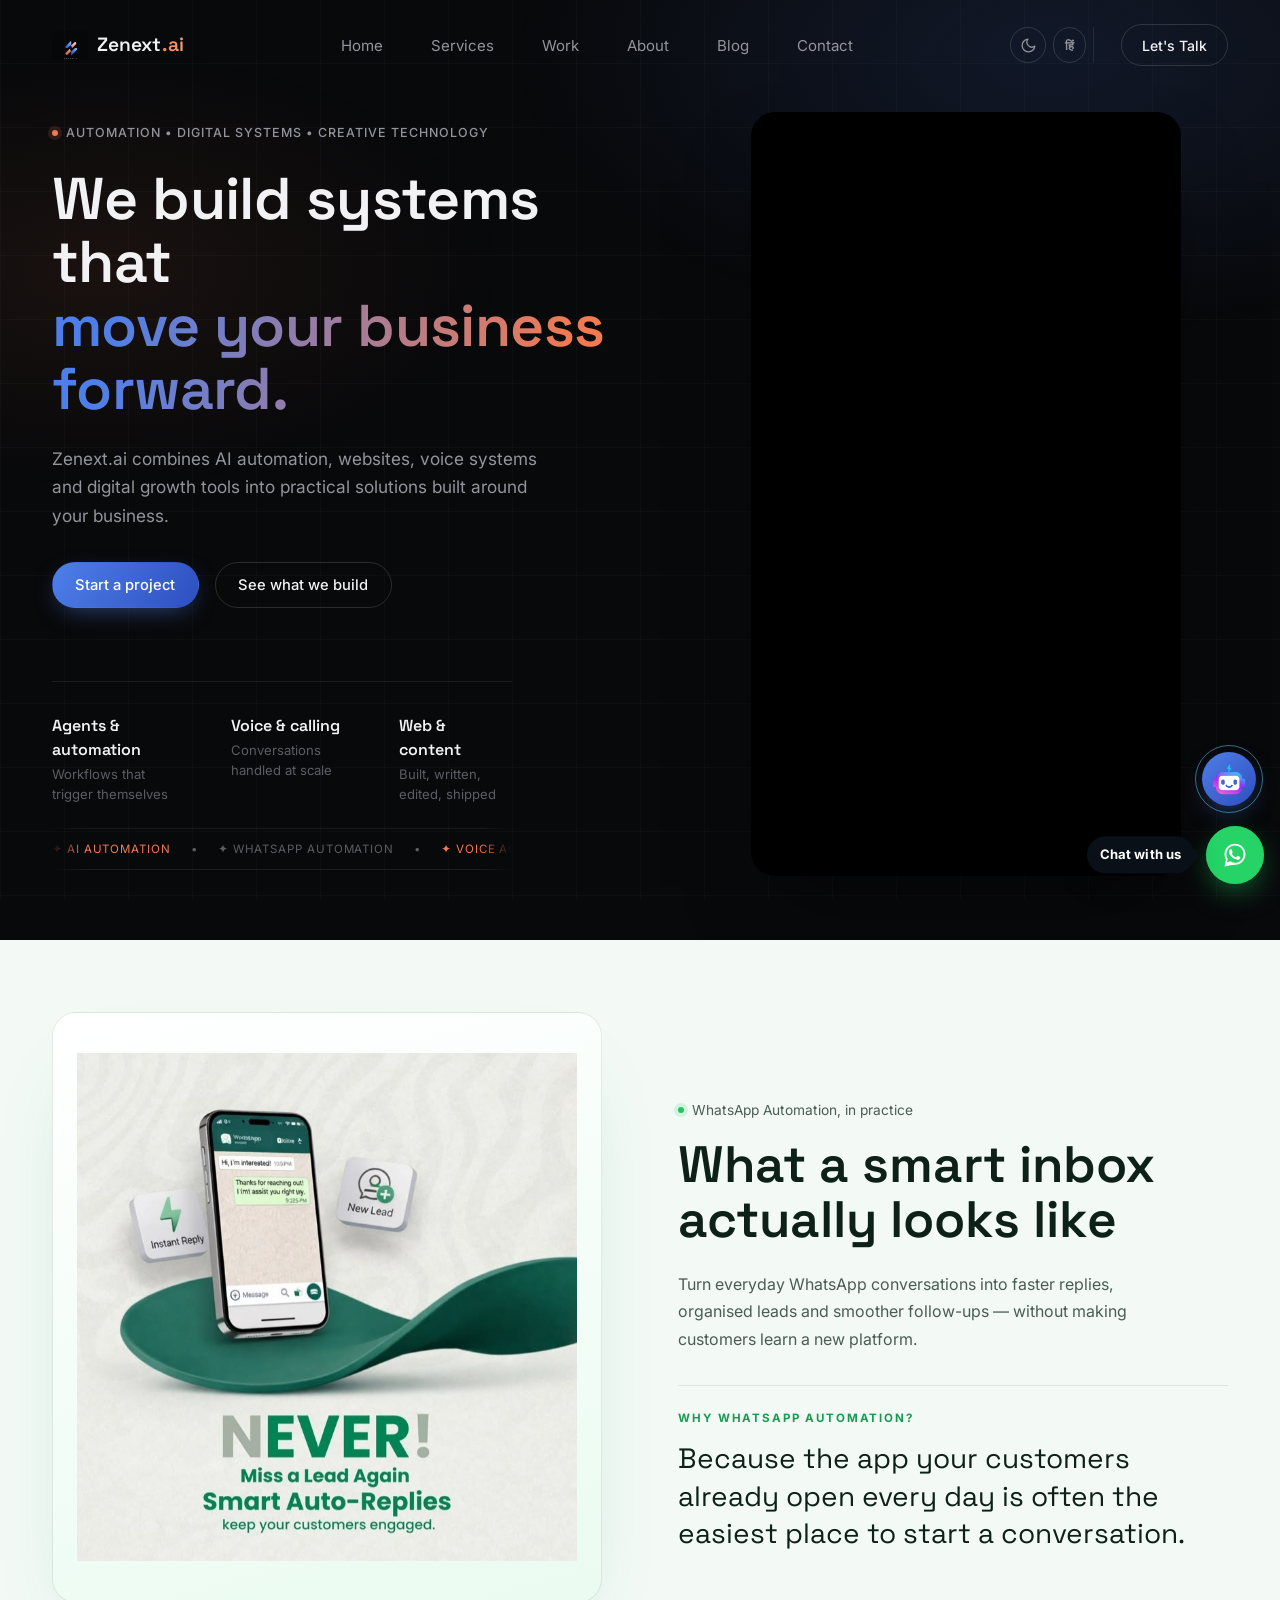
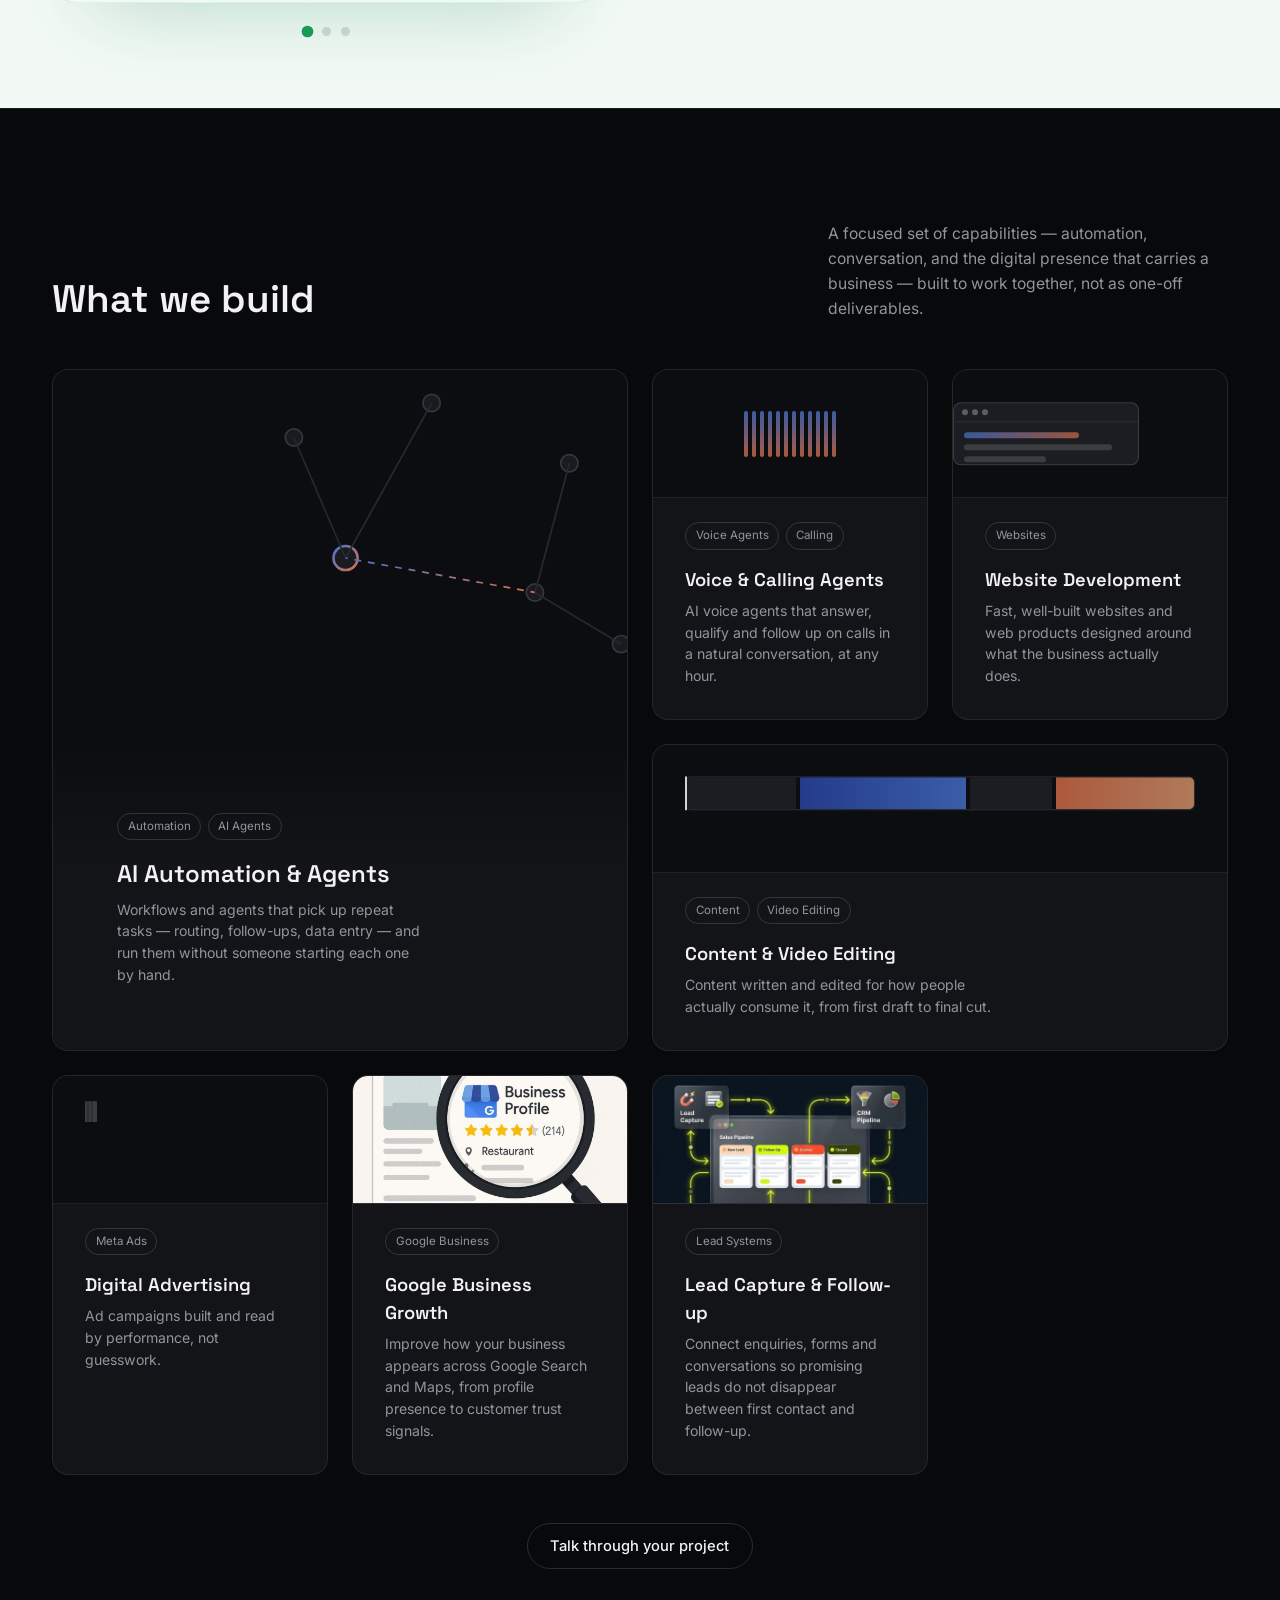
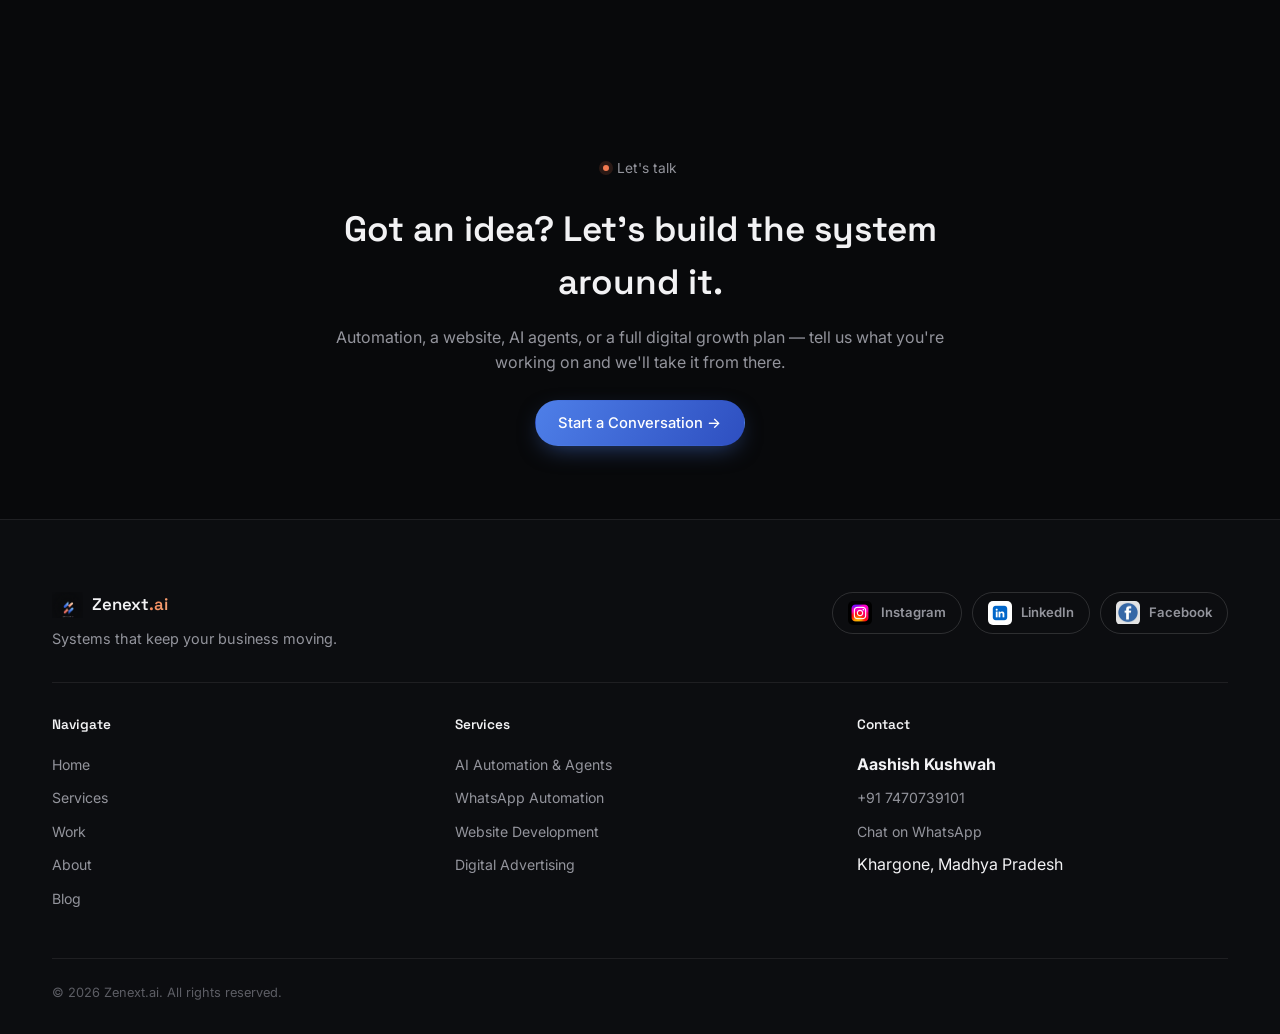
==== commit dcd18bcf: "Remove duplicate homepage head element" ====
--- a/zenext-ai-desktop-only-fix/zenext-ai/index.html
+++ b/zenext-ai-desktop-only-fix/zenext-ai/index.html
@@ -60,9 +60,7 @@
 </script>
 <meta name="google-site-verification" content="TMysVoTxei6BouFsESIgzvMixhP9RosK3aLQv0t7DiA"/>
 
-
-<head>
-    <meta charset="utf-8"/>
+<meta charset="utf-8"/>
     <meta name="viewport" content="width=device-width, initial-scale=1.0"/>
 
     <!-- Google Search Console Verification -->
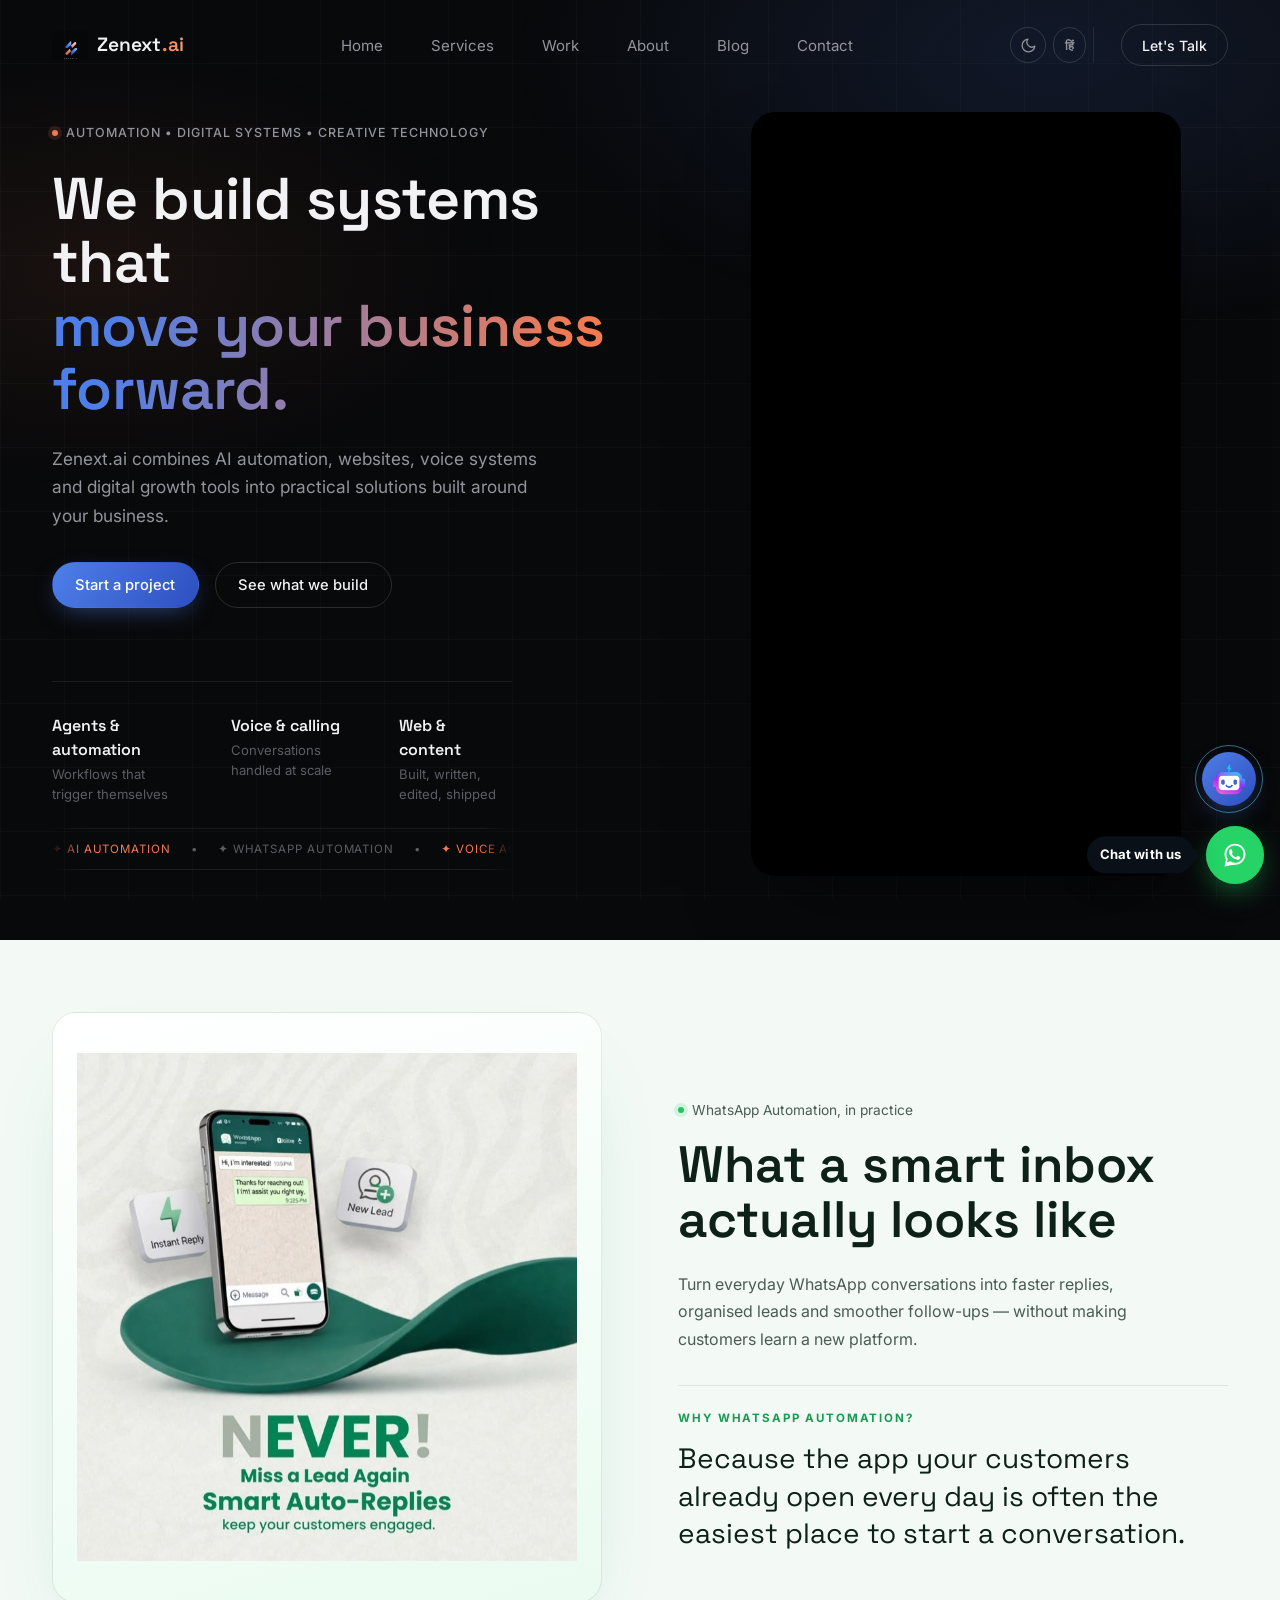
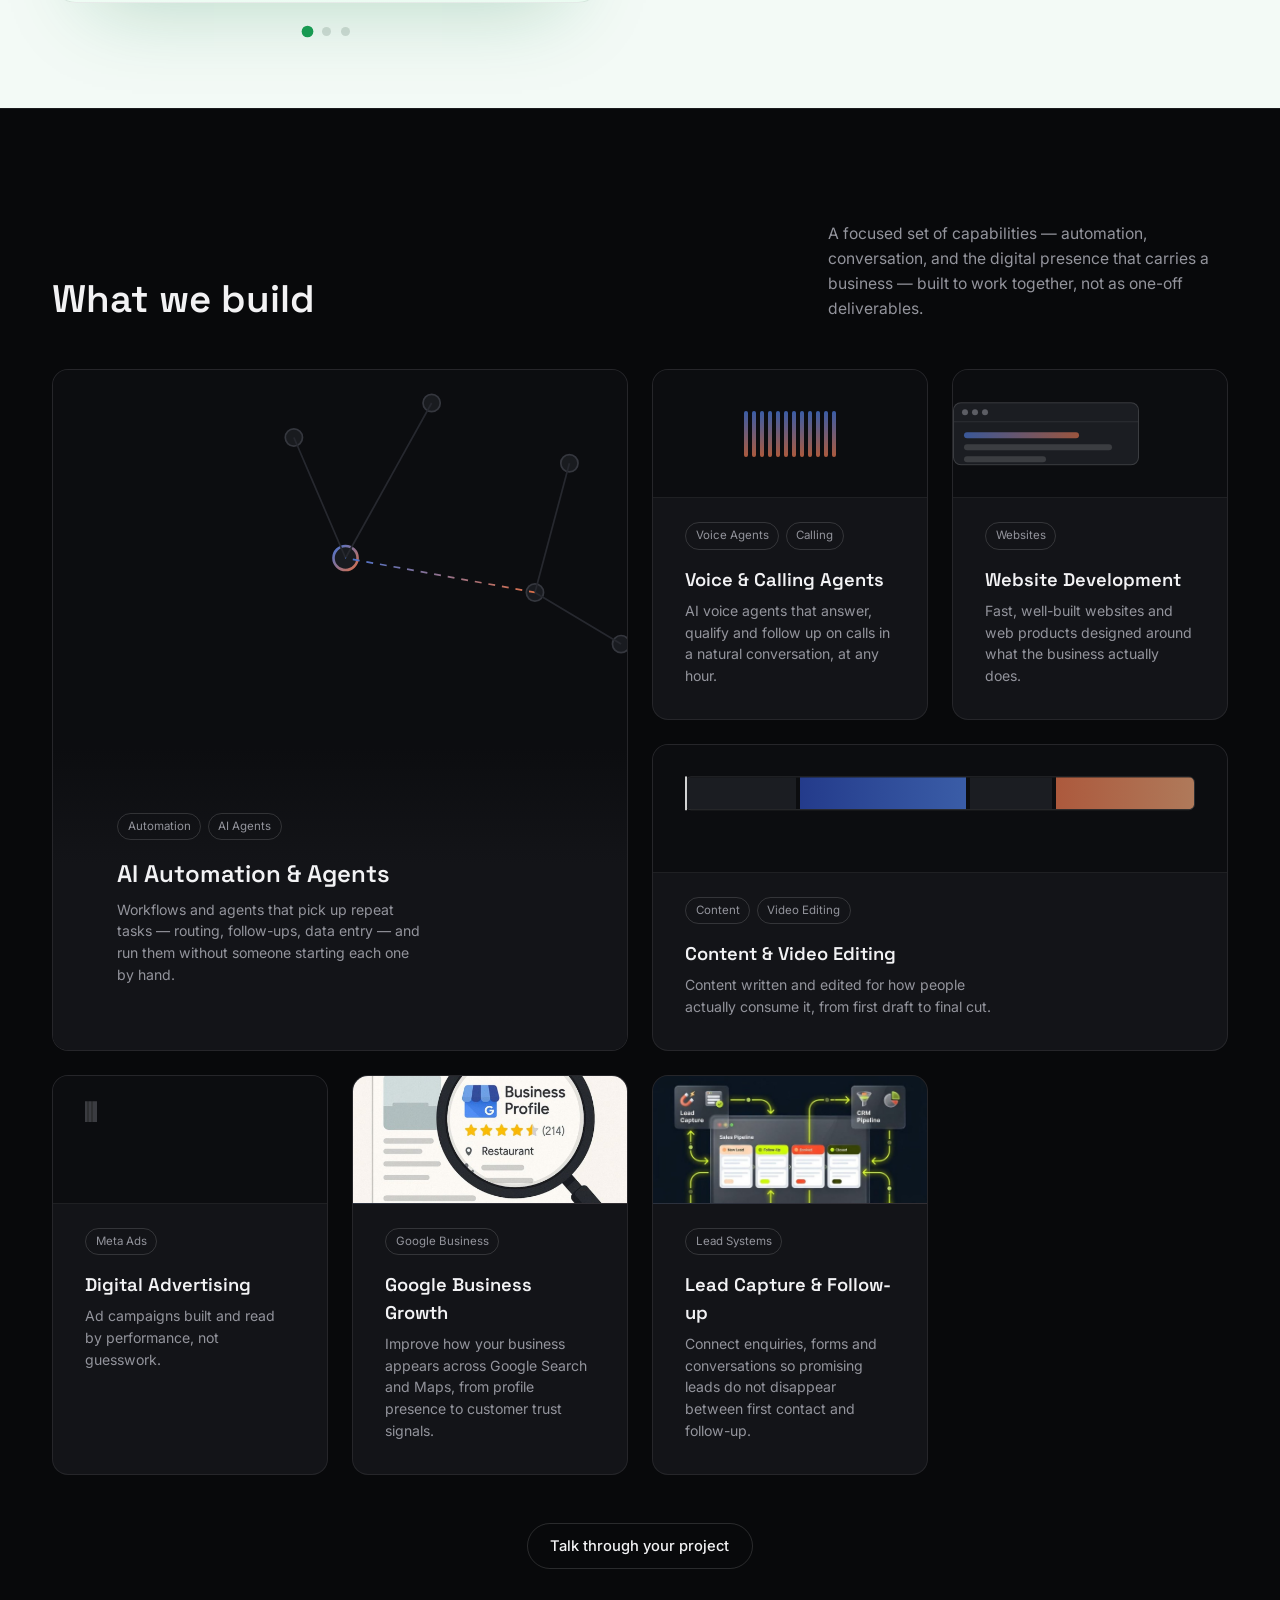
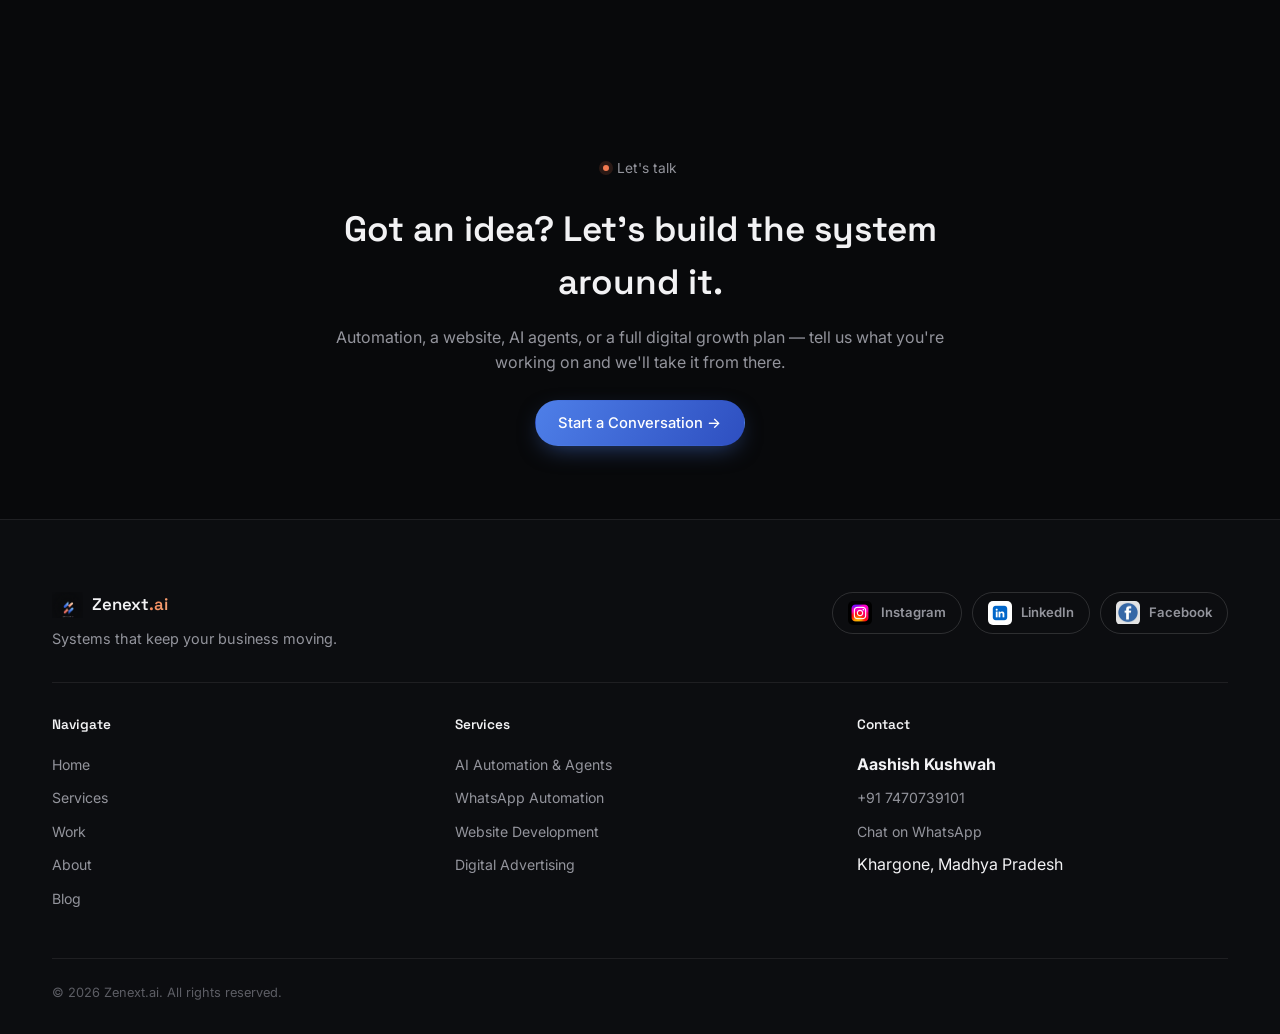
==== commit de20149d: "Consolidate homepage metadata and scripts into one valid head" ====
--- a/zenext-ai-desktop-only-fix/zenext-ai/index.html
+++ b/zenext-ai-desktop-only-fix/zenext-ai/index.html
@@ -96,11 +96,6 @@
 
     <link href="assets/logo-icon.png" rel="icon"/>
     <link href="css/styles.css" rel="stylesheet"/>
-</head>
-<meta charset="utf-8"/>
-<meta content="width=device-width, initial-scale=1.0" name="viewport"/>
-<link href="assets/logo-icon.png" rel="icon"/>
-<link href="css/styles.css" rel="stylesheet"/>
 <link href="css/chatbot.css" rel="stylesheet"/>
 <script>
   // Set the saved theme before first paint, so there's no flash of
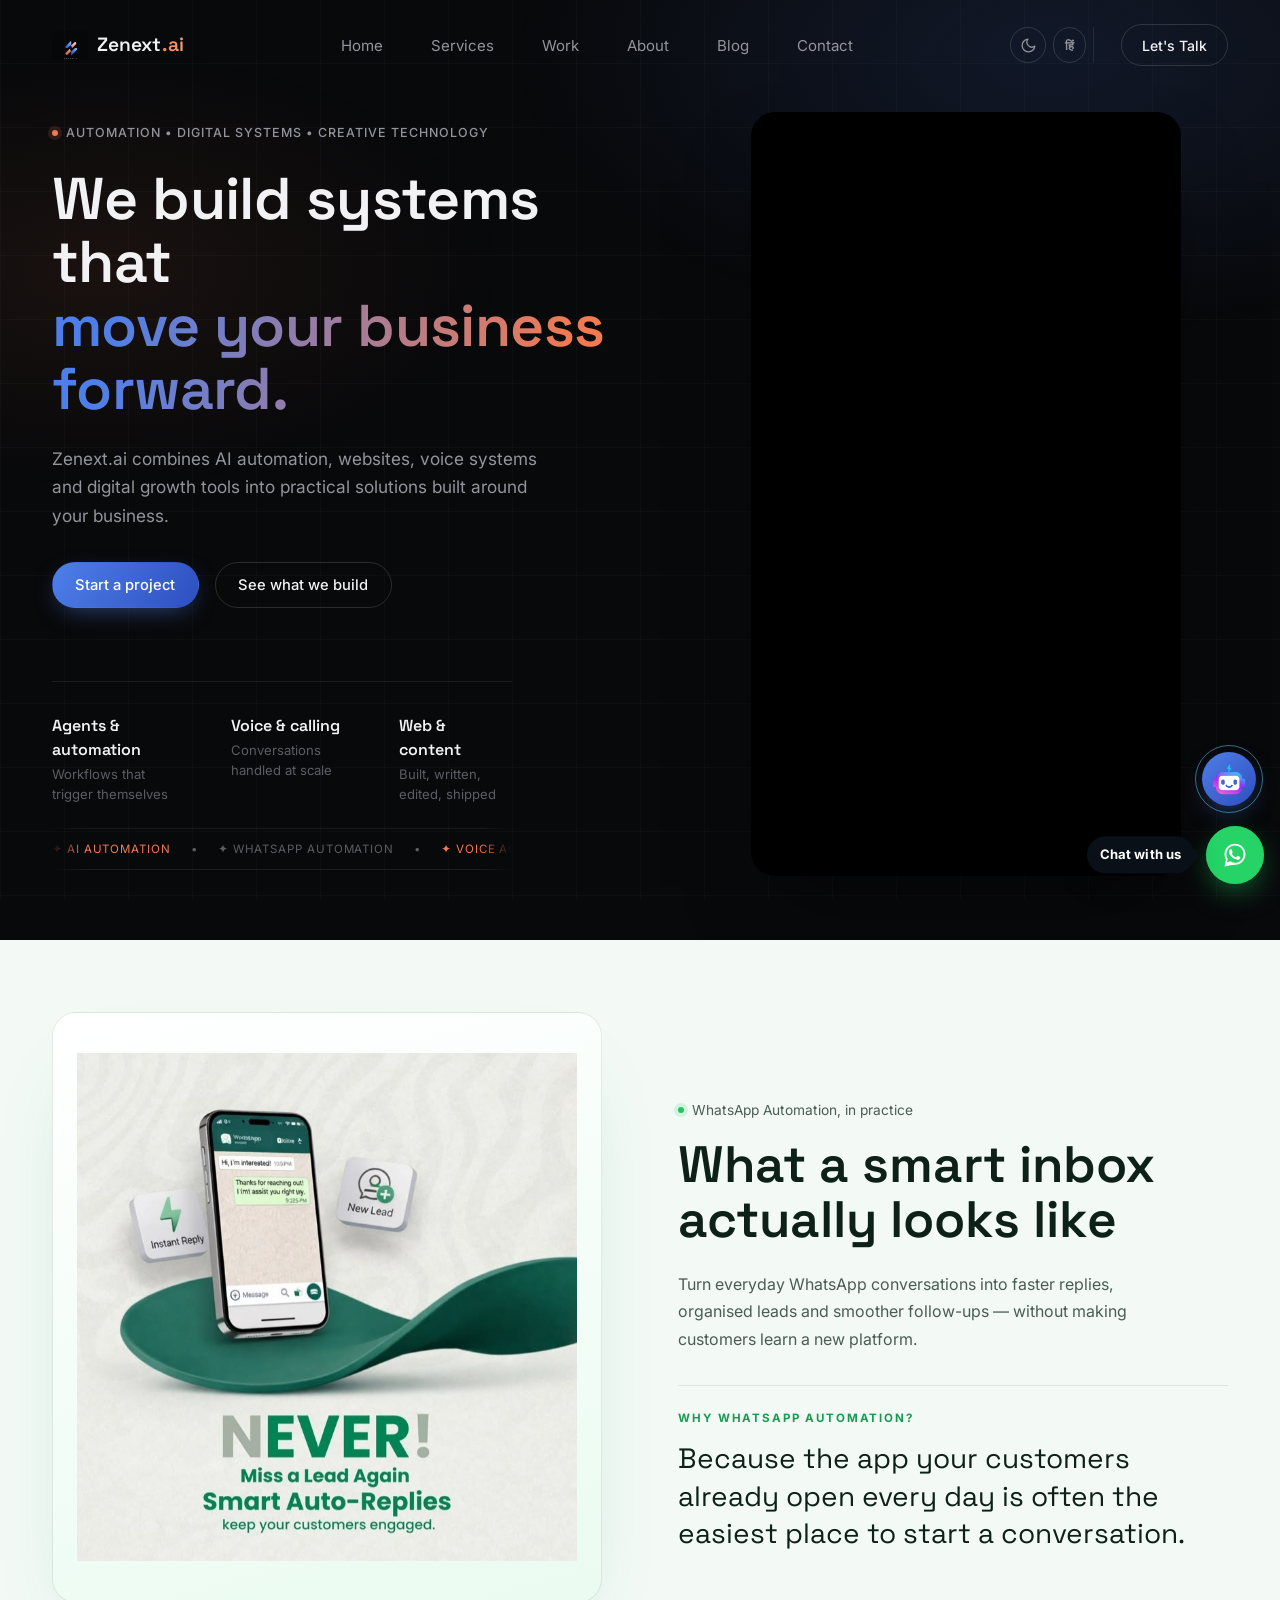
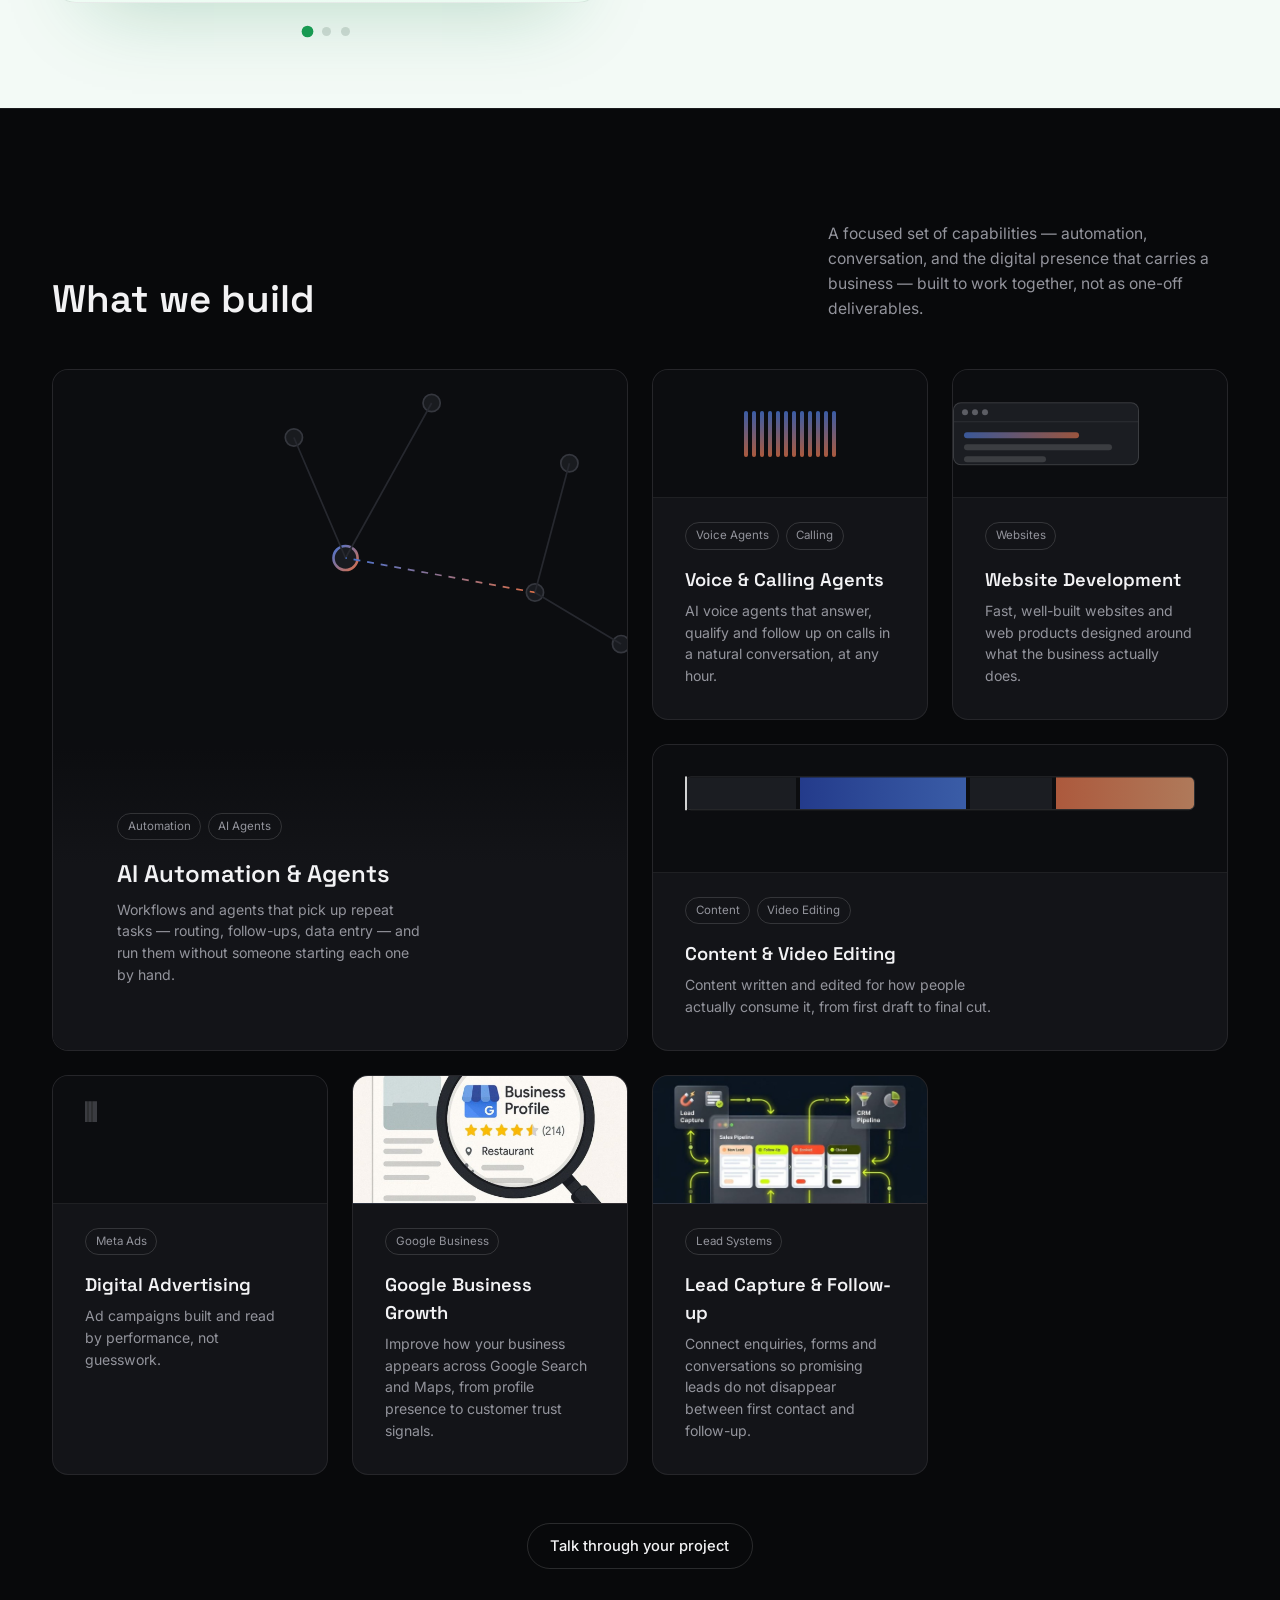
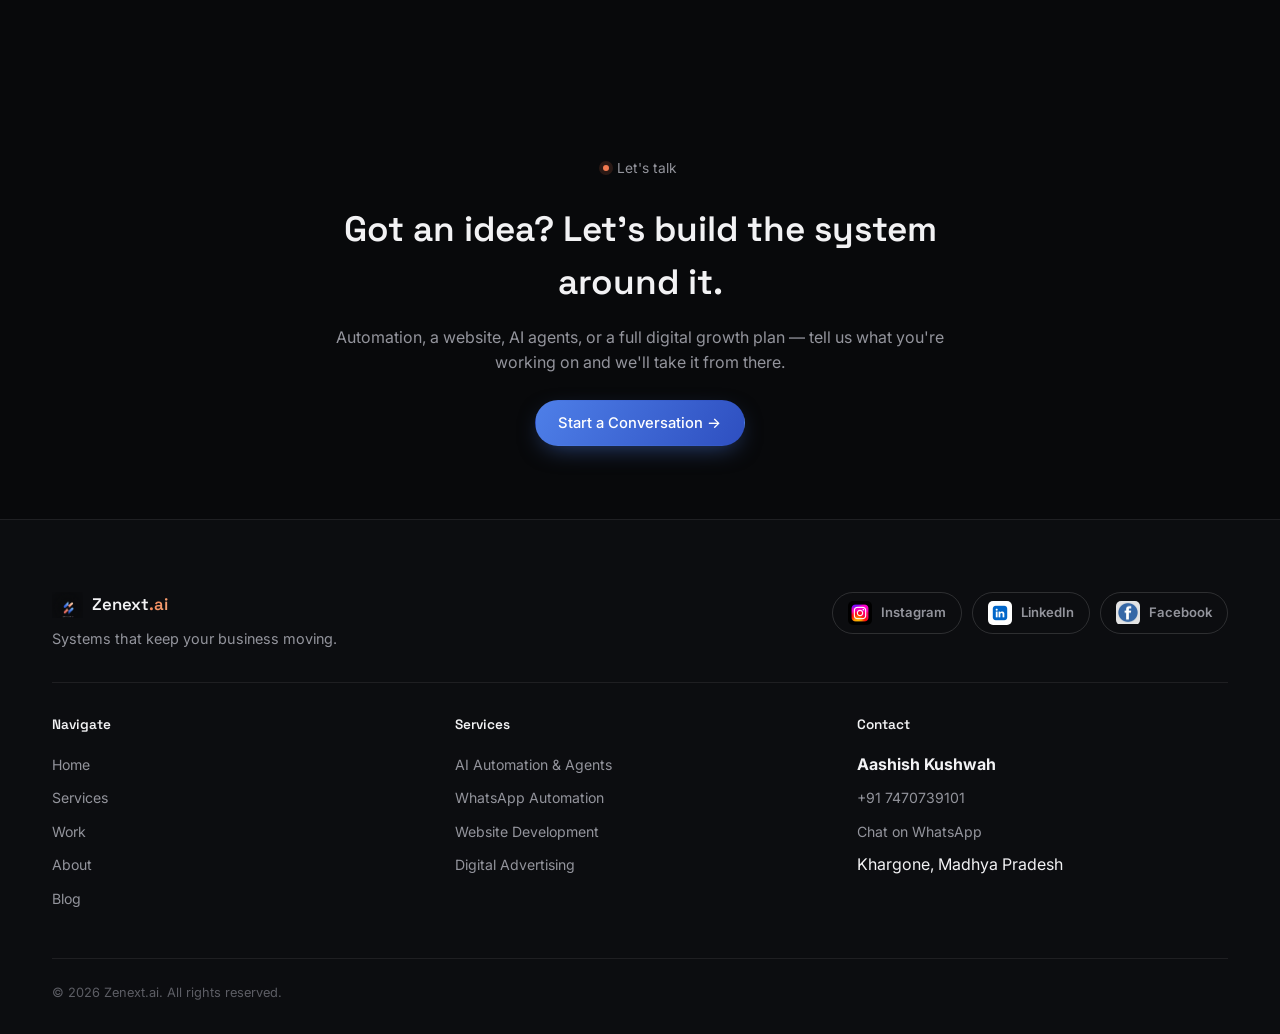
==== commit d2094d97: "SEO Phase 3: strengthen founder entity identity" ====
--- a/zenext-ai-desktop-only-fix/zenext-ai/index.html
+++ b/zenext-ai-desktop-only-fix/zenext-ai/index.html
@@ -23,6 +23,8 @@
     {
       "@type": "Person",
       "@id": "https://zenext.ai/#aashish-kushwah",
+      "url": "https://zenext.ai/about.html",
+      "mainEntityOfPage": "https://zenext.ai/about.html",
       "name": "Aashish Kushwah",
       "description": "Aashish Kushwah is the founder of Zenext.ai and a student developer focused on software development and practical AI automation projects.",
       "knowsAbout": ["Software development", "AI automation", "Backend development", "Web development"],
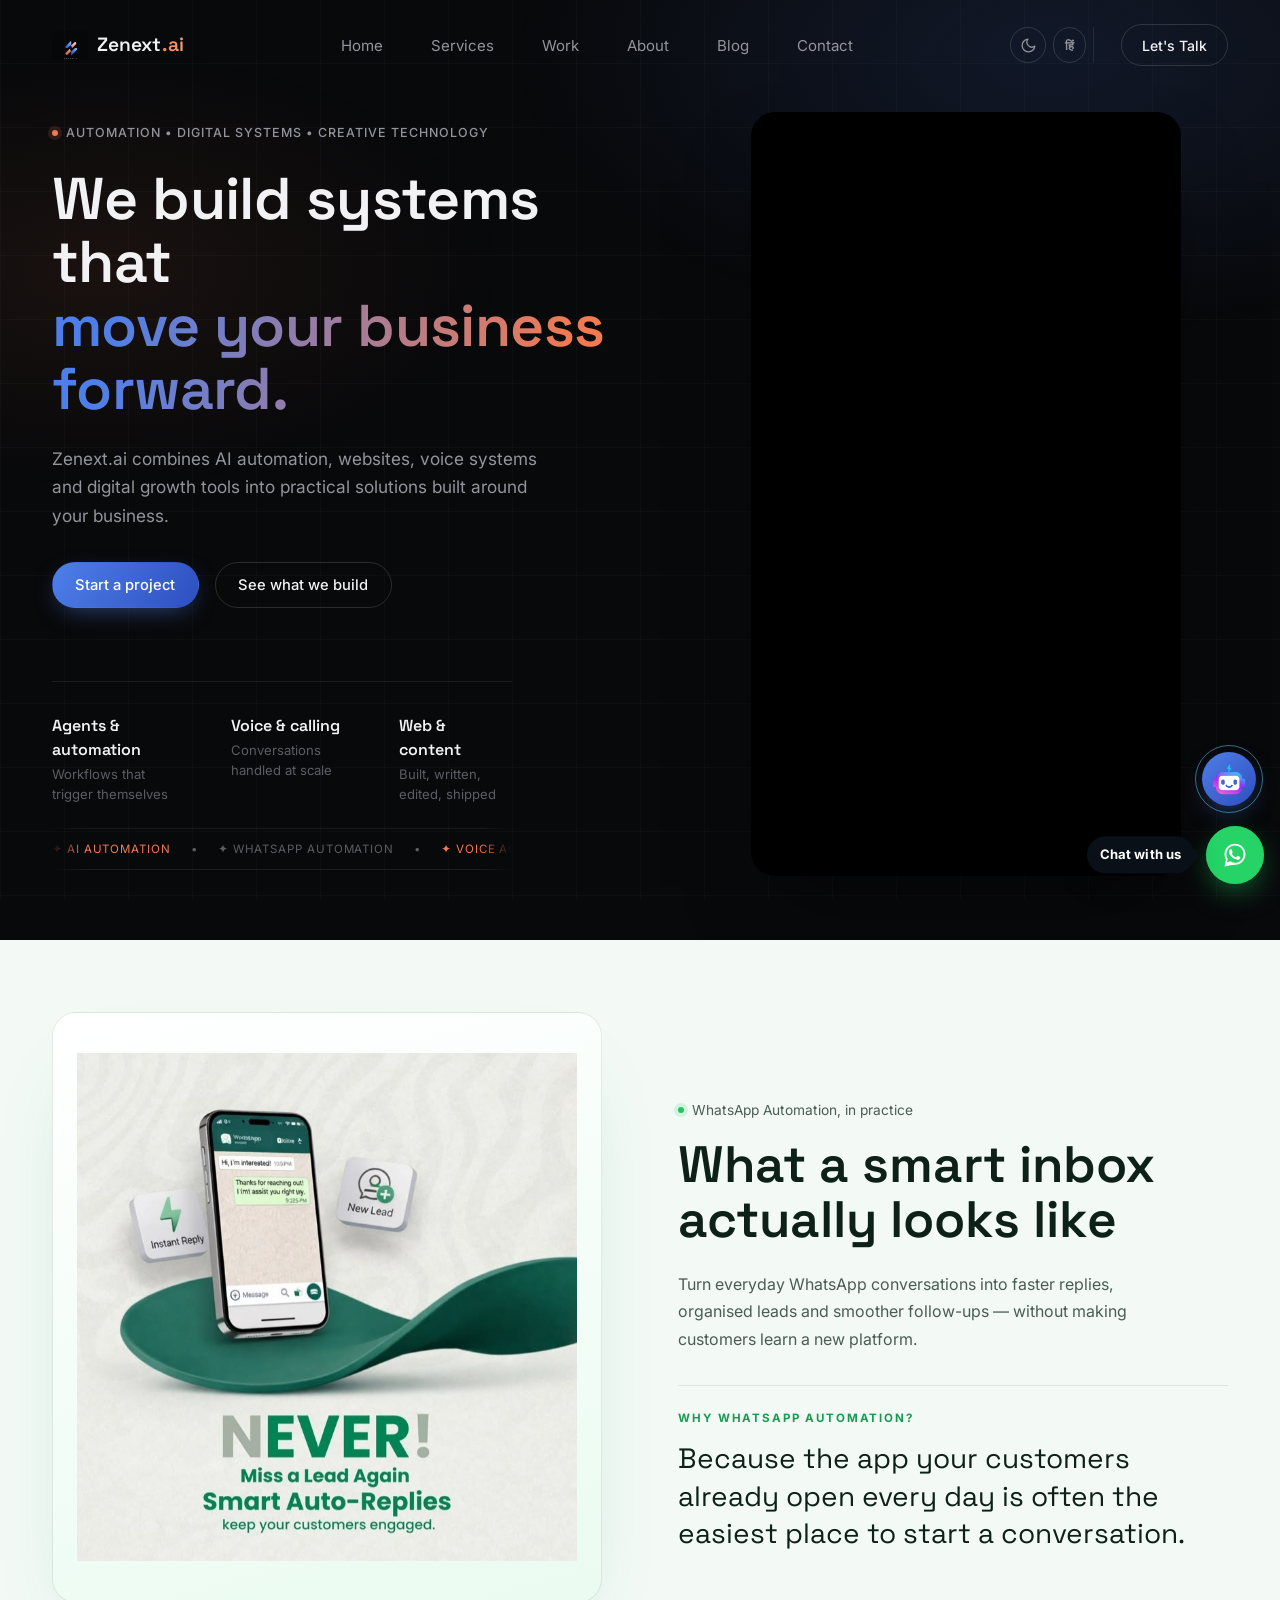
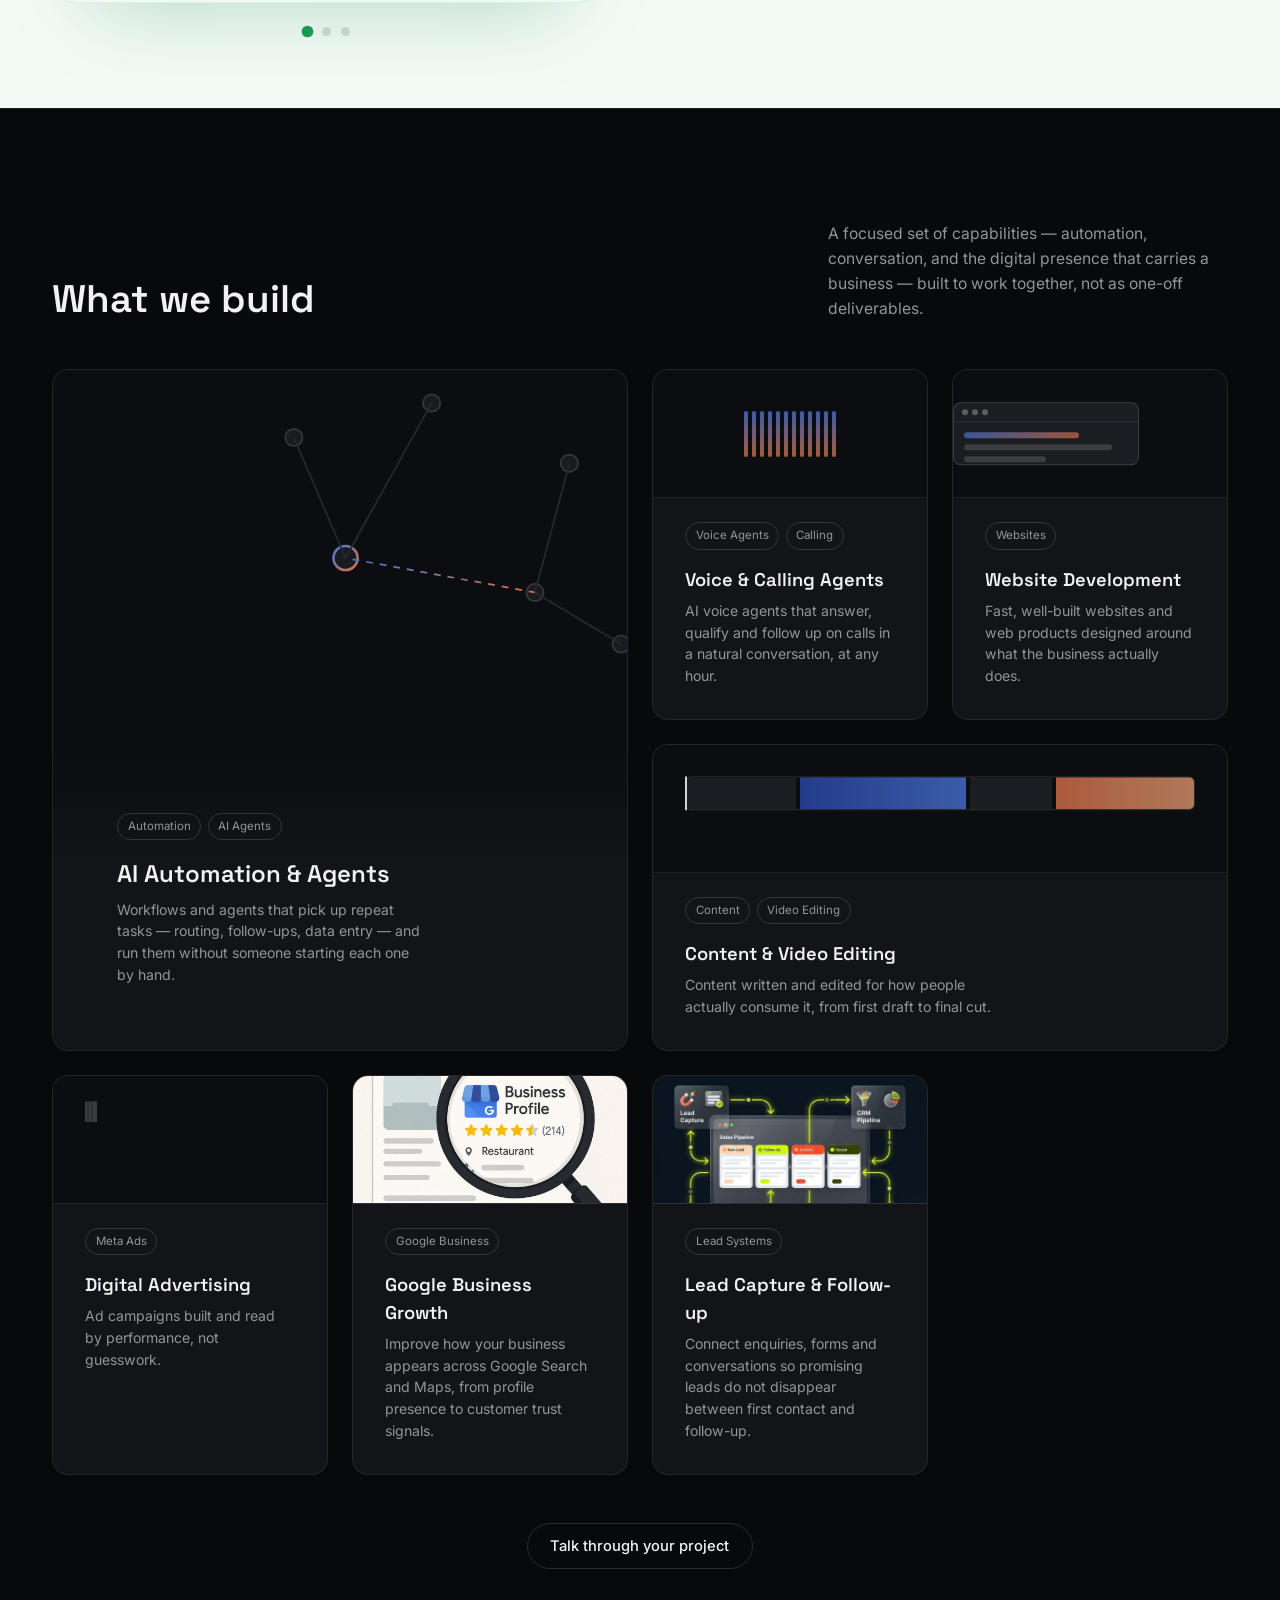
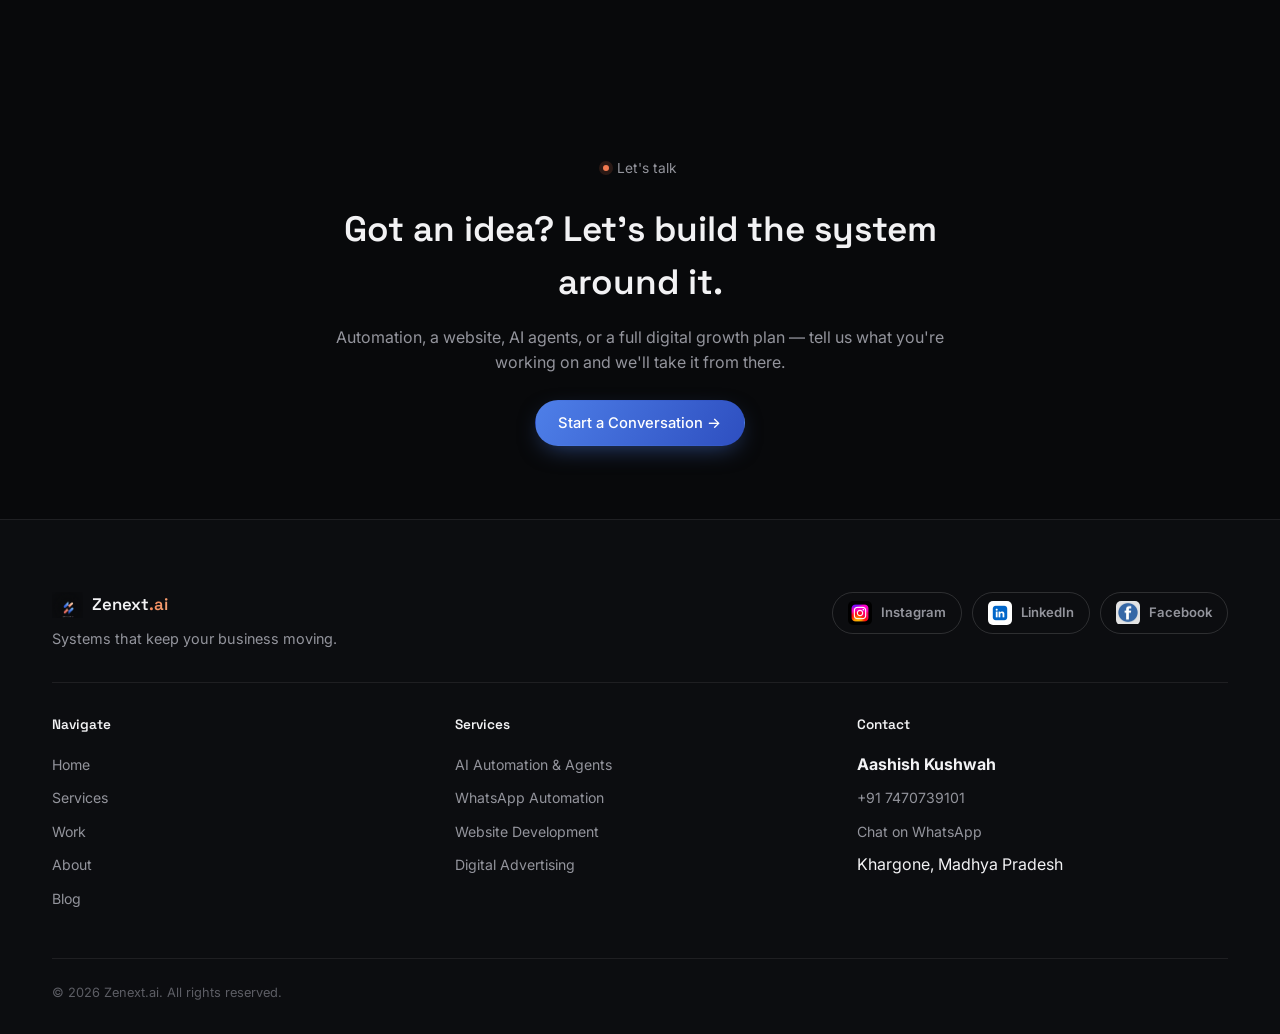
==== commit e1f32772: "SEO Phase 3: align organization profile with website social link" ====
--- a/zenext-ai-desktop-only-fix/zenext-ai/index.html
+++ b/zenext-ai-desktop-only-fix/zenext-ai/index.html
@@ -16,7 +16,7 @@
         "@id": "https://zenext.ai/#aashish-kushwah"
       },
       "sameAs": [
-        "https://www.instagram.com/zenext.ai/",
+        "https://www.instagram.com/zennext.ai/",
         "https://github.com/aashishkushwah05"
       ]
     },
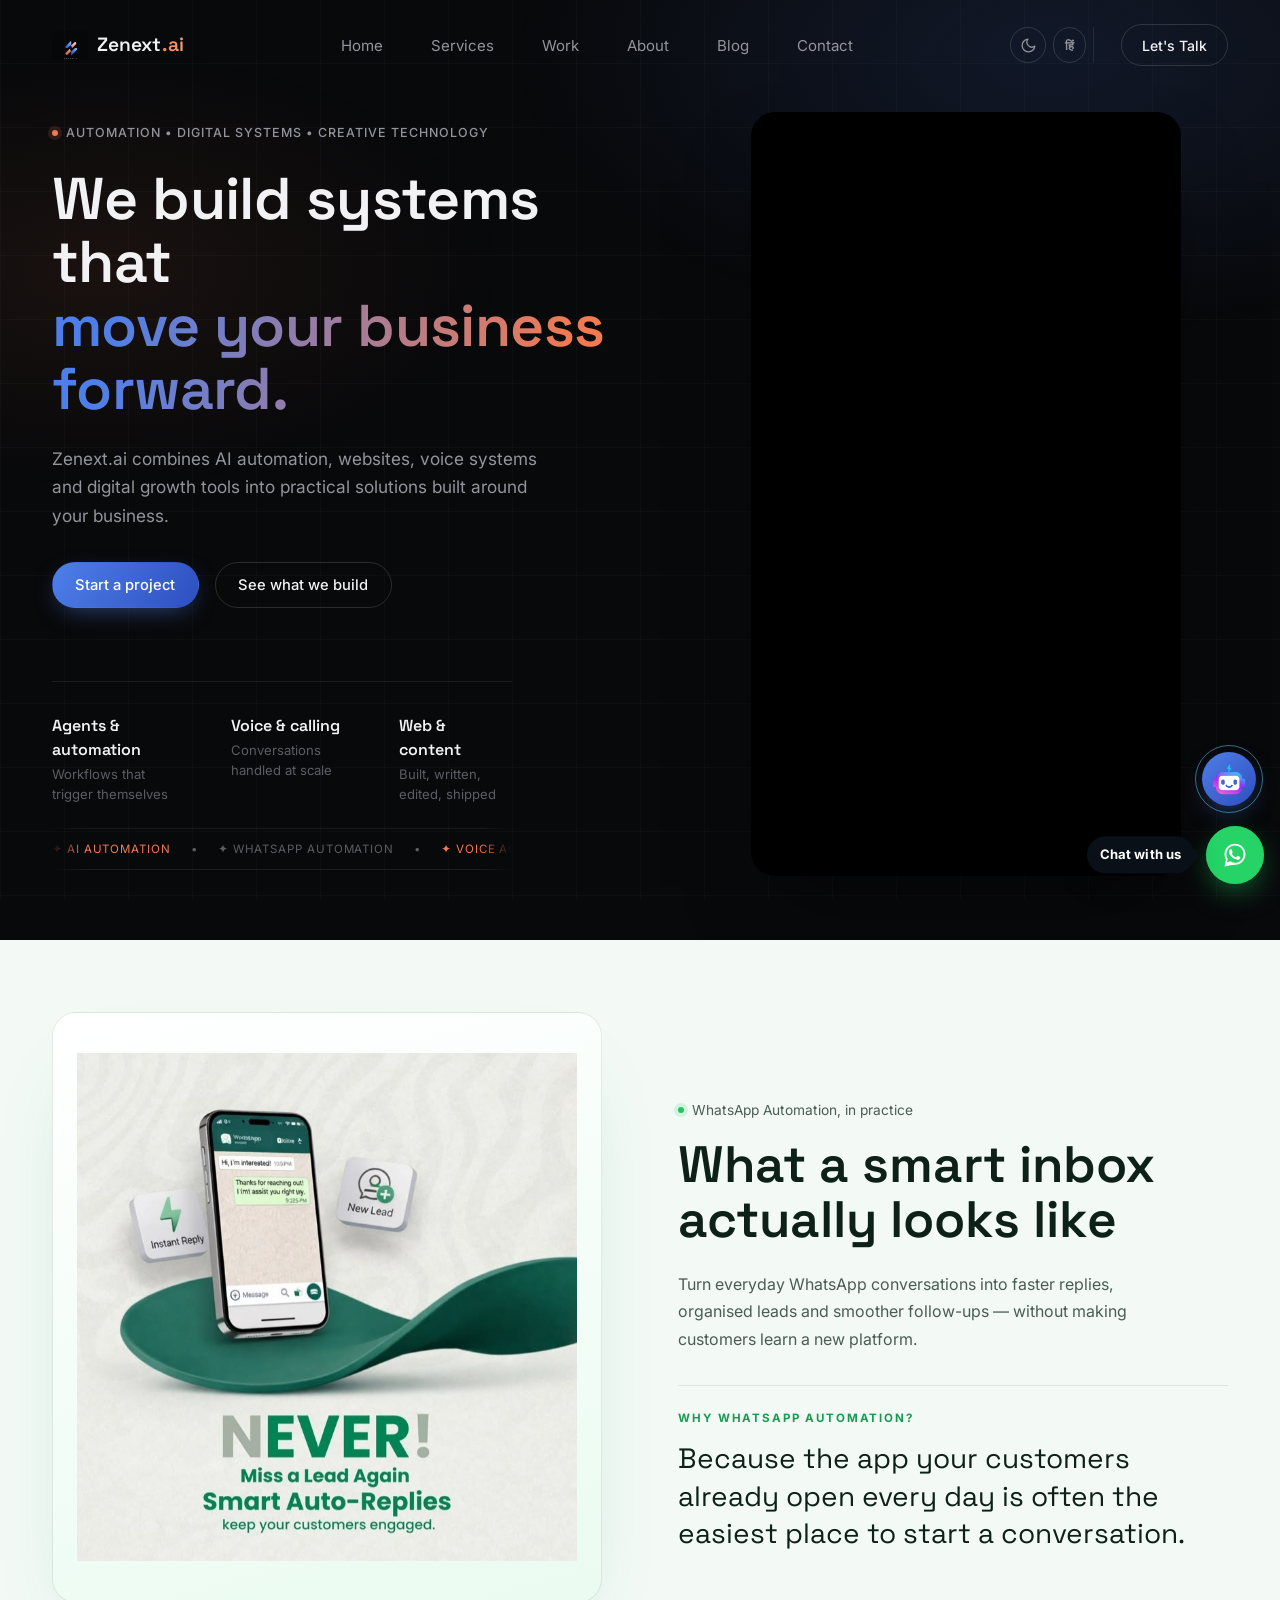
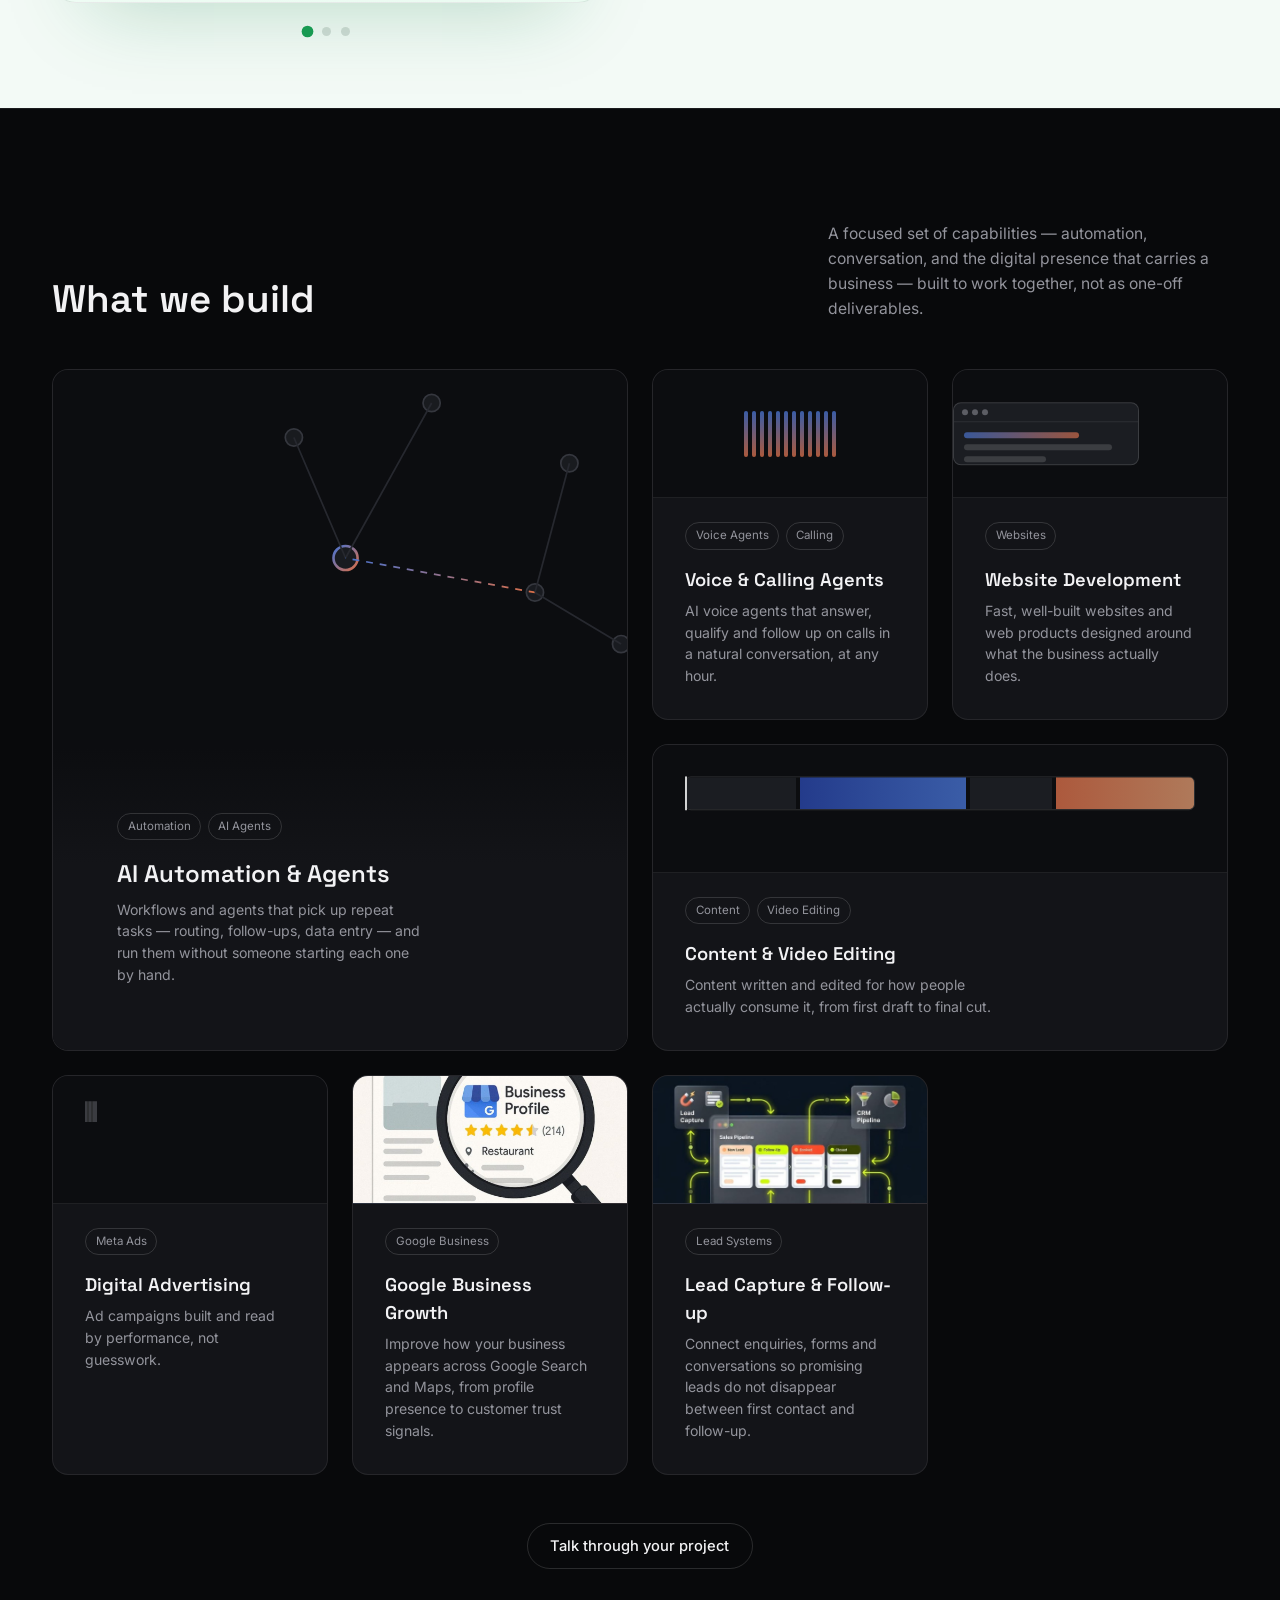
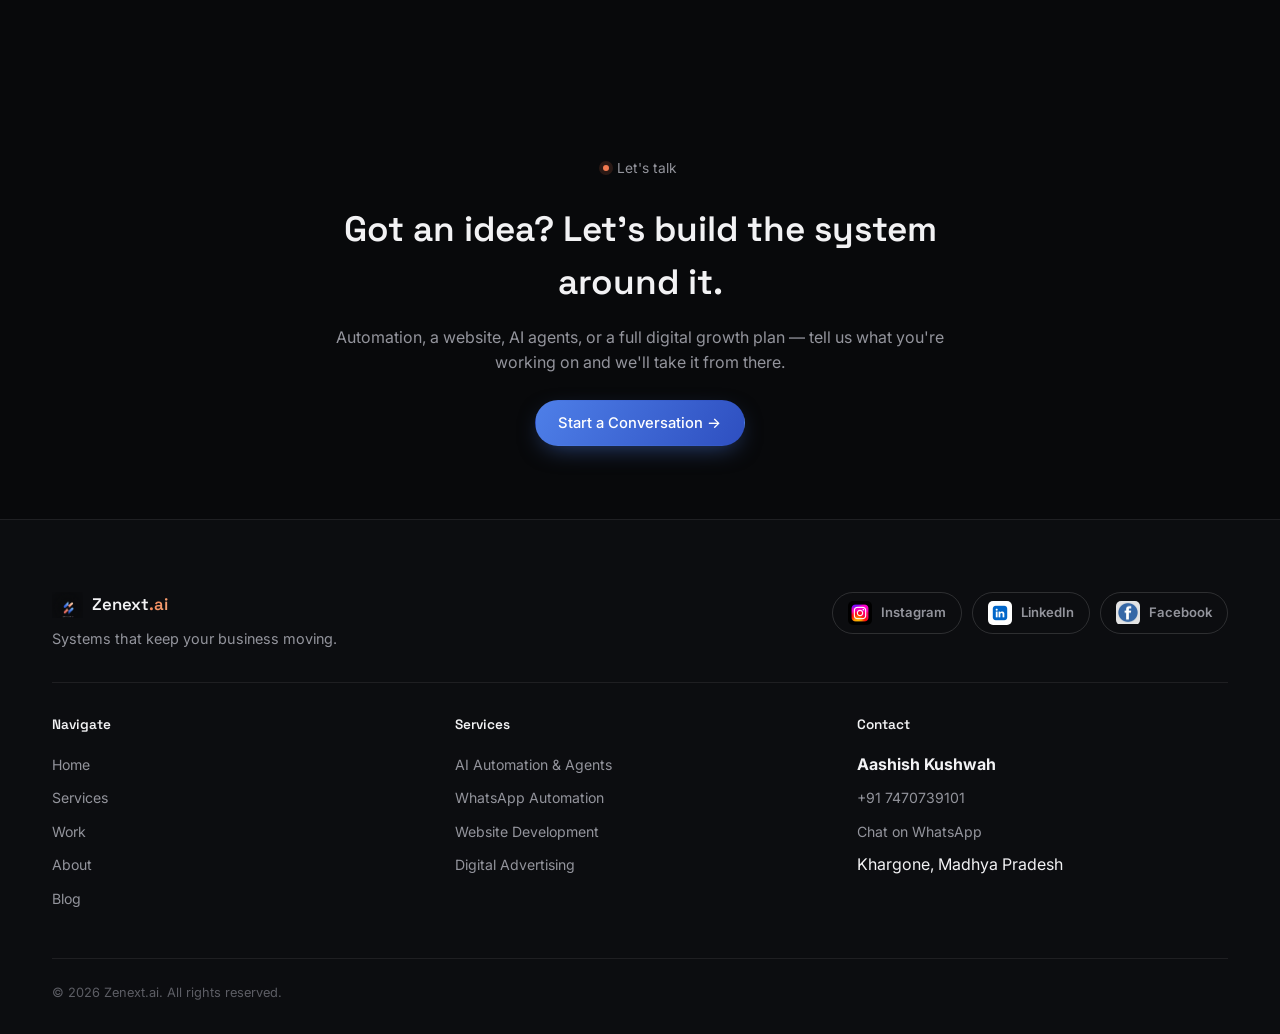
==== commit 274bd248: "SEO Phase 6: strengthen founder identity and expertise entity" ====
--- a/zenext-ai-desktop-only-fix/zenext-ai/index.html
+++ b/zenext-ai-desktop-only-fix/zenext-ai/index.html
@@ -26,9 +26,10 @@
       "url": "https://zenext.ai/about.html",
       "mainEntityOfPage": "https://zenext.ai/about.html",
       "name": "Aashish Kushwah",
-      "description": "Aashish Kushwah is the founder of Zenext.ai and a student developer focused on software development and practical AI automation projects.",
-      "knowsAbout": ["Software development", "AI automation", "Backend development", "Web development"],
-      "jobTitle": "CSE Backend Developer & AI Automation Builder",
+      "description": "Aashish Kushwah is the founder of Zenext.ai, based in Khargone, Madhya Pradesh, India. He focuses on understanding business problems and designing practical AI automation and digital solutions, including WhatsApp chatbots and workflows, WhatsApp advertising, Meta Ads, Google Ads, custom AI agents, AI calling agents, website development, content creation, video editing, SEO, AEO and GEO.",
+      "knowsAbout": ["Business process analysis", "AI automation", "Custom AI agents for businesses", "AI voice and calling agents", "WhatsApp chatbot automation", "WhatsApp business messaging and advertising", "Meta Ads", "Google Ads", "Website development", "Content creation", "Video editing", "Search engine optimization (SEO)", "Answer Engine Optimization (AEO)", "Generative Engine Optimization (GEO)", "Software development", "Backend development", "API integrations"],
+      "jobTitle": "Founder of Zenext.ai | AI Automation & Digital Solutions",
+      "founderOf": {"@id": "https://zenext.ai/#organization"},
       "email": [
         "mailto:aashishai530@gmail.com",
         "mailto:aashishkush09@gmail.com"
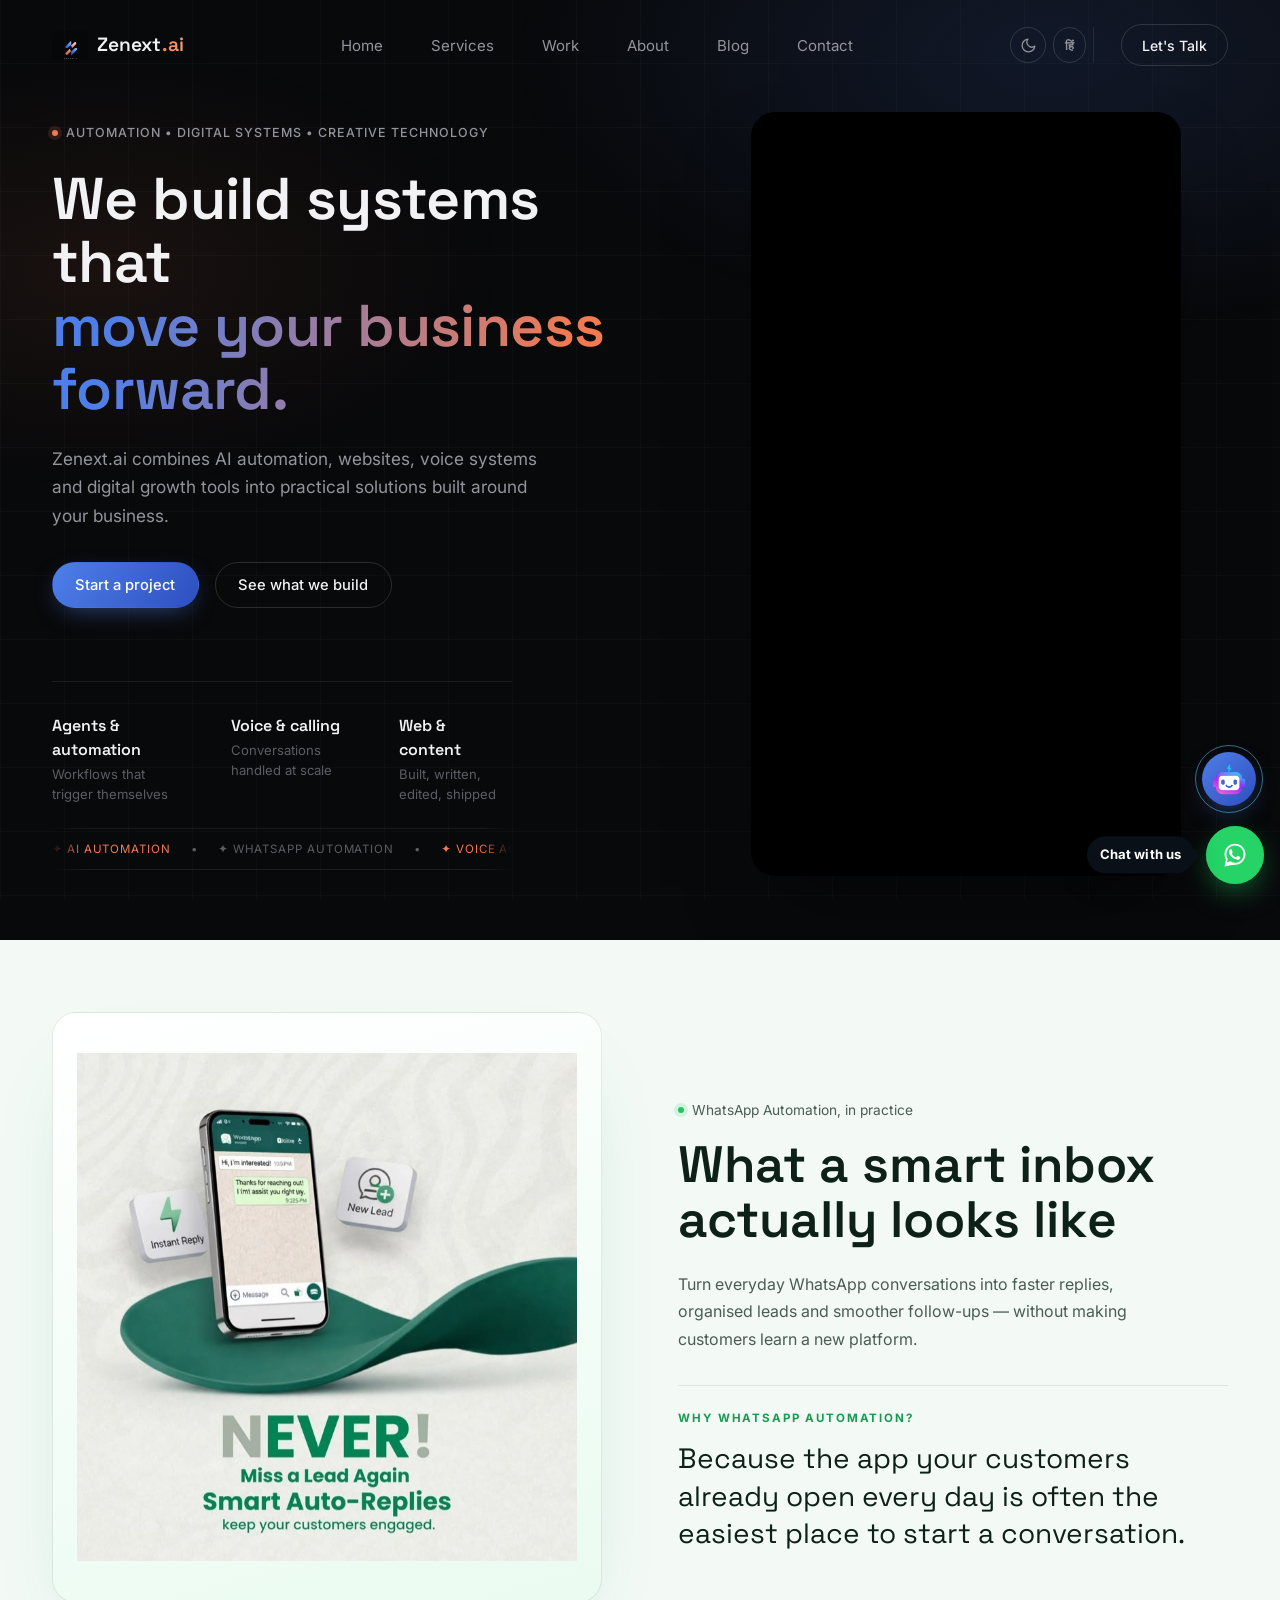
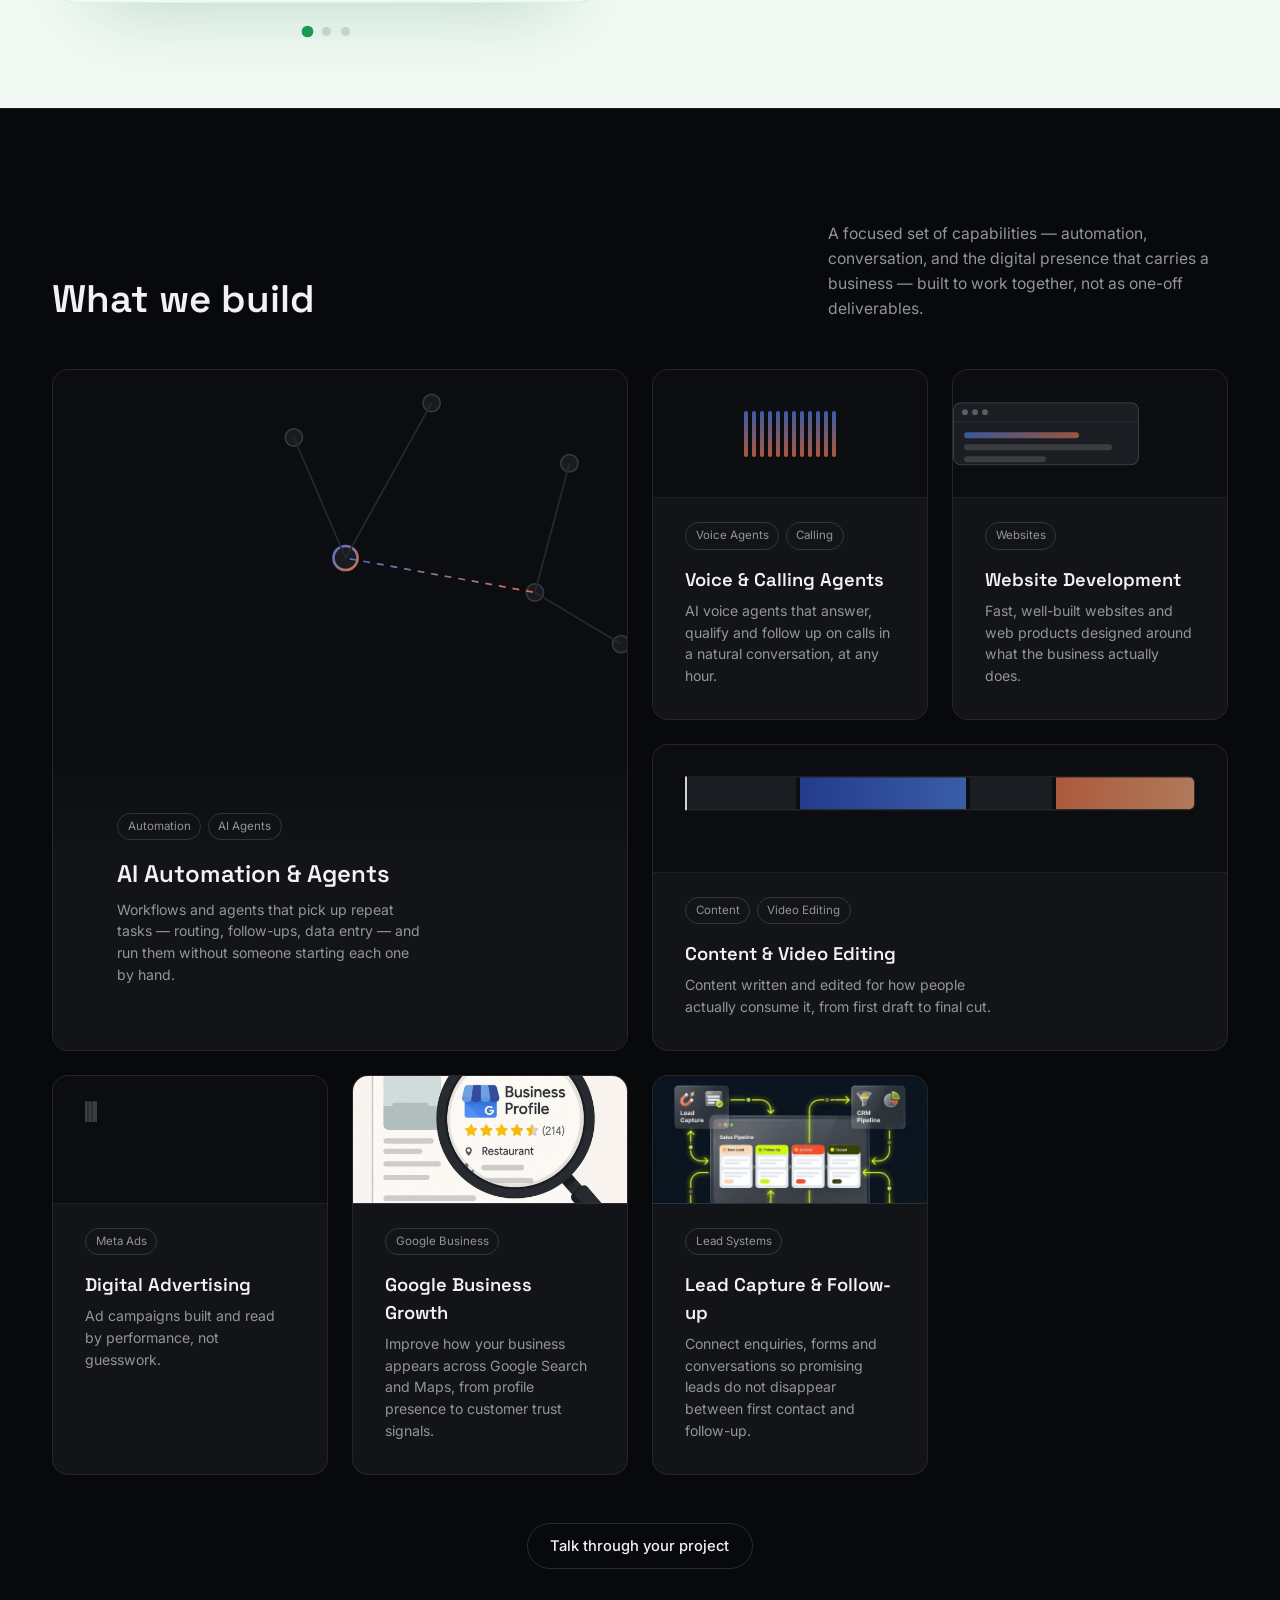
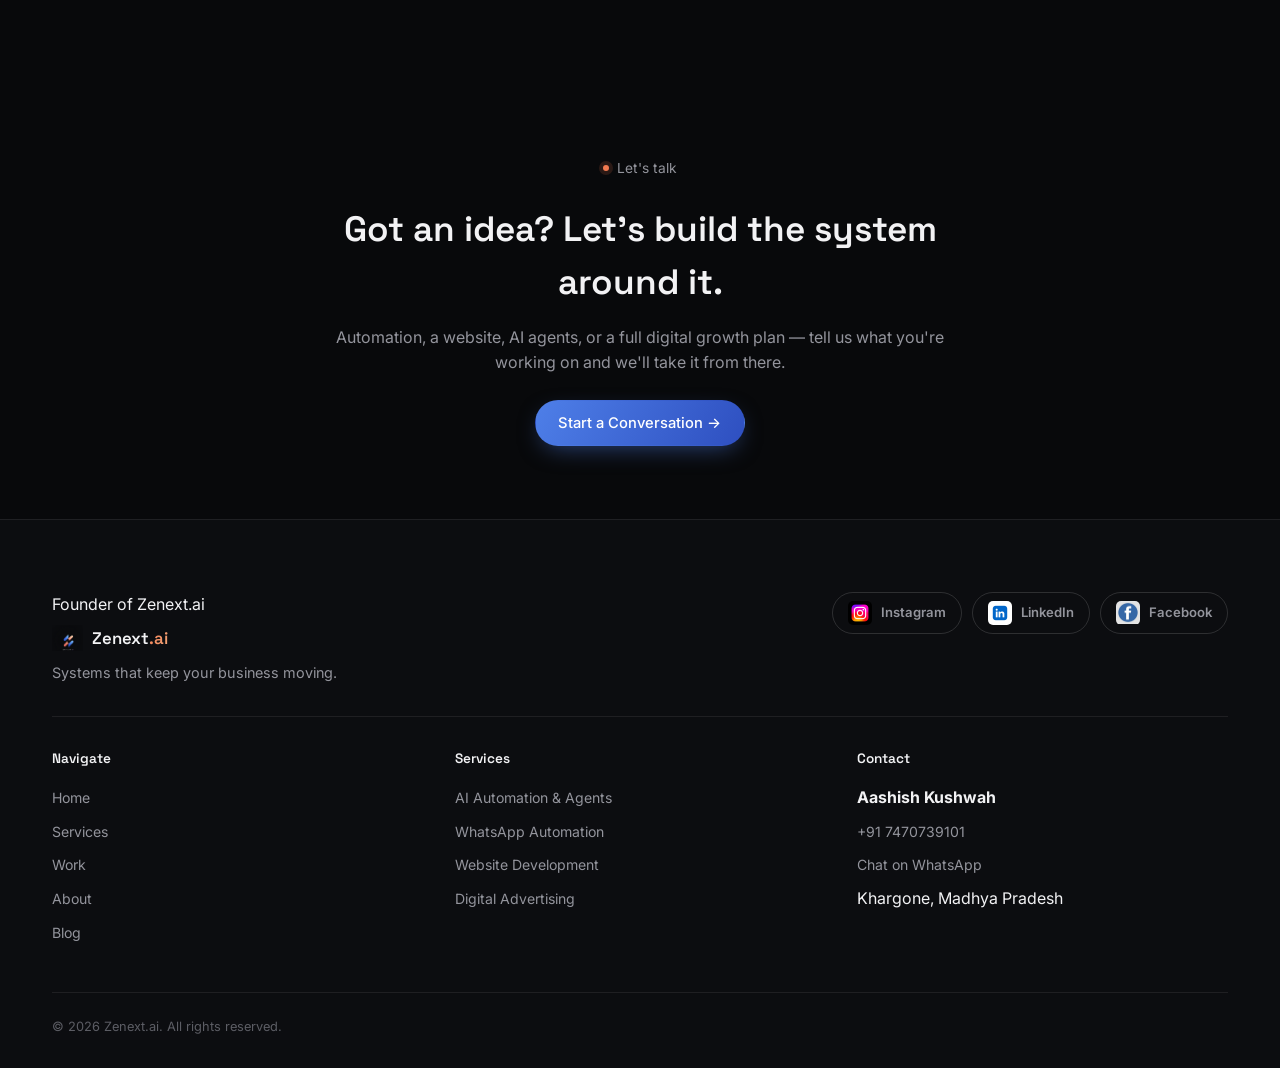
==== commit 748b670c: "Link Founder of Zenext.ai to official profile" ====
--- a/zenext-ai-desktop-only-fix/zenext-ai/index.html
+++ b/zenext-ai-desktop-only-fix/zenext-ai/index.html
@@ -23,8 +23,8 @@
     {
       "@type": "Person",
       "@id": "https://zenext.ai/#aashish-kushwah",
-      "url": "https://zenext.ai/about.html",
-      "mainEntityOfPage": "https://zenext.ai/about.html",
+      "url": "https://zenext.ai/aashish-kushwah.html",
+      "mainEntityOfPage": "https://zenext.ai/aashish-kushwah.html",
       "name": "Aashish Kushwah",
       "description": "Aashish Kushwah is the founder of Zenext.ai, based in Khargone, Madhya Pradesh, India. He focuses on understanding business problems and designing practical AI automation and digital solutions, including WhatsApp chatbots and workflows, WhatsApp advertising, Meta Ads, Google Ads, custom AI agents, AI calling agents, website development, content creation, video editing, SEO, AEO and GEO.",
       "knowsAbout": ["Business process analysis", "AI automation", "Custom AI agents for businesses", "AI voice and calling agents", "WhatsApp chatbot automation", "WhatsApp business messaging and advertising", "Meta Ads", "Google Ads", "Website development", "Content creation", "Video editing", "Search engine optimization (SEO)", "Answer Engine Optimization (AEO)", "Generative Engine Optimization (GEO)", "Software development", "Backend development", "API integrations"],
@@ -401,6 +401,7 @@
 <div class="container">
 <div class="footer__top">
 <div class="footer__brand-block">
+<p><a href="aashish-kushwah.html">Founder of Zenext.ai</a></p>
 <div class="footer__brand">
 <img alt="Zenext.ai" src="assets/logo-icon.png">
 <span>Zenext<em>.ai</em></span>
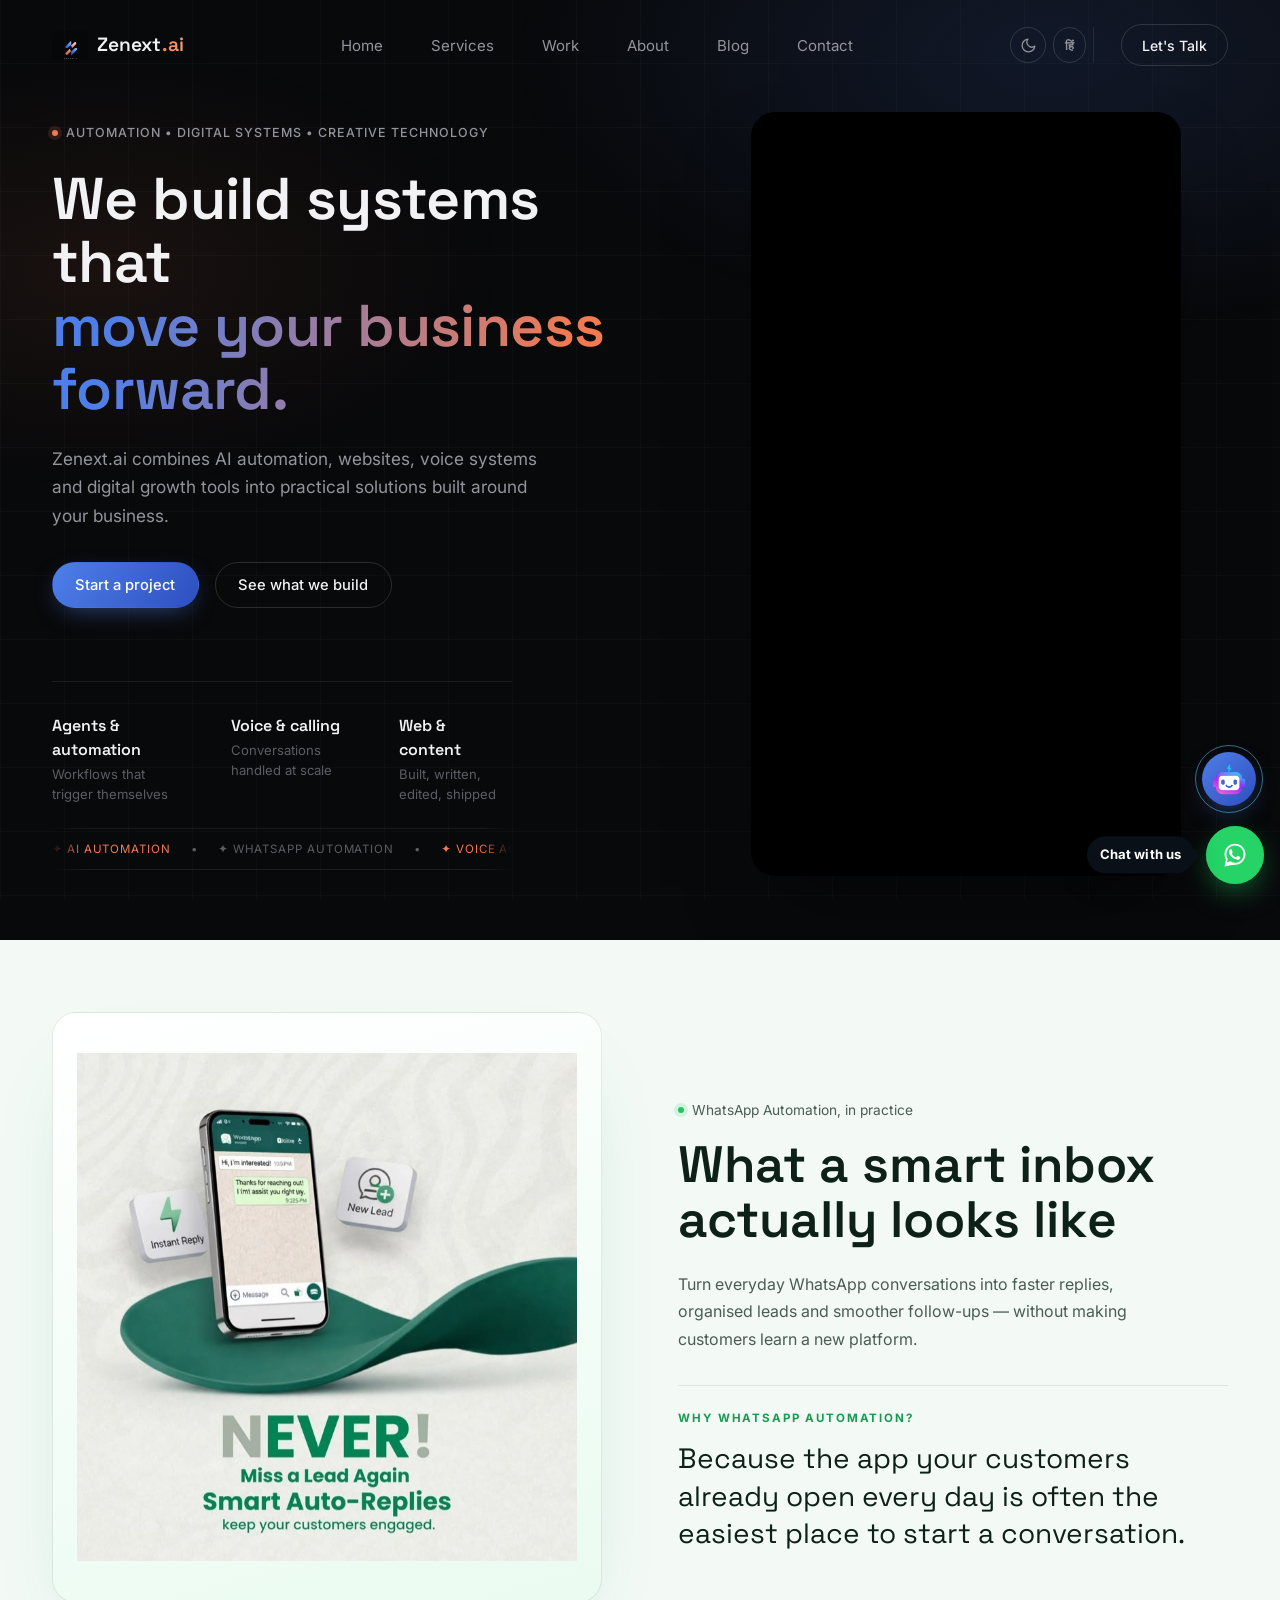
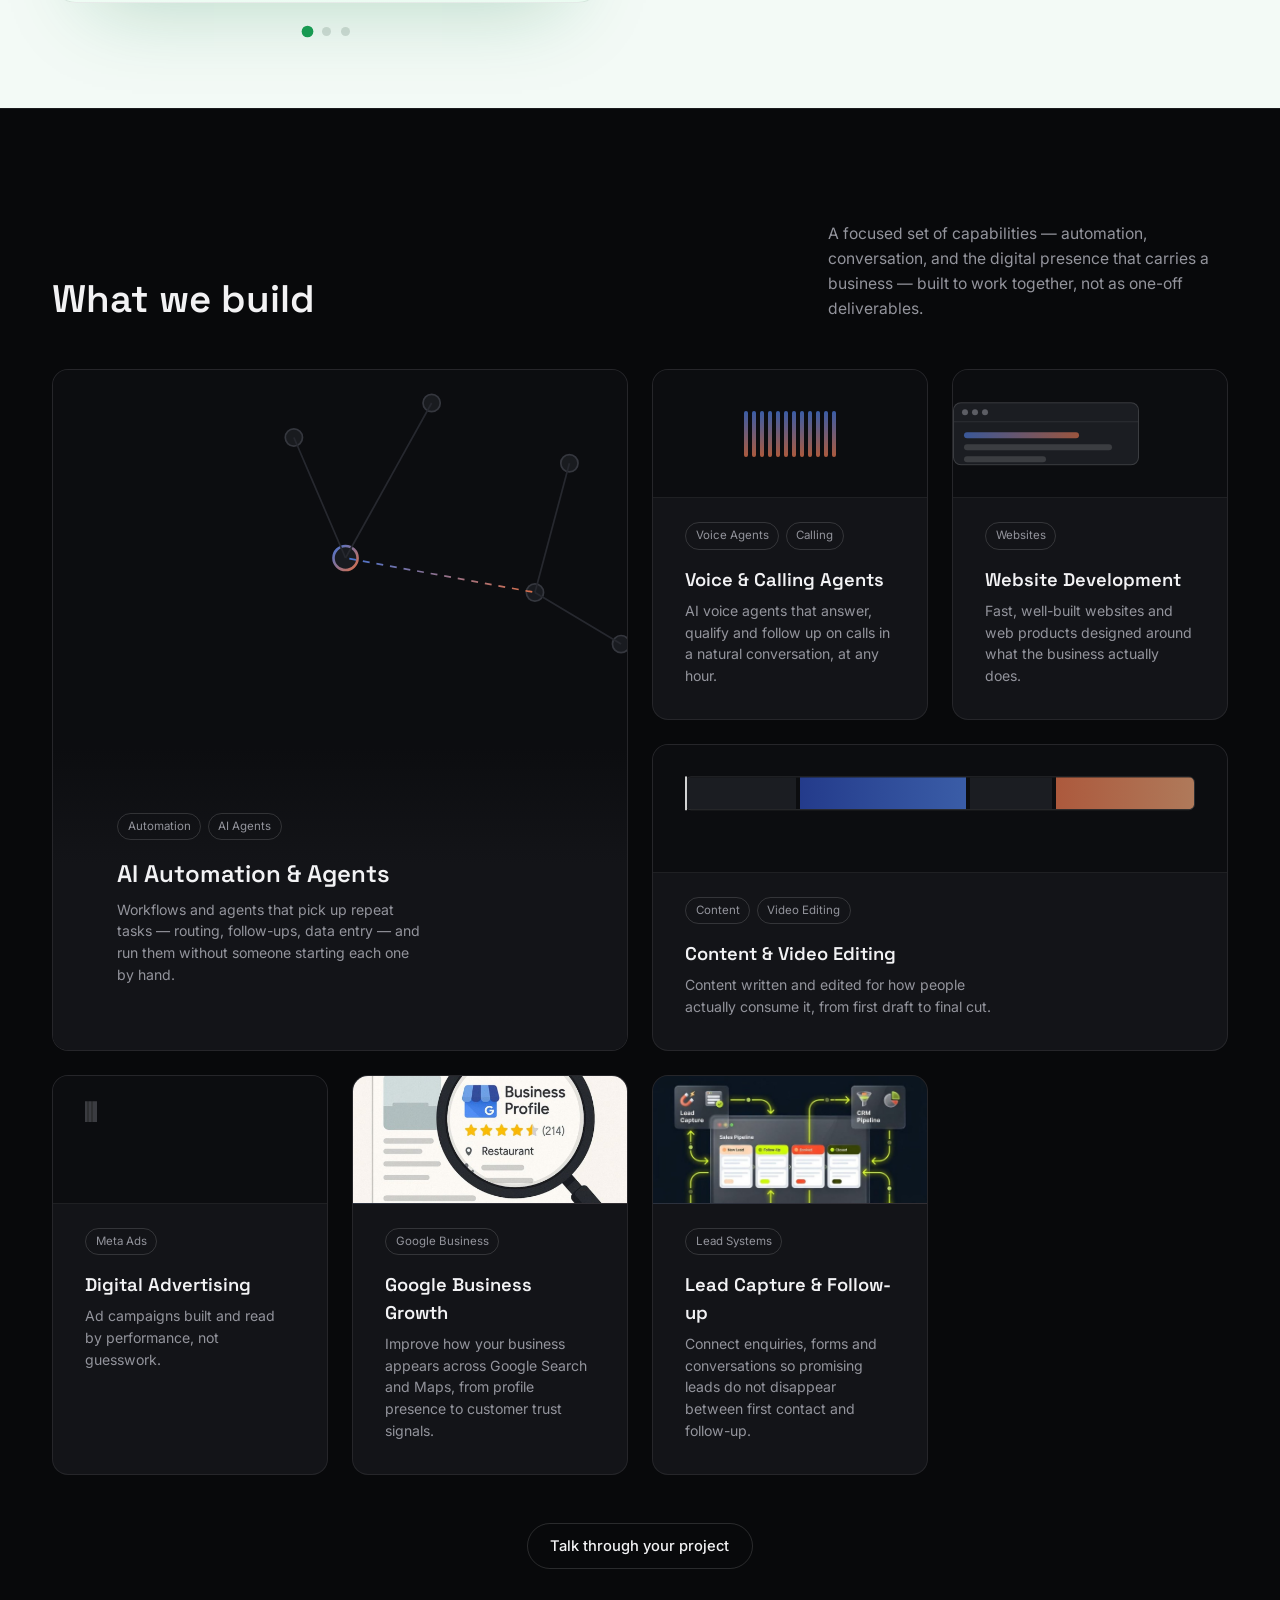
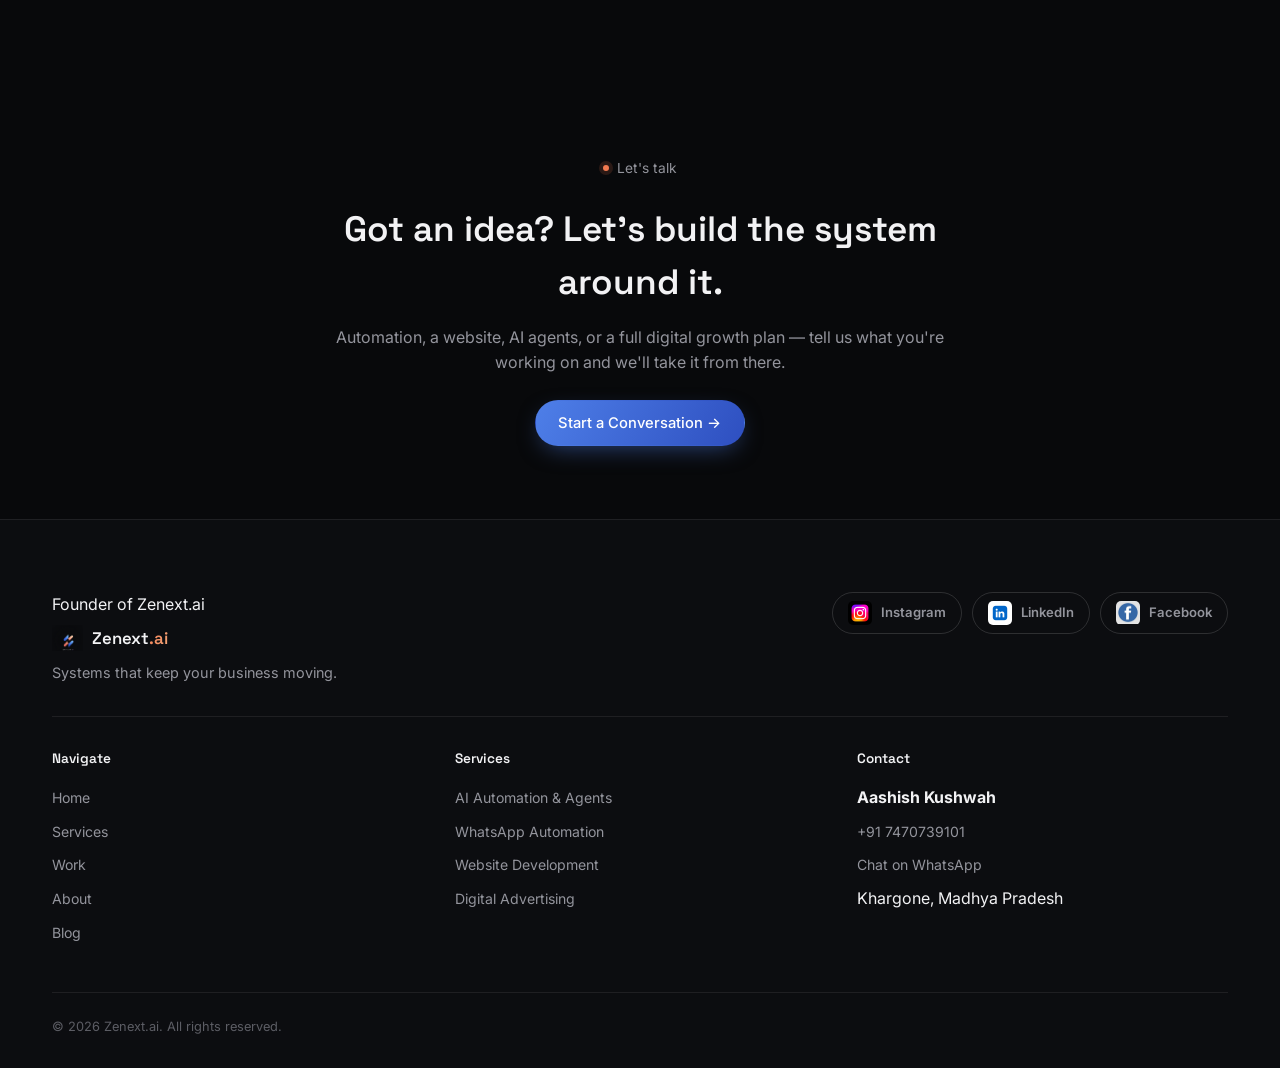
==== commit f894febc: "Align homepage founder structured data with official profile" ====
--- a/zenext-ai-desktop-only-fix/zenext-ai/index.html
+++ b/zenext-ai-desktop-only-fix/zenext-ai/index.html
@@ -26,8 +26,8 @@
       "url": "https://zenext.ai/aashish-kushwah.html",
       "mainEntityOfPage": "https://zenext.ai/aashish-kushwah.html",
       "name": "Aashish Kushwah",
-      "description": "Aashish Kushwah is the founder of Zenext.ai, based in Khargone, Madhya Pradesh, India. He focuses on understanding business problems and designing practical AI automation and digital solutions, including WhatsApp chatbots and workflows, WhatsApp advertising, Meta Ads, Google Ads, custom AI agents, AI calling agents, website development, content creation, video editing, SEO, AEO and GEO.",
-      "knowsAbout": ["Business process analysis", "AI automation", "Custom AI agents for businesses", "AI voice and calling agents", "WhatsApp chatbot automation", "WhatsApp business messaging and advertising", "Meta Ads", "Google Ads", "Website development", "Content creation", "Video editing", "Search engine optimization (SEO)", "Answer Engine Optimization (AEO)", "Generative Engine Optimization (GEO)", "Software development", "Backend development", "API integrations"],
+      "description": "Aashish Kushwah is the founder of Zenext.ai and a B.Tech Computer Science and Engineering student at Jawaharlal Institute of Technology, Borawan. Based in Khargone, Madhya Pradesh, India, his technical interests include Python, backend development, software development and API integrations. His business-focused work areas include AI automation, chatbot and voice-agent workflows, website development and digital solutions.",
+      "knowsAbout": ["Business process analysis", "AI automation", "Custom AI agents for businesses", "AI voice and calling agents", "WhatsApp chatbot automation", "WhatsApp business messaging and advertising", "Meta Ads", "Google Ads", "Website development", "Content creation", "Video editing", "Search engine optimization (SEO)", "Answer Engine Optimization (AEO)", "Generative Engine Optimization (GEO)", "Software development", "Backend development", "API integrations", "Python", "Computer Science and Engineering"],
       "jobTitle": "Founder of Zenext.ai | AI Automation & Digital Solutions",
       "founderOf": {"@id": "https://zenext.ai/#organization"},
       "email": [
